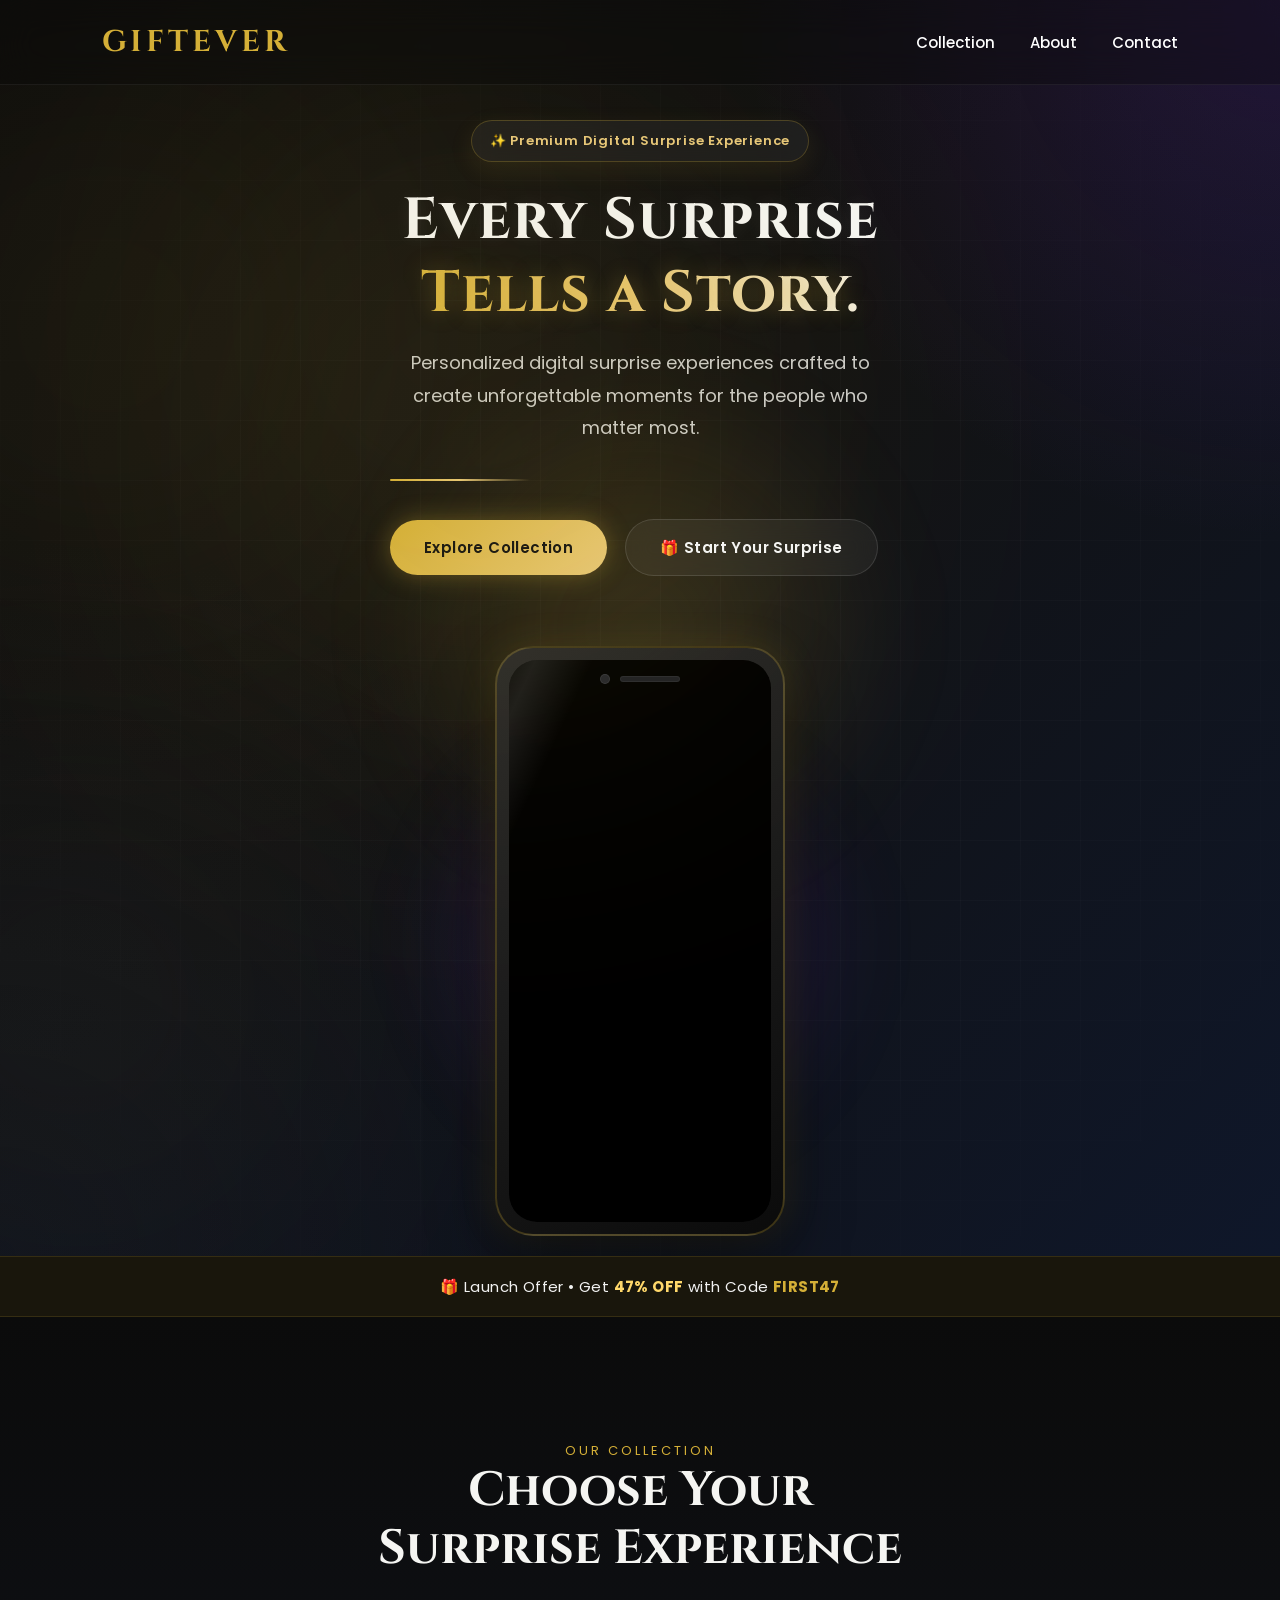
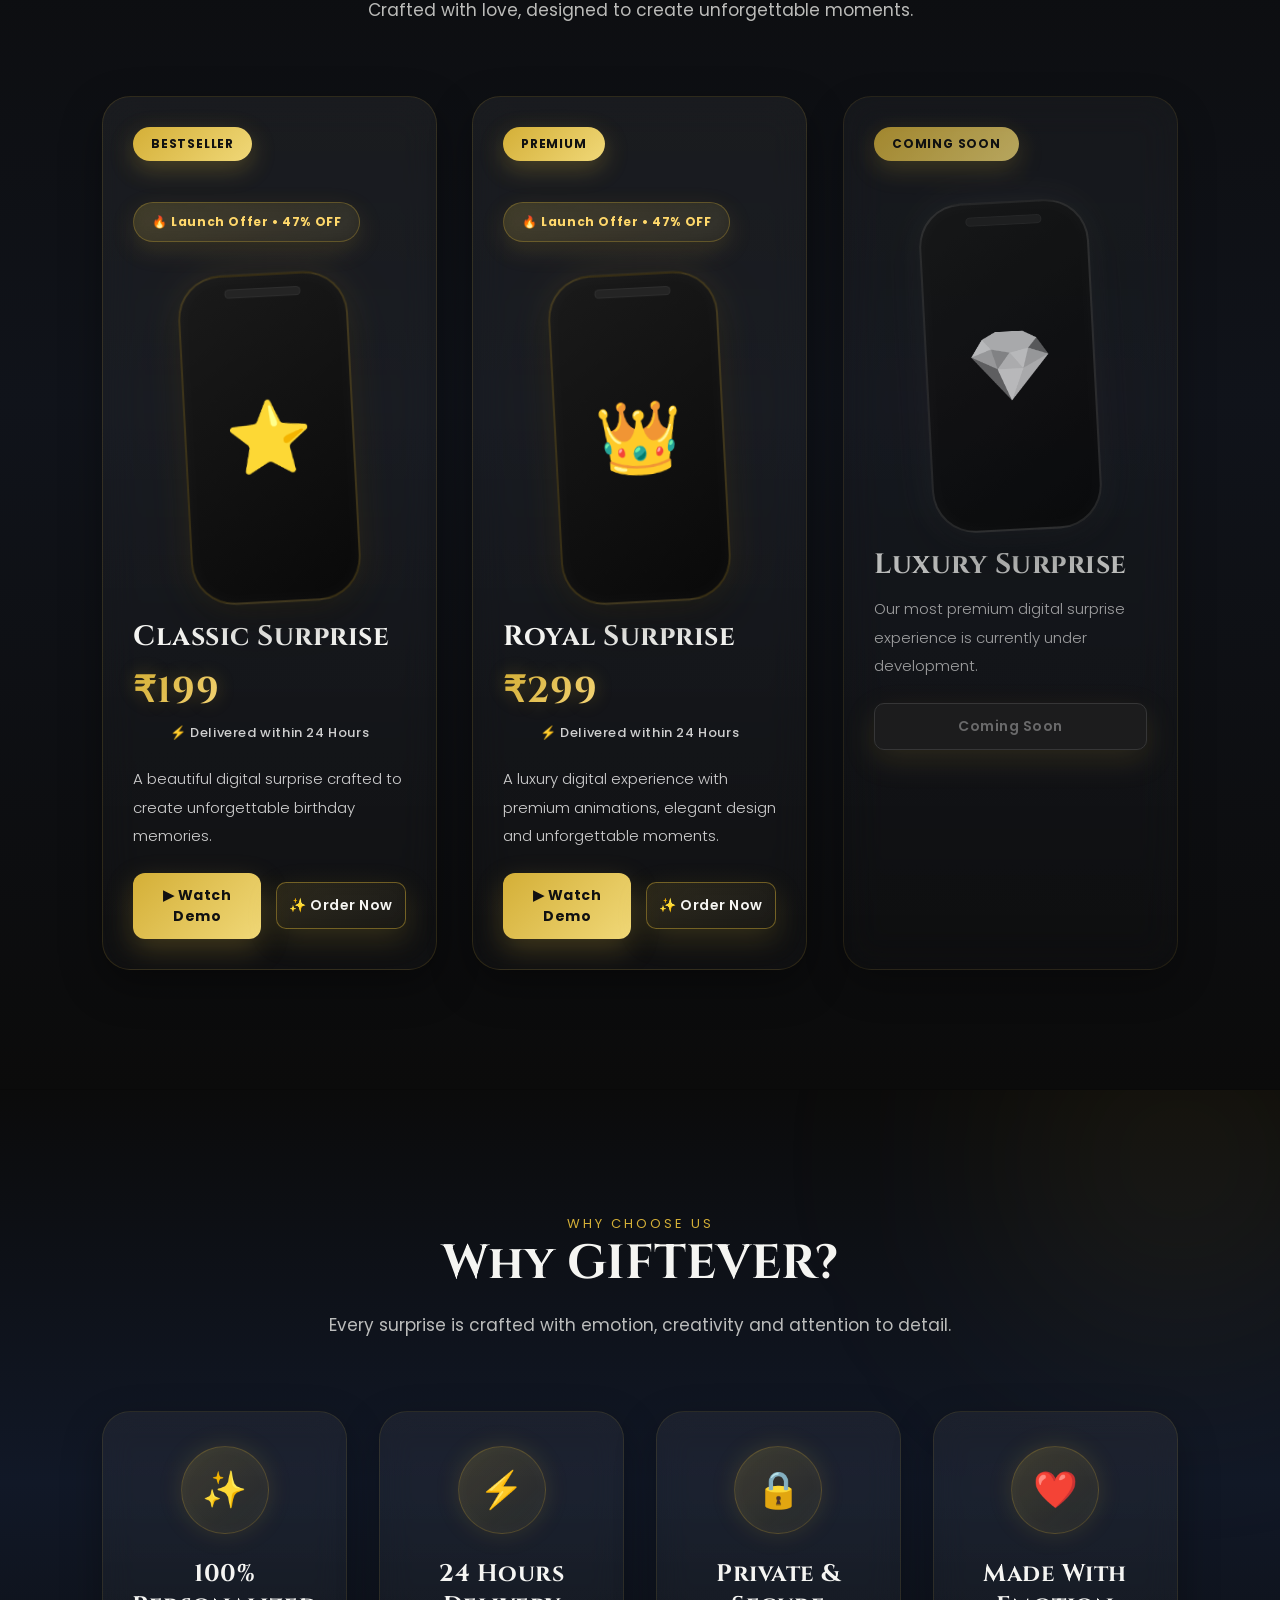
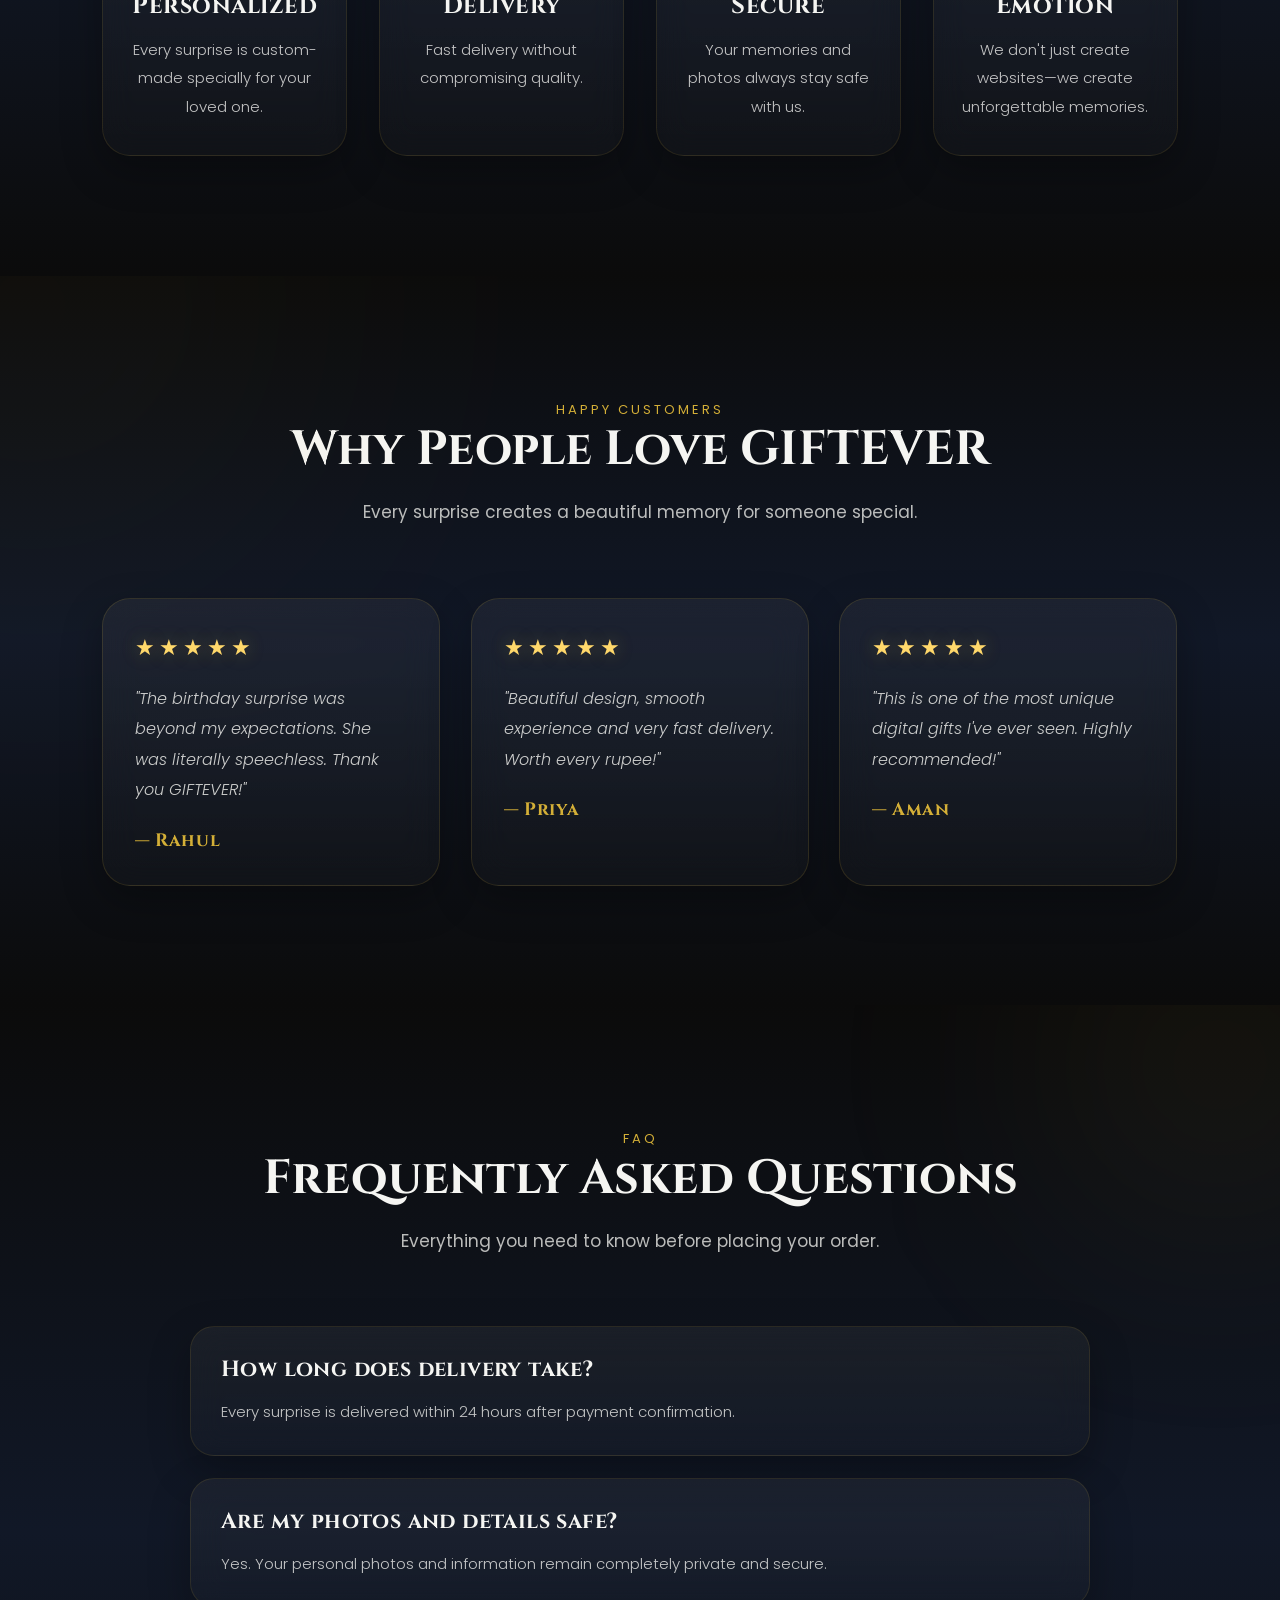
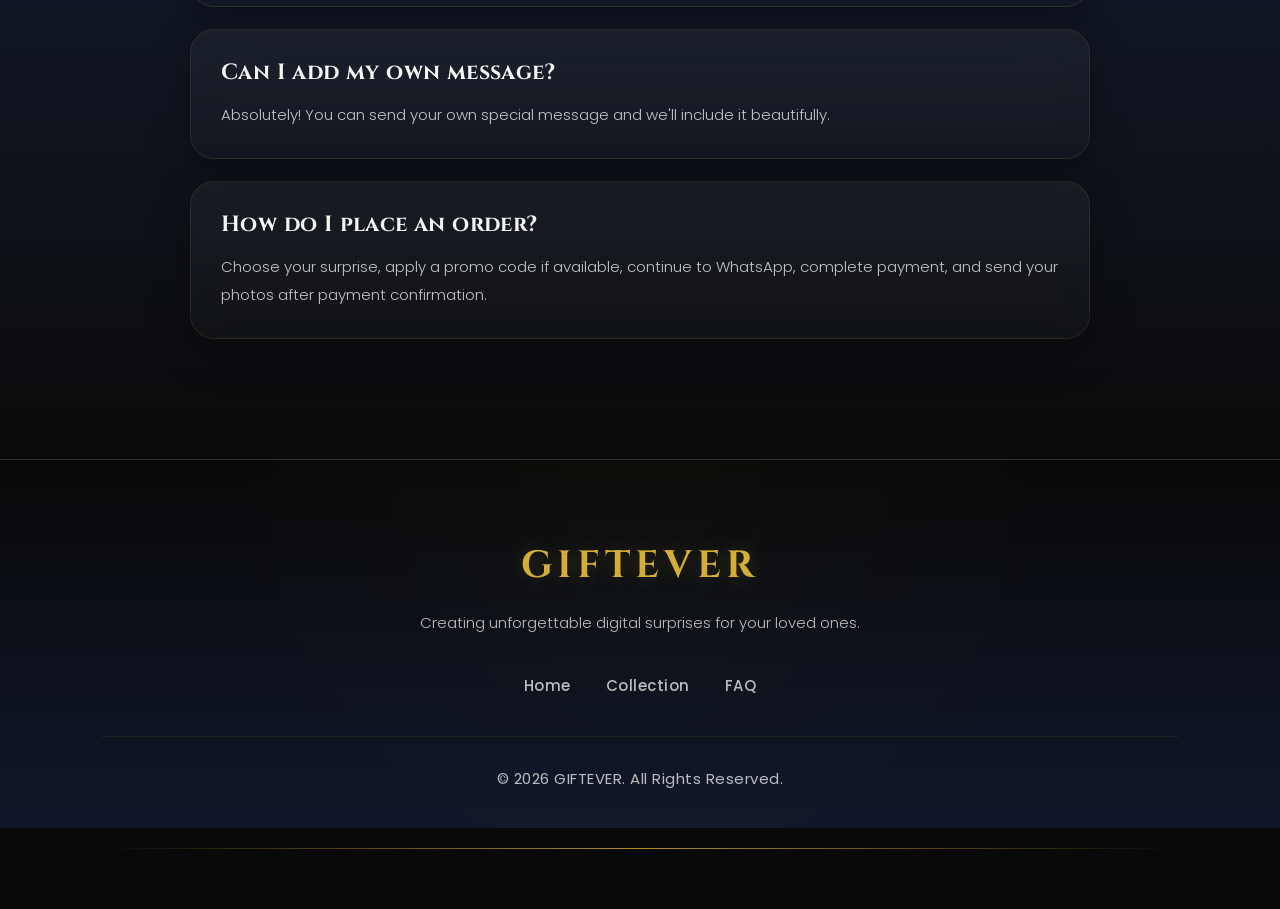
==== index.html @ bfda4cc4 "Update index.html" ====
<!DOCTYPE html>
<html lang="en">

<head> 
 
<meta charset="UTF-8">

<meta name="viewport" content="width=device-width, initial-scale=1.0">
<title>GIFTEVER | Luxury Digital Birthday Surprise Gifts</title>
<meta name="description" content="GIFTEVER creates premium digital birthday surprise websites that turn special moments into unforgettable memories. Personalized, elegant and easy to share.">
<meta name="theme-color" content="#0B0B0B">
 <link rel="stylesheet" href="style.css">
<link rel="stylesheet" href="style.css">

<link rel="preconnect" href="https://fonts.googleapis.com">

<link rel="preconnect" href="https://fonts.gstatic.com" crossorigin>

<link href="https://fonts.googleapis.com/css2?family=Cinzel:wght@600;700&family=Poppins:wght@300;400;500;600&display=swap" rel="stylesheet">

</head>

<body>
<!-- Background -->
<div class="bg-glow"></div>

<!-- Navbar -->
<header class="navbar">

    <div class="logo">
        GIFTEVER
    </div>

    <nav> 

        <a href="#collection">Collection</a>

        <a href="#about">About</a>

        <a href="#contact">Contact</a>

    </nav>

</header>
<!-- Hero Section -->
<section class="hero fade-up" id="hero">
<div class="hero-bg">

    <div class="gold-circle"></div>

    <div class="gold-circle2"></div>

    <div class="grid-lines"></div>

</div>
    <div class="hero-content">
<div class="gold-circle"></div>

<div class="gold-circle2"></div>
        <span class="premium-tag">
            ✨ Premium Digital Surprise Experience
        </span>

        <h1>

Every Surprise

<span>Tells a Story.</span>

        </h1>
        <p>
    Personalized digital surprise experiences
    crafted to create unforgettable moments
    for the people who matter most.
        </p>
<div class="hero-line"></div>
        <div class="hero-buttons">

            <a href="#collection" class="btn-primary" onclick="alert('Button Clicked')">
                Explore Collection
            </a>

           <a href="#collection" class="btn-secondary">
    🎁 Start Your Surprise
</a>
        </div>

    </div>
<div class="hero-phone">

    <div class="hero-phone-frame">

        <div class="hero-phone-screen">

<div class="phone-preview-content">

    <div class="preview-top">
        <div class="preview-camera"></div>
        <div class="preview-speaker"></div>
    </div>

    <div class="preview-header">
        GIFTEVER
    </div>

    <div class="preview-image">

    <video class="hero-demo-video"
        autoplay
        muted
        loop
        playsinline>

        <source src="demo.mp4" type="video/mp4">

    </video>

    </div>

    <div class="preview-text">
        Luxury Digital Surprise
    </div>

    <div class="preview-button">
        Order Now
    </div>

</div>
        </div>
    </div>

</div>
</section>
    <section class="offer-strip">

    <p>

        🎁 Launch Offer • Get <strong>47% OFF</strong> with Code <span>FIRST47</span>

    </p>

    </section>
    <section class="collection fade-up" id="collection">

    <div class="section-title">

        <span>OUR COLLECTION</span>

        <h2>
            Choose Your
            <br>
            Surprise Experience
        </h2>

        <p>
            Crafted with love, designed to create unforgettable moments.
        </p>

    </div>

    <div class="collection-grid">
<!-- Classic Surprise -->

<div class="product-card">

    <div class="product-badge">
        Bestseller
    </div>
<div class="offer-tag">

🔥 Launch Offer • 47% OFF

</div>
   <div class="phone-preview">

    ⭐

</div>
    <h3>Classic Surprise</h3>
<div class="product-price">

₹199

</div>

<div class="delivery-time">

⚡ Delivered within 24 Hours

</div>
    <p>
        A beautiful digital surprise crafted to create unforgettable birthday memories.
    </p>

    <div class="product-buttons">

        <a href="#" class="demo-btn" id="classic-demo">
    ▶ Watch Demo
        </a>

        <a href="#" class="order-btn"
data-price="199" id="classic-order">
            ✨ Order Now
        </a>

    </div>
</div>
<!-- Royal Surprise -->

<div class="product-card">

    <div class="product-badge">
        Premium
    </div>
<div class="offer-tag">

🔥 Launch Offer • 47% OFF

</div>
    <div class="phone-preview">
        👑
    </div>

    <h3>Royal Surprise</h3>
<div class="product-price">

₹299

</div>

<div class="delivery-time">

⚡ Delivered within 24 Hours

</div>
    <p>
        A luxury digital experience with premium animations, elegant design and unforgettable moments.
    </p>

    <div class="product-buttons">

        <a href="#" class="demo-btn" id="royal-demo">
▶ Watch Demo
        </a>

        <a href="#" class="order-btn"
data-price="299" id="royal-order">
            ✨ Order Now
        </a>

    </div>
</div>
<!-- Luxury Surprise -->

<div class="product-card coming-soon">

    <div class="product-badge">
        Coming Soon
    </div>

    <div class="phone-preview">
        💎
    </div>

    <h3>Luxury Surprise</h3>

    <p>
        Our most premium digital surprise experience is currently under development.
    </p>

    <div class="product-buttons">

        <a href="#" class="order-btn">
            Coming Soon
        </a>

    </div>

</div>
    </div>

</section>
<!-- =========================
     COLLECTION SECTION
========================= -->
<section class="features">

<div class="section-title">

        <span>WHY CHOOSE US</span>

        <h2>Why GIFTEVER?</h2>

        <p>
            Every surprise is crafted with emotion, creativity and attention to detail.
        </p>

    </div>

    <div class="features-grid">

        <div class="feature-card">

            <div class="feature-icon">✨</div>

            <h3>100% Personalized</h3>

            <p>
                Every surprise is custom-made specially for your loved one.
            </p>

        </div>

        <div class="feature-card">

            <div class="feature-icon">⚡</div>

            <h3>24 Hours Delivery</h3>

            <p>
                Fast delivery without compromising quality.
            </p>

        </div>

        <div class="feature-card">

            <div class="feature-icon">🔒</div>

            <h3>Private & Secure</h3>

            <p>
                Your memories and photos always stay safe with us.
            </p>

        </div>

        <div class="feature-card">

            <div class="feature-icon">❤️</div>

            <h3>Made With Emotion</h3>

            <p>
                We don't just create websites—we create unforgettable memories.
            </p>

        </div>
    </div>
</section>
    <section class="testimonials">

    <div class="section-title">

        <span>HAPPY CUSTOMERS</span>

        <h2>Why People Love GIFTEVER</h2>

        <p>

            Every surprise creates a beautiful memory for someone special.

        </p>

    </div>

    <div class="testimonial-grid">

        <div class="testimonial-card">

            <div class="stars">★★★★★</div>

<p>
"The birthday surprise was beyond my expectations. She was literally speechless. Thank you GIFTEVER!"
</p>

<h4>— Rahul </h4>

        </div>

        <div class="testimonial-card">

            <div class="stars">★★★★★</div>

<p>
"Beautiful design, smooth experience and very fast delivery. Worth every rupee!"
</p>

<h4>— Priya </h4>

        </div>

        <div class="testimonial-card">

            <div class="stars">★★★★★</div>

<p>
"This is one of the most unique digital gifts I've ever seen. Highly recommended!"
</p>

<h4>— Aman </h4>

        </div>

    </div>

    </section>
    <section class="faq">

    <div class="section-title">

        <span>FAQ</span>

        <h2>Frequently Asked Questions</h2>

        <p>

            Everything you need to know before placing your order.

        </p>

    </div>

    <div class="faq-box">

        <div class="faq-item">

            <h3>How long does delivery take?</h3>

            <p>Every surprise is delivered within 24 hours after payment confirmation.</p>

        </div>

        <div class="faq-item">

            <h3>Are my photos and details safe?</h3>

            <p>Yes. Your personal photos and information remain completely private and secure.</p>

        </div>

        <div class="faq-item">

            <h3>Can I add my own message?</h3>

            <p>Absolutely! You can send your own special message and we'll include it beautifully.</p>

        </div>

        <div class="faq-item">

            <h3>How do I place an order?</h3>

            <p>Choose your surprise, apply a promo code if available, continue to WhatsApp, complete payment, and send your photos after payment confirmation.</p>

        </div>

    </div>

    </section>
    <footer class="footer">

    <div class="footer-logo">

        GIFTEVER

    </div>

    <p class="footer-tagline">

        Creating unforgettable digital surprises for your loved ones.

    </p>

    <div class="footer-links">

        <a href="#hero">Home</a>

        <a href="#collection">Collection</a>

        <a href="#faq">FAQ</a>

    </div>

    <p class="footer-copy">

        © 2026 GIFTEVER. All Rights Reserved.

    </p>

    </footer>
    <!-- Promo Code Popup -->

<div class="promo-popup" id="promoPopup">

    <div class="promo-box">

        <h2>Apply Promo Code</h2>

        <p>Have a promo code? Enter it below.</p>

        <input
        type="text"
        id="promoInput"
        placeholder="Enter Promo Code">

        <button id="applyPromo">

            Apply Code

        </button>

        <div id="promoResult"></div>

        <button id="continueWhatsapp">

            Continue to WhatsApp

        </button>

    </div>

</div>

<section class="lux-divider">

    <div class="divider-line"></div>

</section>
    <!-- Why GIFTEVER -->
<script src="script.js"></script>
</body>

</html>
---- style.css ----
/* Google Font */
@import url('https://fonts.googleapis.com/css2?family=Cinzel:wght@500;700&family=Poppins:wght@300;400;500;600;700&display=swap');
html{

scroll-behavior:smooth;

}
*{
    margin:0;
    padding:0;
    box-sizing:border-box;
    scroll-behavior:smooth;
}

body{

    background:#090909;
    color:white;

    font-family:'Poppins',sans-serif;

    overflow-x:hidden;

}

a{

    text-decoration:none;

}
 
.bg-glow{

    position:fixed;

    width:100%;

    height:100%;

    background:
    radial-gradient(circle at top,#222,#090909);

    z-index:-10;

}
/* =========================
   NAVBAR
========================= */

.navbar{

    width:100%;

    position:fixed;

    top:0;

    left:0;

    display:flex;

    justify-content:space-between;

    align-items:center;

    padding:22px 8%;

    backdrop-filter:blur(18px);

    background:rgba(10,10,10,.35);

    border-bottom:1px solid rgba(255,255,255,.06);

    z-index:999;

}
.navbar.scrolled{

background:rgba(8,8,8,.78);

backdrop-filter:blur(28px);

border-bottom:1px solid rgba(212,175,55,.18);

box-shadow:0 8px 30px rgba(0,0,0,.35);

transition:.35s;

}
.logo{

    font-family:'Cinzel',serif;

    font-size:30px;

    font-weight:700;

    color:#D4AF37;

    letter-spacing:4px;

    cursor:pointer;

}

.navbar nav{

    display:flex;

    gap:35px;

}
@media (max-width:768px){

.navbar{

padding:18px 20px;

}

.logo{

font-size:22px;

letter-spacing:2px;

}
.logo:hover{

color:#FFD86B;

text-shadow:0 0 18px rgba(212,175,55,.55);

transition:.35s;

}
.navbar nav{

display:none;

}

}
.navbar nav a{

    color:#ffffff;

    font-size:15px;

    font-weight:500;

    transition:.35s;

}

.navbar nav a:hover{

    color:#D4AF37;

}
/* =========================
   HERO SECTION
========================= */

.hero{

    min-height:100vh;

    display:flex;
overflow:hidden;
    position:relative;
    justify-content:center;

    align-items:center;
flex-direction:column;
    text-align:center;

    padding:120px 8% 20px;
background:
radial-gradient(circle at top right,
rgba(109,40,217,.18) 0%,
transparent 30%),

radial-gradient(circle at bottom left,
rgba(15,23,42,.45) 0%,
transparent 40%),

linear-gradient(135deg,
#0B0B0B 0%,
#111111 45%,
#0F172A 100%);
}

.hero-content{

    max-width:560px;
position:relative;
z-index:2;
    margin-bottom:50px;
}

.premium-tag{

display:inline-flex;

align-items:center;

gap:8px;

padding:10px 18px;

background:rgba(255,255,255,.05);

backdrop-filter:blur(12px);

border:1px solid rgba(212,175,55,.25);

border-radius:50px;

color:#E8C878;

font-size:13px;

font-weight:600;

letter-spacing:.8px;

box-shadow:0 8px 25px rgba(212,175,55,.10);

margin-bottom:28px;

}
.premium-tag:hover{

transform:scale(1.05);

box-shadow:0 0 20px rgba(212,175,55,.25);

transition:.35s;

cursor:default;

}
.hero h1{

font-family:'Cinzel',serif;

font-size:58px;

font-weight:700;

line-height:1.08;

letter-spacing:1px;

margin-bottom:22px;

color:#F5F5F2;

text-shadow:0 0 18px rgba(255,255,255,.08);

}
.hero h1{

animation:fadeUp 1s ease;

}

@keyframes fadeUp{

0%{

opacity:0;

transform:translateY(40px);

}

100%{

opacity:1;

transform:translateY(0);

}

}
.hero h1 span{

display:block;

margin-top:10px;

background:linear-gradient(
90deg,
#D4AF37,
#E8C878,
#F5F5F2);

-webkit-background-clip:text;

-webkit-text-fill-color:transparent;

text-shadow:0 0 22px rgba(212,175,55,.35);

}
.hero p{

font-size:18px;

line-height:1.8;

color:rgba(245,245,242,.82);

max-width:500px;

margin-bottom:35px;

}
.hero-line{

width:140px;

height:2px;

margin:30px 0;

background:linear-gradient(

90deg,

#D4AF37,

#E8C878,

transparent);

border-radius:20px;

}
.hero-buttons{

display:flex;

gap:18px;

align-items:center;

flex-wrap:wrap;

margin-top:38px;

}

.btn-primary,
.btn-secondary{

    padding:16px 34px;

    border-radius:50px;

    font-weight:600;

    transition:.35s;
letter-spacing:.5px;
}

.btn-primary{

padding:16px 34px;

background:linear-gradient(135deg,#D4AF37,#E8C878);

color:#111;
cursor:pointer;
border:none;

border-radius:50px;

font-size:15px;

font-weight:600;

letter-spacing:.4px;

box-shadow:0 10px 30px rgba(212,175,55,.25);

transition:.35s;

}

.btn-primary:hover{

    transform:translateY(-4px);

}
.btn-primary{

box-shadow:0 0 25px rgba(212,175,55,.35);

}

.btn-primary:hover{

box-shadow:0 0 45px rgba(212,175,55,.6);

}
.btn-secondary{

padding:16px 34px;

background:rgba(255,255,255,.05);

backdrop-filter:blur(12px);

border:1px solid rgba(255,255,255,.12);

color:#F5F5F2;
cursor:pointer;
border-radius:50px;

font-size:15px;

font-weight:600;

letter-spacing:.4px;

transition:.35s;

}

.btn-secondary:hover{

    background:#D4AF37;

    color:#111;
box-shadow:0 0 35px rgba(212,175,55,.35);
transform:translateY(-4px);
}
/* =========================
   LUXURY GLOW
========================= */

.hero::before{

    content:"";

    position:absolute;

    width:550px;

    height:550px;

    background:radial-gradient(circle,
    rgba(212,175,55,.18),
    transparent 70%);

    filter:blur(40px);

    top:50%;

    left:50%;

    transform:translate(-50%,-50%);

    z-index:-1;
pointer-events:none;
}
@keyframes float{

    0%{

        transform:translateY(0px);

    }

    50%{

        transform:translateY(-12px);

    }

    100%{

        transform:translateY(0px);

    }

}

.hero-content{

    animation:float 5s ease-in-out infinite;

}
/*==============================
Floating Luxury Lights
===============================*/

.gold-circle{

position:absolute;

top:-120px;

right:-80px;

width:420px;

height:420px;

background:radial-gradient(circle,
rgba(212,175,55,.28) 0%,
rgba(232,200,120,.10) 35%,
transparent 75%);

filter:blur(35px);

border-radius:50%;

animation:floatGlow 8s ease-in-out infinite;

}

.gold-circle2{

position:absolute;

bottom:-120px;

left:-100px;

width:320px;

height:320px;

background:radial-gradient(circle,
rgba(109,40,217,.20) 0%,
transparent 70%);

filter:blur(40px);

border-radius:50%;

animation:floatGlow2 10s ease-in-out infinite;

}

@keyframes move1{

50%{

transform:translateY(80px);

}

}

@keyframes move2{

50%{

transform:translateY(-80px);

}

}
/*==========================
Hero Background Effects
==========================*/

.hero{

    position:relative;

    overflow:hidden;

}

.hero-bg{

    position:absolute;

    inset:0;

    z-index:-1;
pointer-events:none;
}

.gold-circle{

    position:absolute;

    width:450px;

    height:450px;

    background:#D4AF37;

    border-radius:50%;

    filter:blur(180px);

    opacity:.14;

    left:-120px;

    top:100px;

    animation:floatGlow1 10s ease-in-out infinite;

}

.gold-circle2{

    position:absolute;

    width:350px;

    height:350px;

    background:#D4AF37;

    border-radius:50%;

    filter:blur(160px);

    opacity:.10;

    right:-100px;

    bottom:80px;

    animation:floatGlow2 12s ease-in-out infinite;

}

.grid-lines{

    position:absolute;

    inset:0;

    background-image:

    linear-gradient(rgba(255,255,255,.02) 1px, transparent 1px),

    linear-gradient(90deg, rgba(255,255,255,.02) 1px, transparent 1px);

    background-size:60px 60px;

    mask-image:radial-gradient(circle at center, black 45%, transparent 95%);

}

@keyframes floatGlow1{

    50%{

        transform:translateY(80px);

    }

}

@keyframes floatGlow2{

    50%{

        transform:translateY(-80px);

    }

}
/*==========================
Scroll Indicator
==========================*/

.scroll-indicator{

    position:absolute;

    bottom:35px;

    left:50%;

    transform:translateX(-50%);

    width:28px;

    height:48px;

    border:2px solid rgba(212,175,55,.5);

    border-radius:30px;

    display:flex;

    justify-content:center;

    align-items:flex-start;

    padding-top:8px;

}

.scroll-indicator span{

    width:6px;

    height:6px;

    background:#D4AF37;

    border-radius:50%;

    animation:scrollMove 1.8s infinite;

}

@keyframes scrollMove{

    0%{

        transform:translateY(0);

        opacity:1;

    }

    100%{

        transform:translateY(18px);

        opacity:0;

    }

}
/*==============================
COLLECTION
===============================*/

.collection{

position:relative;

padding:120px 8%;

background:linear-gradient(
180deg,
#0B0B0B 0%,
#10131A 50%,
#0B0B0B 100%);

overflow:hidden;

}

.section-title{

    text-align:center;

    margin-bottom:70px;

}

.section-title span{

    color:#D4AF37;

    letter-spacing:3px;

    font-size:13px;

}

.section-title h2{

    font-size:48px;

font-family:'Cinzel',serif;

font-weight:700;

line-height:1.2;

color:#F5F5F2;

margin-bottom:18px;

}

.section-title p{

    font-size:17px;

line-height:1.8;

color:rgba(245,245,242,.75);

max-width:650px;

margin:auto;

}

.collection-grid{

    display:grid;

grid-template-columns:repeat(auto-fit,minmax(300px,1fr));

gap:35px;

margin-top:70px;
}
/*==============================
PRODUCT CARD
==============================*/

.product-card{

position:relative;

isolation:isolate;

background:linear-gradient(
180deg,
rgba(255,255,255,.05),
rgba(255,255,255,.02));

border:1px solid rgba(212,175,55,.15);

backdrop-filter:blur(18px);

border-radius:28px;

padding:30px;

transition:
transform .45s ease,
box-shadow .45s ease,
border-color .45s ease,
background .45s ease;

overflow:hidden;

cursor:pointer;

min-height:560px;

box-shadow:0 15px 40px rgba(0,0,0,.35);
will-change:transform;
}
.product-card::before{

content:"";

position:absolute;

top:0;

left:0;

width:100%;

height:100%;

border-radius:28px;

padding:1px;

background:linear-gradient(
135deg,
rgba(212,175,55,.35),
transparent,
rgba(212,175,55,.18)
);

-webkit-mask:
linear-gradient(#fff 0 0) content-box,
linear-gradient(#fff 0 0);

-webkit-mask-composite:xor;

mask-composite:exclude;

pointer-events:none;

opacity:.35;

transition:.35s;

}
.product-card::before{

content:"";

position:absolute;

top:0;

left:-120%;

width:70%;

height:100%;

background:linear-gradient(

90deg,

transparent,

rgba(255,255,255,.08),

transparent

);

transform:skewX(-25deg);

transition:.8s;

pointer-events:none;

}
.product-card:hover{

transform:translateY(-12px) scale(1.02);

border-color:#D4AF37;

box-shadow:
0 25px 60px rgba(0,0,0,.45),
0 0 35px rgba(212,175,55,.20),
0 0 80px rgba(212,175,55,.08);
}

.product-card:hover::before{

left:160%;

}
.phone-preview{

transform:rotate(-3deg) scale(1.03);
font-size:72px;

margin:15px 0 18px;
}
.product-badge{

display:inline-flex;

align-items:center;

gap:6px;

background:linear-gradient(
135deg,
#D4AF37,
#F0D878);

color:#111;

padding:8px 18px;

border-radius:30px;

font-size:12px;

font-weight:700;

letter-spacing:.8px;

margin-bottom:25px;

text-transform:uppercase;

box-shadow:0 8px 25px rgba(212,175,55,.28);

}
.product-card:hover .product-badge{

transform:scale(1.06);

box-shadow:0 0 30px rgba(212,175,55,.45);

transition:.35s;

}
.phone-preview{
width:165px;

height:320px;

margin:20px auto;

display:flex;

justify-content:center;

align-items:center;

font-size:68px;

background:linear-gradient(
145deg,
#1A1A1A,
#090909);

border:2px solid rgba(212,175,55,.22);

border-radius:42px;

box-shadow:
0 0 35px rgba(212,175,55,.12),
0 18px 45px rgba(0,0,0,.35),
inset 0 0 20px rgba(255,255,255,.03);

overflow:hidden;

position:relative;

transition:.45s;

}
.phone-preview::before{

content:"";

position:absolute;

top:12px;

left:50%;

transform:translateX(-50%);

width:72px;

height:7px;

background:#242424;

border-radius:30px;

border:1px solid rgba(255,255,255,.05);

}
    .phone-preview:hover{

transform:translateY(-8px) scale(1.04);

box-shadow:
0 0 45px rgba(212,175,55,.22),
0 25px 55px rgba(0,0,0,.45);

    }
.product-card h3{

font-family:'Cinzel',serif;

font-size:28px;

font-weight:700;

color:#F5F5F2;

margin:18px 0 12px;

letter-spacing:.5px;

transition:.35s;

}
.product-card:hover h3{

color:#D4AF37;

transition:.35s;

}
.product-card p{

color:#CFCFCF;

font-size:15px;

line-height:1.9;

font-weight:300;

margin-bottom:22px;

transition:.35s;

}
.product-card:hover p{

color:#F5F5F2;

}
.product-buttons{

    display:flex;

    gap:15px;
align-items:center;
}

.demo-btn,

.order-btn{

    flex:1;

    text-align:center;

    padding:12px 10px;
font-size:14px;
    letter-spacing:.4px;
    border-radius:10px;

    font-weight:600;

    transition:.35s;

}

.demo-btn{

background:linear-gradient(
135deg,
#D4AF37,
#F0D878);

color:#111;

font-weight:700;

letter-spacing:.5px;

border:none;

border-radius:12px;

box-shadow:
0 10px 28px rgba(212,175,55,.25);

transition:.4s ease;

}
.demo-btn:hover{

transform:translateY(-4px) scale(1.03);

background:linear-gradient(
135deg,
#E8C878,
#FFD86B);

box-shadow:
0 18px 40px rgba(212,175,55,.35),
0 0 35px rgba(212,175,55,.25);

}
.order-btn{

border:1px solid rgba(212,175,55,.45);

background:linear-gradient(
135deg,
rgba(212,175,55,.12),
rgba(212,175,55,.04));

color:#F5F5F2;

box-shadow:0 10px 30px rgba(212,175,55,.18);

letter-spacing:.5px;

font-weight:600;

backdrop-filter:blur(10px);

}
.order-btn:hover{

background:linear-gradient(
135deg,
#D4AF37,
#F0D878);

color:#111;

transform:translateY(-4px);

box-shadow:
0 15px 35px rgba(212,175,55,.35),
0 0 35px rgba(212,175,55,.28);

}
.demo-btn:hover{

background:#f2c94c;

transform:translateY(-3px);

box-shadow:0 10px 30px rgba(212,175,55,.25);

}
/*==============================
COMING SOON
==============================*/

.coming-soon{

    opacity:.75;

}

.coming-soon .phone-preview{

    filter:grayscale(100%);

}

.coming-soon .order-btn{

    background:#222;

    color:#888;

    border:1px solid #444;

    cursor:not-allowed;

}
/*==============================
Luxury Divider
==============================*/

.lux-divider{

    padding:20px 8% 60px;

}

.divider-line{

    width:100%;

    height:1px;

    background:linear-gradient(
        to right,
        transparent,
        rgba(212,175,55,.8),
        transparent
    );

}
/*==================================
MOBILE RESPONSIVE
==================================*/

@media (max-width:768px){

.hero{
    padding:90px 20px 60px;
    text-align:center;
}

.hero h1{
    font-size:42px;
    line-height:1.1;
}

.hero p{
    font-size:16px;
    line-height:1.8;
    max-width:100%;
}

.hero-buttons{
    display:flex;
    flex-direction:column;
    gap:15px;
}

.hero-buttons a{
    width:100%;
    text-align:center;
}

.btn-primary,
.btn-secondary{
    padding:18px;
    font-size:16px;
}

.collection{
    padding:70px 20px;
}

.collection-grid{
    display:flex;
    flex-direction:column;
    gap:25px;
}

.product-card{
    width:100%;
    border-radius:22px;
    padding:24px;
}

.phone-preview{
    height:260px;
}

.section-title h2{
    font-size:34px;
}

.section-title p{
    font-size:15px;
}

}
/*==============================
WHY GIFTEVER
==============================*/

.features{

padding:120px 8%;

position:relative;

overflow:hidden;

background:linear-gradient(
180deg,
#0B0B0B 0%,
#111827 50%,
#0B0B0B 100%);

}
.features::before{

content:"";

position:absolute;

top:-180px;

right:-150px;

width:500px;

height:500px;

background:radial-gradient(circle,
rgba(212,175,55,.12),
transparent 70%);

filter:blur(120px);

z-index:0;

pointer-events:none;

}
    .features::after{

content:"";

position:absolute;

bottom:-180px;

left:-150px;

width:450px;

height:450px;

background:radial-gradient(circle,
rgba(109,40,217,.10),
transparent 70%);

filter:blur(120px);

z-index:0;

pointer-events:none;

    }
.features-grid{

display:grid;

grid-template-columns:repeat(auto-fit,minmax(220px,1fr));

gap:32px;

margin-top:50px;

}

.feature-card{

position:relative;

background:linear-gradient(
180deg,
rgba(255,255,255,.05),
rgba(255,255,255,.02));

border:1px solid rgba(212,175,55,.12);

border-radius:28px;

padding:34px 28px;

text-align:center;

backdrop-filter:blur(16px);

overflow:hidden;

transition:.45s ease;

box-shadow:0 15px 40px rgba(0,0,0,.30);

}
.feature-card::before{

content:"";

position:absolute;

top:0;

left:-120%;

width:70%;

height:100%;

background:linear-gradient(
90deg,
transparent,
rgba(255,255,255,.08),
transparent);

transform:skewX(-25deg);

transition:.8s;

pointer-events:none;

}
    .feature-card:hover::before{

left:150%;

    }
.feature-card:hover{

transform:translateY(-12px) scale(1.03);

border-color:#D4AF37;

box-shadow:
0 18px 45px rgba(0,0,0,.35),
0 0 28px rgba(212,175,55,.18);

}
.feature-card:hover .feature-icon{

transform:translateY(-6px) scale(1.08) rotate(8deg);

background:linear-gradient(
135deg,
#D4AF37,
#F0D878);

color:#111;

box-shadow:
0 0 40px rgba(212,175,55,.45);

}
.feature-icon{

width:88px;

height:88px;

margin:0 auto 24px;

display:flex;

justify-content:center;

align-items:center;

font-size:36px;

background:linear-gradient(
135deg,
rgba(212,175,55,.18),
rgba(212,175,55,.06));

border:1px solid rgba(212,175,55,.22);

border-radius:50%;

box-shadow:
0 0 25px rgba(212,175,55,.15),
inset 0 0 18px rgba(255,255,255,.03);

transition:.4s ease;

}

.feature-card h3{

font-family:'Cinzel',serif;

font-size:24px;

font-weight:700;

color:#F5F5F2;

margin-bottom:14px;

letter-spacing:.5px;

transition:.35s;

}

.feature-card:hover h3{

color:#D4AF37;

}

.feature-card p{

font-size:15px;

line-height:1.9;

color:rgba(245,245,242,.78);

font-weight:300;

transition:.35s;

}
.feature-card:hover p{

color:#FFFFFF;

}
.fade-up{

opacity:0;

transform:translateY(70px);

transition:

opacity .9s ease,

transform .9s cubic-bezier(.22,.61,.36,1);

will-change:opacity,transform;

}

.fade-up.show{

opacity:1;

transform:translateY(0);

}
/*==============================
HERO PHONE
==============================*/

.hero-phone{
position:relative;
display:flex;

justify-content:center;

align-items:center;

margin-top:20px;
animation:heroPhoneFloat 5s ease-in-out infinite;
}

.hero-phone-frame{

width:290px;

height:590px;

border-radius:38px;

padding:12px;

background:linear-gradient(145deg,#2A2A2A,#0B0B0B);

border:2px solid rgba(212,175,55,.25);

box-shadow:

0 25px 60px rgba(0,0,0,.55),

0 0 35px rgba(212,175,55,.18);

position:relative;

overflow:hidden;

transition:.5s ease;
}
.hero-phone-frame::before{

content:"";

position:absolute;

top:0;

left:-100%;

width:60%;

height:100%;

background:linear-gradient(

90deg,

transparent,

rgba(255,255,255,.12),

transparent

);

transform:skewX(-20deg);

transition:1s;

}
.hero-phone:hover .hero-phone-frame::before{

left:160%;

}
.hero-phone-frame:hover{

transform:scale(1.03);

box-shadow:

0 0 60px rgba(212,175,55,.28),

inset 0 0 18px rgba(255,255,255,.05);

    }
.hero-phone-screen{

width:100%;

height:100%;

border-radius:28px;

background:linear-gradient(180deg,#101010,#0B0B0B);

display:flex;

justify-content:center;

align-items:center;

color:#D4AF37;

font-size:15px;

letter-spacing:1px;
position:relative;

overflow:hidden;
}
.hero-phone-screen span{

position:relative;

z-index:2;

font-weight:600;

letter-spacing:1px;

}
.hero-phone-screen::before{

content:"";

position:absolute;

top:-50%;

left:-50%;

width:200%;

height:200%;

background:radial-gradient(

circle,

rgba(212,175,55,.12),

transparent 70%
pointer-events:none;
);

animation:screenGlow 6s linear infinite;

}
@keyframes heroPhoneFloat{

0%{

transform:translateY(0px);

}

50%{

transform:translateY(-12px);

}

100%{

transform:translateY(0px);

}

}
@keyframes screenGlow{

0%{

transform:rotate(0deg);

}

100%{

transform:rotate(360deg);

}

}
/*==============================
PHONE PREVIEW PLACEHOLDER
==============================*/

.phone-preview-content{
    position: relative;
    width: 100%;
    height: 100%;
    overflow: hidden;
    padding: 0;
}
.preview-header{

width:70%;

height:12px;

margin:0 auto 20px;

border-radius:30px;

background:rgba(212,175,55,.35);

}

.preview-image{
    position: absolute;
    inset: 0;
    width: 100%;
    height: 100%;
    border-radius: 28px;
    overflow: hidden;
    margin: 0;
    background: #000;
}

border:1px solid rgba(212,175,55,.12);

box-shadow:
inset 0 0 20px rgba(212,175,55,.08);
}

.preview-text{

width:80%;

height:10px;

margin:0 auto 16px;

border-radius:30px;

background:rgba(255,255,255,.12);

}

.preview-button{

transition:.35s;

}

.preview-button:hover{

transform:scale(1.05);

box-shadow:0 0 30px rgba(212,175,55,.45);

}
/*==============================
PRICE
==============================*/

.product-price{

font-family:'Cinzel',serif;

font-size:36px;

font-weight:700;

background:linear-gradient(
135deg,
#D4AF37,
#FFE08A,
#D4AF37);

-webkit-background-clip:text;

-webkit-text-fill-color:transparent;

margin:12px 0 8px;

letter-spacing:1px;

text-shadow:0 0 18px rgba(212,175,55,.28);

}
.delivery-time{

font-size:13px;

font-weight:500;

color:#CFCFCF;

margin-bottom:22px;

letter-spacing:.6px;

display:flex;

justify-content:center;

align-items:center;

gap:6px;

}
.product-card:hover .product-price{

filter:drop-shadow(0 0 10px rgba(212,175,55,.45));

transition:.35s;

}
/*==============================
LAUNCH OFFER
==============================*/

.offer-tag{

display:inline-flex;

align-items:center;

justify-content:center;

gap:6px;

margin:16px 0;

padding:10px 18px;

background:linear-gradient(
135deg,
rgba(212,175,55,.18),
rgba(212,175,55,.08));

border:1px solid rgba(212,175,55,.30);

border-radius:50px;

color:#FFD86B;

font-size:12px;

font-weight:700;

letter-spacing:.6px;

box-shadow:0 8px 25px rgba(212,175,55,.15);

backdrop-filter:blur(10px);

transition:.35s;

}
    .offer-tag:hover{

transform:scale(1.05);

box-shadow:
0 0 30px rgba(212,175,55,.30);

border-color:#D4AF37;

    }
/*==============================
OFFER STRIP
==============================*/

.offer-strip{

padding:18px 20px;

text-align:center;

background:rgba(212,175,55,.08);

border-top:1px solid rgba(212,175,55,.15);

border-bottom:1px solid rgba(212,175,55,.15);

}

.offer-strip p{

font-size:15px;

color:#f2f2f2;

letter-spacing:.4px;

}

.offer-strip strong{

color:#FFD86B;

}

.offer-strip span{

color:#D4AF37;

font-weight:700;

}
/*==============================
PHONE TOP
==============================*/

.preview-top{
    position: absolute;
    top: 14px;
    left: 50%;
    transform: translateX(-50%);
    display: flex;
    align-items: center;
    gap: 10px;
    z-index: 10;
}

.preview-camera{

width:10px;

height:10px;

border-radius:50%;

background:#2b2b2b;

border:1px solid rgba(255,255,255,.08);

}

.preview-speaker{

width:60px;

height:6px;

border-radius:30px;

background:#242424;

border:1px solid rgba(255,255,255,.05);

}
/*==============================
PHONE TEXT STYLE
==============================*/

.preview-header{

display:flex;

justify-content:center;

align-items:center;

font-size:16px;

font-weight:700;

font-family:'Cinzel',serif;

color:#D4AF37;

}

.preview-text{

display:flex;

justify-content:center;

align-items:center;

font-size:11px;

color:#d5d5d5;

text-align:center;

padding:0 8px;

}

.preview-button{

display:flex;

justify-content:center;

align-items:center;

font-size:12px;

font-weight:600;

color:#111;

}
/*==============================
MINI BANNER
==============================*/

.mini-banner{

width:100%;

height:100%;

display:flex;

justify-content:center;

align-items:center;

border-radius:18px;

background:

linear-gradient(

135deg,

#1b1b1b,

#111,

#242424

);

border:1px solid rgba(212,175,55,.15);
box-shadow:inset 0 0 25px rgba(212,175,55,.08);
   position:relative;
    overflow:hidden;
}
.mini-banner::before{

content:"";

position:absolute;

top:0;

left:-120%;

width:50%;

height:100%;

background:linear-gradient(

90deg,

transparent,

rgba(255,255,255,.18),

transparent

);

transform:skewX(-25deg);

animation:bannerShine 4s linear infinite;

}
.mini-banner span{

font-family:'Cinzel',serif;

font-size:15px;

color:#D4AF37;

letter-spacing:1px;

text-align:center;

}
@keyframes bannerShine{

0%{

left:-120%;

}

100%{

left:170%;

}

    }
.features::after{

content:"";

position:absolute;

left:50%;

bottom:0;

transform:translateX(-50%);

width:70%;

height:1px;

background:linear-gradient(

to right,

transparent,

rgba(212,175,55,.5),

transparent

);

}
/*==============================
TESTIMONIALS
==============================*/

.testimonials{

padding:120px 8%;

position:relative;

overflow:hidden;

background:linear-gradient(
180deg,
#0B0B0B 0%,
#0F172A 50%,
#0B0B0B 100%);

}
.testimonials::before{

content:"";

position:absolute;
top:-180px;
left:-180px;    
width:500px;

height:500px;

background:radial-gradient(
circle,
rgba(212,175,55,.10),
transparent 70%);#D4AF37;

border-radius:50%;

filter:blur(120px);

opacity:.08;

left:-150px;

bottom:-120px;
pointer-events:none;
z-index:-0;

}
.testimonials::after{

content:"";

position:absolute;

right:-120px;

top:-80px;

width:260px;

height:260px;

background:rgba(212,175,55,.06);

border-radius:50%;

filter:blur(120px);

z-index:-1;

}
.testimonial-grid{

display:grid;

grid-template-columns:repeat(auto-fit,minmax(300px,1fr));

gap:32px;

margin-top:70px;

position:relative;

z-index:2;

}

.testimonial-card{

position:relative;

background:linear-gradient(
180deg,
rgba(255,255,255,.05),
rgba(255,255,255,.02));

border:1px solid rgba(212,175,55,.12);

border-radius:28px;

padding:34px 28px;

backdrop-filter:blur(16px);

overflow:hidden;

transition:.45s ease;

box-shadow:0 15px 40px rgba(0,0,0,.30);

}
.testimonial-card::before{

content:"";

position:absolute;

top:0;

left:-120%;

width:70%;

height:100%;

background:linear-gradient(
90deg,
transparent,
rgba(255,255,255,.08),
transparent);

transform:skewX(-25deg);

transition:.8s;

pointer-events:none;

}
.testimonial-card:hover::before{

left:150%;

}
.testimonial-card:hover{

transform:translateY(-12px) scale(1.02);

border-color:#D4AF37;

box-shadow:
0 25px 60px rgba(0,0,0,.45),
0 0 35px rgba(212,175,55,.20);

}

.stars{

font-size:22px;

letter-spacing:4px;

color:#FFD86B;

margin-bottom:20px;

text-shadow:0 0 18px rgba(212,175,55,.35);

transition:.35s;

}
.testimonial-card:hover .stars{

transform:scale(1.08);

text-shadow:0 0 30px rgba(212,175,55,.55);

}
.testimonial-card p{

font-size:16px;

line-height:1.9;

color:rgba(245,245,242,.82);

font-weight:300;

font-style:italic;

transition:.35s;

}

.testimonial-card h4{

margin-top:22px;

font-family:'Cinzel',serif;

font-size:18px;

font-weight:700;

color:#D4AF37;

letter-spacing:.6px;

transition:.35s;

}
.testimonial-card:hover h4{

color:#FFD86B;

text-shadow:0 0 18px rgba(212,175,55,.35);

}
/*==============================
FAQ SECTION
==============================*/

.faq{

padding:120px 8%;

position:relative;

overflow:hidden;

background:linear-gradient(
180deg,
#0B0B0B 0%,
#111827 50%,
#0B0B0B 100%);

}

.faq::before{

content:"";

position:absolute;

top:-180px;

right:-180px;

width:480px;

height:480px;

background:radial-gradient(
circle,
rgba(212,175,55,.10),
transparent 70%);

filter:blur(120px);

pointer-events:none;

z-index:0;

}

.faq-box{

position:relative;

z-index:2;

max-width:900px;

margin:60px auto 0;

display:flex;

flex-direction:column;

gap:22px;

}
.faq-item{

position:relative;

background:linear-gradient(
180deg,
rgba(255,255,255,.05),
rgba(255,255,255,.02));

border:1px solid rgba(212,175,55,.12);

border-radius:24px;

padding:28px 30px;

backdrop-filter:blur(16px);

overflow:hidden;

transition:.4s ease;

box-shadow:0 15px 40px rgba(0,0,0,.28);

}
.faq-item::before{

content:"";

position:absolute;

top:0;

left:-120%;

width:70%;

height:100%;

background:linear-gradient(
90deg,
transparent,
rgba(255,255,255,.08),
transparent);

transform:skewX(-25deg);

transition:.8s;

pointer-events:none;

}
.faq-item:hover{

transform:translateY(-8px);

border-color:#D4AF37;

box-shadow:
0 25px 60px rgba(0,0,0,.40),
0 0 30px rgba(212,175,55,.18);

}

.faq-item:hover::before{

left:150%;

}
.faq-item h3{

font-family:'Cinzel',serif;

font-size:22px;

font-weight:700;

color:#F5F5F2;

margin-bottom:14px;

letter-spacing:.4px;

transition:.35s;

}

.faq-item:hover h3{

color:#D4AF37;

text-shadow:0 0 18px rgba(212,175,55,.25);

}

.faq-item p{

font-size:15px;

line-height:1.9;

color:rgba(245,245,242,.78);

font-weight:300;

}
.faq-item:hover h3{

color:#D4AF37;

text-shadow:0 0 18px rgba(212,175,55,.25);

}
.faq-item p{

font-size:15px;

line-height:1.9;

color:rgba(245,245,242,.78);

font-weight:300;

}
/*==============================
FOOTER
==============================*/

.footer{

position:relative;

padding:90px 8% 45px;

text-align:center;

background:linear-gradient(
180deg,
#080808 0%,
#0F172A 100%);

border-top:1px solid rgba(212,175,55,.12);

overflow:hidden;

}
.footer::before{

content:"";

position:absolute;

top:-180px;

left:50%;

transform:translateX(-50%);

width:520px;

height:520px;

background:radial-gradient(
circle,
rgba(212,175,55,.10),
transparent 70%);

filter:blur(130px);

pointer-events:none;

z-index:0;

}
.footer>*{

position:relative;

z-index:2;

}
.footer-logo{

font-family:'Cinzel',serif;

font-size:38px;

font-weight:700;

letter-spacing:5px;

color:#D4AF37;

margin-bottom:18px;

text-shadow:0 0 20px rgba(212,175,55,.25);

transition:.35s;

}
.footer-logo:hover{

color:#FFD86B;

text-shadow:0 0 35px rgba(212,175,55,.50);

}
.footer-tagline{

max-width:650px;

margin:0 auto 35px;

font-size:16px;

line-height:1.9;

color:rgba(245,245,242,.75);

font-weight:300;

}

.footer-links{

display:flex;

justify-content:center;

align-items:center;

gap:35px;

flex-wrap:wrap;

margin-bottom:35px;

}
.footer-links a{

color:rgba(245,245,242,.82);

font-size:15px;

font-weight:500;

letter-spacing:.5px;

transition:.35s ease;

position:relative;

}
.footer-links a::after{

content:"";

position:absolute;

left:0;

bottom:-6px;

width:0;

height:2px;

background:#D4AF37;

transition:.35s ease;

}

.footer-links a:hover{

color:#D4AF37;

}

.footer-links a:hover::after{

width:100%;

}
.footer-links a:hover{

color:#D4AF37;

}

.footer-copy{

padding-top:28px;

border-top:1px solid rgba(212,175,55,.10);

font-size:14px;

color:rgba(245,245,242,.55);

letter-spacing:.5px;

line-height:1.8;

}
.footer-copy span{

color:#D4AF37;

font-weight:600;

}
/*==============================
PROMO POPUP
==============================*/

.promo-popup{

position:fixed;

inset:0;

background:rgba(0,0,0,.75);

backdrop-filter:blur(8px);

display:none;

justify-content:center;

align-items:center;

padding:20px;

z-index:9999;

}

.promo-box{

width:100%;

max-width:420px;

background:#111;

border:1px solid rgba(212,175,55,.25);

border-radius:24px;

padding:30px;

text-align:center;

box-shadow:0 0 40px rgba(212,175,55,.18);

}

.promo-box h2{

font-family:'Cinzel',serif;

color:#D4AF37;

margin-bottom:12px;

}

.promo-box p{

color:#cfcfcf;

margin-bottom:22px;

line-height:1.7;

}

.promo-box input{

width:100%;

padding:14px;

border-radius:12px;

border:1px solid rgba(255,255,255,.12);

background:#1a1a1a;

color:#fff;

outline:none;

margin-bottom:18px;

}

.promo-box button{

width:100%;

padding:14px;

margin-top:12px;

border:none;

border-radius:50px;

background:#D4AF37;

color:#111;

font-weight:600;

cursor:pointer;

transition:.35s;

}

.promo-box button:hover{

transform:translateY(-2px);

box-shadow:0 0 25px rgba(212,175,55,.35);

}

#promoResult{

margin-top:15px;

font-weight:600;

color:#D4AF37;

}
.close-popup{

float:right;

font-size:28px;

color:#D4AF37;

cursor:pointer;

transition:.3s;

}

.close-popup:hover{

transform:scale(1.15);

color:#FFD86B;

}
.btn-primary:hover{

transform:translateY(-4px);

box-shadow:0 12px 30px rgba(212,175,55,.35);

}

.btn-secondary:hover{

transform:translateY(-4px);

border-color:#D4AF37;

box-shadow:0 12px 30px rgba(212,175,55,.20);

}
@keyframes floatGlow{

0%,100%{

transform:translateY(0);

}

50%{

transform:translateY(-25px);

}

}

@keyframes floatGlow2{

0%,100%{

transform:translateY(0);

}

50%{

transform:translateY(20px);

}

                     }
.btn-primary:hover{

transform:translateY(-4px);

box-shadow:0 18px 40px rgba(212,175,55,.40);

}

.btn-secondary:hover{

transform:translateY(-4px);

background:rgba(255,255,255,.08);

border-color:#D4AF37;

box-shadow:0 18px 40px rgba(212,175,55,.18);

                }
.hero-phone-frame:hover{

transform:translateY(-10px) scale(1.02);

box-shadow:

0 35px 80px rgba(0,0,0,.65),

0 0 45px rgba(212,175,55,.30);

}
.hero-phone::before{

content:"";

position:absolute;

width:420px;

height:420px;

border-radius:50%;

background:radial-gradient(circle,

rgba(212,175,55,.22) 0%,

rgba(109,40,217,.14) 45%,

transparent 75%);

filter:blur(40px);

z-index:-1;

animation:heroAura 8s ease-in-out infinite;
pointer-events:none;
}

@keyframes heroAura{

0%,100%{

transform:scale(1);

opacity:.9;

}

50%{

transform:scale(1.08);

opacity:1;

}

}
.hero-phone-screen::after{

content:"";

position:absolute;

top:-20%;

left:-60%;

width:40%;

height:140%;

background:linear-gradient(

90deg,

transparent,

rgba(255,255,255,.10),

transparent);

transform:rotate(25deg);

animation:screenShine 5s linear infinite;
pointer-events:none;
}

@keyframes screenShine{

0%{

left:-60%;

}

100%{

left:140%;

}

}
.hero-content{

animation:heroFloat 5s ease-in-out infinite;

}

@keyframes heroFloat{

0%,100%{

transform:translateY(0);

}

50%{

transform:translateY(-6px);

}

    }
.product-card::before{

content:"";

position:absolute;

top:0;

left:-120%;

width:60%;

height:100%;

background:linear-gradient(
90deg,
transparent,
rgba(255,255,255,.12),
transparent);

transform:skewX(-25deg);

transition:.8s;

}
@media (max-width:768px){

.footer{

padding:70px 20px 35px;

}

.footer-logo{

font-size:30px;

letter-spacing:3px;

}

.footer-links{

gap:20px;

}

.footer-tagline{

font-size:15px;

}

.footer-copy{

font-size:13px;

}

}
/*==============================
PREMIUM ANIMATIONS
==============================*/

.section-title{

transition:all .8s ease;

}

.section-title:hover h2{

color:#FFD86B;

transition:.35s;

    }
/*==============================
FOOTER UPGRADE
==============================*/

.footer{

position:relative;

overflow:hidden;

background:linear-gradient(
180deg,
#090909,
#0F172A);

padding:80px 8% 35px;

border-top:1px solid rgba(212,175,55,.15);

}

.footer::before{

content:"";

position:absolute;

top:-120px;

right:-120px;

width:320px;

height:320px;

background:#D4AF37;

border-radius:50%;

filter:blur(170px);

opacity:.08;

z-index:0;

    }
.footer-content{

position:relative;

z-index:2;

display:grid;

grid-template-columns:repeat(auto-fit,minmax(240px,1fr));

gap:45px;

}

.footer h3{

font-family:'Cinzel',serif;

font-size:24px;

color:#D4AF37;

margin-bottom:18px;

letter-spacing:.5px;

}

.footer p,

.footer a{

color:rgba(245,245,242,.75);

font-size:15px;

line-height:1.9;

text-decoration:none;

transition:.35s;

}

.footer a:hover{

color:#FFD86B;

padding-left:6px;

    }
.footer-bottom{

position:relative;

z-index:2;

margin-top:55px;

padding-top:25px;

border-top:1px solid rgba(212,175,55,.12);

display:flex;

justify-content:space-between;

align-items:center;

flex-wrap:wrap;

gap:15px;

}

.footer-bottom p{

font-size:14px;

color:rgba(245,245,242,.6);

}

.footer-social{

display:flex;

gap:15px;

}

.footer-social a{

width:42px;

height:42px;

display:flex;

justify-content:center;

align-items:center;

border-radius:50%;

background:rgba(255,255,255,.05);

border:1px solid rgba(212,175,55,.15);

transition:.35s;

}

.footer-social a:hover{

background:#D4AF37;

color:#111;

transform:translateY(-4px);

box-shadow:0 0 25px rgba(212,175,55,.35);

}
/*==============================
TESTIMONIALS
==============================*/

.testimonials{

position:relative;

padding:120px 8%;

background:linear-gradient(
180deg,
#0B0B0B,
#111827,
#0B0B0B);

overflow:hidden;

}

.testimonials::before{

content:"";

position:absolute;

top:-180px;

left:-180px;

width:420px;

height:420px;

background:#D4AF37;

border-radius:50%;

filter:blur(180px);

opacity:.08;

z-index:0;

    }
.testimonial-grid{

position:relative;

z-index:2;

display:grid;

grid-template-columns:repeat(auto-fit,minmax(300px,1fr));

gap:30px;

margin-top:60px;

}

.testimonial-card{

position:relative;

padding:32px;

border-radius:28px;

background:linear-gradient(
180deg,
rgba(255,255,255,.05),
rgba(255,255,255,.02));

border:1px solid rgba(212,175,55,.15);

backdrop-filter:blur(18px);

overflow:hidden;

transition:.45s ease;

box-shadow:0 15px 40px rgba(0,0,0,.30);

}
.testimonial-card::before{

content:"";

position:absolute;

top:0;

left:-120%;

width:70%;

height:100%;

background:linear-gradient(
90deg,
transparent,
rgba(255,255,255,.08),
transparent);

transform:skewX(-25deg);

transition:.8s;

pointer-events:none;

}

.testimonial-card:hover::before{

left:160%;

}

.testimonial-card:hover{

transform:translateY(-12px) scale(1.02);

border-color:#D4AF37;

box-shadow:
0 22px 55px rgba(0,0,0,.40),
0 0 35px rgba(212,175,55,.18);

    }
.testimonial-avatar{

width:70px;

height:70px;

border-radius:50%;

display:flex;

align-items:center;

justify-content:center;

margin-bottom:20px;

background:linear-gradient(135deg,#D4AF37,#F0D878);

color:#111;

font-size:28px;

font-weight:700;

box-shadow:0 0 25px rgba(212,175,55,.30);

}

.testimonial-stars{

color:#D4AF37;

font-size:18px;

letter-spacing:3px;

margin-bottom:18px;

}

.testimonial-text{

font-size:15px;

line-height:1.9;

color:rgba(245,245,242,.82);

font-style:italic;

margin-bottom:22px;

}

.testimonial-name{

font-family:'Cinzel',serif;

font-size:20px;

color:#F5F5F2;

margin-bottom:4px;

}

.testimonial-role{

font-size:13px;

color:rgba(245,245,242,.55);

letter-spacing:.5px;

}
.testimonial-card:hover .testimonial-avatar{

transform:scale(1.08) rotate(6deg);

box-shadow:
0 0 40px rgba(212,175,55,.45);

transition:.35s;

}

.testimonial-card:hover .testimonial-name{

color:#D4AF37;

transition:.35s;

}

.testimonial-card:hover .testimonial-text{

color:#FFFFFF;

}

.testimonial-card:hover .testimonial-stars{

text-shadow:0 0 15px rgba(212,175,55,.55);

}

.testimonial-card{

will-change:transform;
 
}
/* ==========================
   Hero Live Demo Video
========================== */

.hero-demo-video{
    width:100%;
    height:100%;
    object-fit:cover;
    display:block;
}
---- style.css ----
/* Google Font */
@import url('https://fonts.googleapis.com/css2?family=Cinzel:wght@500;700&family=Poppins:wght@300;400;500;600;700&display=swap');
html{

scroll-behavior:smooth;

}
*{
    margin:0;
    padding:0;
    box-sizing:border-box;
    scroll-behavior:smooth;
}

body{

    background:#090909;
    color:white;

    font-family:'Poppins',sans-serif;

    overflow-x:hidden;

}

a{

    text-decoration:none;

}
 
.bg-glow{

    position:fixed;

    width:100%;

    height:100%;

    background:
    radial-gradient(circle at top,#222,#090909);

    z-index:-10;

}
/* =========================
   NAVBAR
========================= */

.navbar{

    width:100%;

    position:fixed;

    top:0;

    left:0;

    display:flex;

    justify-content:space-between;

    align-items:center;

    padding:22px 8%;

    backdrop-filter:blur(18px);

    background:rgba(10,10,10,.35);

    border-bottom:1px solid rgba(255,255,255,.06);

    z-index:999;

}
.navbar.scrolled{

background:rgba(8,8,8,.78);

backdrop-filter:blur(28px);

border-bottom:1px solid rgba(212,175,55,.18);

box-shadow:0 8px 30px rgba(0,0,0,.35);

transition:.35s;

}
.logo{

    font-family:'Cinzel',serif;

    font-size:30px;

    font-weight:700;

    color:#D4AF37;

    letter-spacing:4px;

    cursor:pointer;

}

.navbar nav{

    display:flex;

    gap:35px;

}
@media (max-width:768px){

.navbar{

padding:18px 20px;

}

.logo{

font-size:22px;

letter-spacing:2px;

}
.logo:hover{

color:#FFD86B;

text-shadow:0 0 18px rgba(212,175,55,.55);

transition:.35s;

}
.navbar nav{

display:none;

}

}
.navbar nav a{

    color:#ffffff;

    font-size:15px;

    font-weight:500;

    transition:.35s;

}

.navbar nav a:hover{

    color:#D4AF37;

}
/* =========================
   HERO SECTION
========================= */

.hero{

    min-height:100vh;

    display:flex;
overflow:hidden;
    position:relative;
    justify-content:center;

    align-items:center;
flex-direction:column;
    text-align:center;

    padding:120px 8% 20px;
background:
radial-gradient(circle at top right,
rgba(109,40,217,.18) 0%,
transparent 30%),

radial-gradient(circle at bottom left,
rgba(15,23,42,.45) 0%,
transparent 40%),

linear-gradient(135deg,
#0B0B0B 0%,
#111111 45%,
#0F172A 100%);
}

.hero-content{

    max-width:560px;
position:relative;
z-index:2;
    margin-bottom:50px;
}

.premium-tag{

display:inline-flex;

align-items:center;

gap:8px;

padding:10px 18px;

background:rgba(255,255,255,.05);

backdrop-filter:blur(12px);

border:1px solid rgba(212,175,55,.25);

border-radius:50px;

color:#E8C878;

font-size:13px;

font-weight:600;

letter-spacing:.8px;

box-shadow:0 8px 25px rgba(212,175,55,.10);

margin-bottom:28px;

}
.premium-tag:hover{

transform:scale(1.05);

box-shadow:0 0 20px rgba(212,175,55,.25);

transition:.35s;

cursor:default;

}
.hero h1{

font-family:'Cinzel',serif;

font-size:58px;

font-weight:700;

line-height:1.08;

letter-spacing:1px;

margin-bottom:22px;

color:#F5F5F2;

text-shadow:0 0 18px rgba(255,255,255,.08);

}
.hero h1{

animation:fadeUp 1s ease;

}

@keyframes fadeUp{

0%{

opacity:0;

transform:translateY(40px);

}

100%{

opacity:1;

transform:translateY(0);

}

}
.hero h1 span{

display:block;

margin-top:10px;

background:linear-gradient(
90deg,
#D4AF37,
#E8C878,
#F5F5F2);

-webkit-background-clip:text;

-webkit-text-fill-color:transparent;

text-shadow:0 0 22px rgba(212,175,55,.35);

}
.hero p{

font-size:18px;

line-height:1.8;

color:rgba(245,245,242,.82);

max-width:500px;

margin-bottom:35px;

}
.hero-line{

width:140px;

height:2px;

margin:30px 0;

background:linear-gradient(

90deg,

#D4AF37,

#E8C878,

transparent);

border-radius:20px;

}
.hero-buttons{

display:flex;

gap:18px;

align-items:center;

flex-wrap:wrap;

margin-top:38px;

}

.btn-primary,
.btn-secondary{

    padding:16px 34px;

    border-radius:50px;

    font-weight:600;

    transition:.35s;
letter-spacing:.5px;
}

.btn-primary{

padding:16px 34px;

background:linear-gradient(135deg,#D4AF37,#E8C878);

color:#111;
cursor:pointer;
border:none;

border-radius:50px;

font-size:15px;

font-weight:600;

letter-spacing:.4px;

box-shadow:0 10px 30px rgba(212,175,55,.25);

transition:.35s;

}

.btn-primary:hover{

    transform:translateY(-4px);

}
.btn-primary{

box-shadow:0 0 25px rgba(212,175,55,.35);

}

.btn-primary:hover{

box-shadow:0 0 45px rgba(212,175,55,.6);

}
.btn-secondary{

padding:16px 34px;

background:rgba(255,255,255,.05);

backdrop-filter:blur(12px);

border:1px solid rgba(255,255,255,.12);

color:#F5F5F2;
cursor:pointer;
border-radius:50px;

font-size:15px;

font-weight:600;

letter-spacing:.4px;

transition:.35s;

}

.btn-secondary:hover{

    background:#D4AF37;

    color:#111;
box-shadow:0 0 35px rgba(212,175,55,.35);
transform:translateY(-4px);
}
/* =========================
   LUXURY GLOW
========================= */

.hero::before{

    content:"";

    position:absolute;

    width:550px;

    height:550px;

    background:radial-gradient(circle,
    rgba(212,175,55,.18),
    transparent 70%);

    filter:blur(40px);

    top:50%;

    left:50%;

    transform:translate(-50%,-50%);

    z-index:-1;
pointer-events:none;
}
@keyframes float{

    0%{

        transform:translateY(0px);

    }

    50%{

        transform:translateY(-12px);

    }

    100%{

        transform:translateY(0px);

    }

}

.hero-content{

    animation:float 5s ease-in-out infinite;

}
/*==============================
Floating Luxury Lights
===============================*/

.gold-circle{

position:absolute;

top:-120px;

right:-80px;

width:420px;

height:420px;

background:radial-gradient(circle,
rgba(212,175,55,.28) 0%,
rgba(232,200,120,.10) 35%,
transparent 75%);

filter:blur(35px);

border-radius:50%;

animation:floatGlow 8s ease-in-out infinite;

}

.gold-circle2{

position:absolute;

bottom:-120px;

left:-100px;

width:320px;

height:320px;

background:radial-gradient(circle,
rgba(109,40,217,.20) 0%,
transparent 70%);

filter:blur(40px);

border-radius:50%;

animation:floatGlow2 10s ease-in-out infinite;

}

@keyframes move1{

50%{

transform:translateY(80px);

}

}

@keyframes move2{

50%{

transform:translateY(-80px);

}

}
/*==========================
Hero Background Effects
==========================*/

.hero{

    position:relative;

    overflow:hidden;

}

.hero-bg{

    position:absolute;

    inset:0;

    z-index:-1;
pointer-events:none;
}

.gold-circle{

    position:absolute;

    width:450px;

    height:450px;

    background:#D4AF37;

    border-radius:50%;

    filter:blur(180px);

    opacity:.14;

    left:-120px;

    top:100px;

    animation:floatGlow1 10s ease-in-out infinite;

}

.gold-circle2{

    position:absolute;

    width:350px;

    height:350px;

    background:#D4AF37;

    border-radius:50%;

    filter:blur(160px);

    opacity:.10;

    right:-100px;

    bottom:80px;

    animation:floatGlow2 12s ease-in-out infinite;

}

.grid-lines{

    position:absolute;

    inset:0;

    background-image:

    linear-gradient(rgba(255,255,255,.02) 1px, transparent 1px),

    linear-gradient(90deg, rgba(255,255,255,.02) 1px, transparent 1px);

    background-size:60px 60px;

    mask-image:radial-gradient(circle at center, black 45%, transparent 95%);

}

@keyframes floatGlow1{

    50%{

        transform:translateY(80px);

    }

}

@keyframes floatGlow2{

    50%{

        transform:translateY(-80px);

    }

}
/*==========================
Scroll Indicator
==========================*/

.scroll-indicator{

    position:absolute;

    bottom:35px;

    left:50%;

    transform:translateX(-50%);

    width:28px;

    height:48px;

    border:2px solid rgba(212,175,55,.5);

    border-radius:30px;

    display:flex;

    justify-content:center;

    align-items:flex-start;

    padding-top:8px;

}

.scroll-indicator span{

    width:6px;

    height:6px;

    background:#D4AF37;

    border-radius:50%;

    animation:scrollMove 1.8s infinite;

}

@keyframes scrollMove{

    0%{

        transform:translateY(0);

        opacity:1;

    }

    100%{

        transform:translateY(18px);

        opacity:0;

    }

}
/*==============================
COLLECTION
===============================*/

.collection{

position:relative;

padding:120px 8%;

background:linear-gradient(
180deg,
#0B0B0B 0%,
#10131A 50%,
#0B0B0B 100%);

overflow:hidden;

}

.section-title{

    text-align:center;

    margin-bottom:70px;

}

.section-title span{

    color:#D4AF37;

    letter-spacing:3px;

    font-size:13px;

}

.section-title h2{

    font-size:48px;

font-family:'Cinzel',serif;

font-weight:700;

line-height:1.2;

color:#F5F5F2;

margin-bottom:18px;

}

.section-title p{

    font-size:17px;

line-height:1.8;

color:rgba(245,245,242,.75);

max-width:650px;

margin:auto;

}

.collection-grid{

    display:grid;

grid-template-columns:repeat(auto-fit,minmax(300px,1fr));

gap:35px;

margin-top:70px;
}
/*==============================
PRODUCT CARD
==============================*/

.product-card{

position:relative;

isolation:isolate;

background:linear-gradient(
180deg,
rgba(255,255,255,.05),
rgba(255,255,255,.02));

border:1px solid rgba(212,175,55,.15);

backdrop-filter:blur(18px);

border-radius:28px;

padding:30px;

transition:
transform .45s ease,
box-shadow .45s ease,
border-color .45s ease,
background .45s ease;

overflow:hidden;

cursor:pointer;

min-height:560px;

box-shadow:0 15px 40px rgba(0,0,0,.35);
will-change:transform;
}
.product-card::before{

content:"";

position:absolute;

top:0;

left:0;

width:100%;

height:100%;

border-radius:28px;

padding:1px;

background:linear-gradient(
135deg,
rgba(212,175,55,.35),
transparent,
rgba(212,175,55,.18)
);

-webkit-mask:
linear-gradient(#fff 0 0) content-box,
linear-gradient(#fff 0 0);

-webkit-mask-composite:xor;

mask-composite:exclude;

pointer-events:none;

opacity:.35;

transition:.35s;

}
.product-card::before{

content:"";

position:absolute;

top:0;

left:-120%;

width:70%;

height:100%;

background:linear-gradient(

90deg,

transparent,

rgba(255,255,255,.08),

transparent

);

transform:skewX(-25deg);

transition:.8s;

pointer-events:none;

}
.product-card:hover{

transform:translateY(-12px) scale(1.02);

border-color:#D4AF37;

box-shadow:
0 25px 60px rgba(0,0,0,.45),
0 0 35px rgba(212,175,55,.20),
0 0 80px rgba(212,175,55,.08);
}

.product-card:hover::before{

left:160%;

}
.phone-preview{

transform:rotate(-3deg) scale(1.03);
font-size:72px;

margin:15px 0 18px;
}
.product-badge{

display:inline-flex;

align-items:center;

gap:6px;

background:linear-gradient(
135deg,
#D4AF37,
#F0D878);

color:#111;

padding:8px 18px;

border-radius:30px;

font-size:12px;

font-weight:700;

letter-spacing:.8px;

margin-bottom:25px;

text-transform:uppercase;

box-shadow:0 8px 25px rgba(212,175,55,.28);

}
.product-card:hover .product-badge{

transform:scale(1.06);

box-shadow:0 0 30px rgba(212,175,55,.45);

transition:.35s;

}
.phone-preview{
width:165px;

height:320px;

margin:20px auto;

display:flex;

justify-content:center;

align-items:center;

font-size:68px;

background:linear-gradient(
145deg,
#1A1A1A,
#090909);

border:2px solid rgba(212,175,55,.22);

border-radius:42px;

box-shadow:
0 0 35px rgba(212,175,55,.12),
0 18px 45px rgba(0,0,0,.35),
inset 0 0 20px rgba(255,255,255,.03);

overflow:hidden;

position:relative;

transition:.45s;

}
.phone-preview::before{

content:"";

position:absolute;

top:12px;

left:50%;

transform:translateX(-50%);

width:72px;

height:7px;

background:#242424;

border-radius:30px;

border:1px solid rgba(255,255,255,.05);

}
    .phone-preview:hover{

transform:translateY(-8px) scale(1.04);

box-shadow:
0 0 45px rgba(212,175,55,.22),
0 25px 55px rgba(0,0,0,.45);

    }
.product-card h3{

font-family:'Cinzel',serif;

font-size:28px;

font-weight:700;

color:#F5F5F2;

margin:18px 0 12px;

letter-spacing:.5px;

transition:.35s;

}
.product-card:hover h3{

color:#D4AF37;

transition:.35s;

}
.product-card p{

color:#CFCFCF;

font-size:15px;

line-height:1.9;

font-weight:300;

margin-bottom:22px;

transition:.35s;

}
.product-card:hover p{

color:#F5F5F2;

}
.product-buttons{

    display:flex;

    gap:15px;
align-items:center;
}

.demo-btn,

.order-btn{

    flex:1;

    text-align:center;

    padding:12px 10px;
font-size:14px;
    letter-spacing:.4px;
    border-radius:10px;

    font-weight:600;

    transition:.35s;

}

.demo-btn{

background:linear-gradient(
135deg,
#D4AF37,
#F0D878);

color:#111;

font-weight:700;

letter-spacing:.5px;

border:none;

border-radius:12px;

box-shadow:
0 10px 28px rgba(212,175,55,.25);

transition:.4s ease;

}
.demo-btn:hover{

transform:translateY(-4px) scale(1.03);

background:linear-gradient(
135deg,
#E8C878,
#FFD86B);

box-shadow:
0 18px 40px rgba(212,175,55,.35),
0 0 35px rgba(212,175,55,.25);

}
.order-btn{

border:1px solid rgba(212,175,55,.45);

background:linear-gradient(
135deg,
rgba(212,175,55,.12),
rgba(212,175,55,.04));

color:#F5F5F2;

box-shadow:0 10px 30px rgba(212,175,55,.18);

letter-spacing:.5px;

font-weight:600;

backdrop-filter:blur(10px);

}
.order-btn:hover{

background:linear-gradient(
135deg,
#D4AF37,
#F0D878);

color:#111;

transform:translateY(-4px);

box-shadow:
0 15px 35px rgba(212,175,55,.35),
0 0 35px rgba(212,175,55,.28);

}
.demo-btn:hover{

background:#f2c94c;

transform:translateY(-3px);

box-shadow:0 10px 30px rgba(212,175,55,.25);

}
/*==============================
COMING SOON
==============================*/

.coming-soon{

    opacity:.75;

}

.coming-soon .phone-preview{

    filter:grayscale(100%);

}

.coming-soon .order-btn{

    background:#222;

    color:#888;

    border:1px solid #444;

    cursor:not-allowed;

}
/*==============================
Luxury Divider
==============================*/

.lux-divider{

    padding:20px 8% 60px;

}

.divider-line{

    width:100%;

    height:1px;

    background:linear-gradient(
        to right,
        transparent,
        rgba(212,175,55,.8),
        transparent
    );

}
/*==================================
MOBILE RESPONSIVE
==================================*/

@media (max-width:768px){

.hero{
    padding:90px 20px 60px;
    text-align:center;
}

.hero h1{
    font-size:42px;
    line-height:1.1;
}

.hero p{
    font-size:16px;
    line-height:1.8;
    max-width:100%;
}

.hero-buttons{
    display:flex;
    flex-direction:column;
    gap:15px;
}

.hero-buttons a{
    width:100%;
    text-align:center;
}

.btn-primary,
.btn-secondary{
    padding:18px;
    font-size:16px;
}

.collection{
    padding:70px 20px;
}

.collection-grid{
    display:flex;
    flex-direction:column;
    gap:25px;
}

.product-card{
    width:100%;
    border-radius:22px;
    padding:24px;
}

.phone-preview{
    height:260px;
}

.section-title h2{
    font-size:34px;
}

.section-title p{
    font-size:15px;
}

}
/*==============================
WHY GIFTEVER
==============================*/

.features{

padding:120px 8%;

position:relative;

overflow:hidden;

background:linear-gradient(
180deg,
#0B0B0B 0%,
#111827 50%,
#0B0B0B 100%);

}
.features::before{

content:"";

position:absolute;

top:-180px;

right:-150px;

width:500px;

height:500px;

background:radial-gradient(circle,
rgba(212,175,55,.12),
transparent 70%);

filter:blur(120px);

z-index:0;

pointer-events:none;

}
    .features::after{

content:"";

position:absolute;

bottom:-180px;

left:-150px;

width:450px;

height:450px;

background:radial-gradient(circle,
rgba(109,40,217,.10),
transparent 70%);

filter:blur(120px);

z-index:0;

pointer-events:none;

    }
.features-grid{

display:grid;

grid-template-columns:repeat(auto-fit,minmax(220px,1fr));

gap:32px;

margin-top:50px;

}

.feature-card{

position:relative;

background:linear-gradient(
180deg,
rgba(255,255,255,.05),
rgba(255,255,255,.02));

border:1px solid rgba(212,175,55,.12);

border-radius:28px;

padding:34px 28px;

text-align:center;

backdrop-filter:blur(16px);

overflow:hidden;

transition:.45s ease;

box-shadow:0 15px 40px rgba(0,0,0,.30);

}
.feature-card::before{

content:"";

position:absolute;

top:0;

left:-120%;

width:70%;

height:100%;

background:linear-gradient(
90deg,
transparent,
rgba(255,255,255,.08),
transparent);

transform:skewX(-25deg);

transition:.8s;

pointer-events:none;

}
    .feature-card:hover::before{

left:150%;

    }
.feature-card:hover{

transform:translateY(-12px) scale(1.03);

border-color:#D4AF37;

box-shadow:
0 18px 45px rgba(0,0,0,.35),
0 0 28px rgba(212,175,55,.18);

}
.feature-card:hover .feature-icon{

transform:translateY(-6px) scale(1.08) rotate(8deg);

background:linear-gradient(
135deg,
#D4AF37,
#F0D878);

color:#111;

box-shadow:
0 0 40px rgba(212,175,55,.45);

}
.feature-icon{

width:88px;

height:88px;

margin:0 auto 24px;

display:flex;

justify-content:center;

align-items:center;

font-size:36px;

background:linear-gradient(
135deg,
rgba(212,175,55,.18),
rgba(212,175,55,.06));

border:1px solid rgba(212,175,55,.22);

border-radius:50%;

box-shadow:
0 0 25px rgba(212,175,55,.15),
inset 0 0 18px rgba(255,255,255,.03);

transition:.4s ease;

}

.feature-card h3{

font-family:'Cinzel',serif;

font-size:24px;

font-weight:700;

color:#F5F5F2;

margin-bottom:14px;

letter-spacing:.5px;

transition:.35s;

}

.feature-card:hover h3{

color:#D4AF37;

}

.feature-card p{

font-size:15px;

line-height:1.9;

color:rgba(245,245,242,.78);

font-weight:300;

transition:.35s;

}
.feature-card:hover p{

color:#FFFFFF;

}
.fade-up{

opacity:0;

transform:translateY(70px);

transition:

opacity .9s ease,

transform .9s cubic-bezier(.22,.61,.36,1);

will-change:opacity,transform;

}

.fade-up.show{

opacity:1;

transform:translateY(0);

}
/*==============================
HERO PHONE
==============================*/

.hero-phone{
position:relative;
display:flex;

justify-content:center;

align-items:center;

margin-top:20px;
animation:heroPhoneFloat 5s ease-in-out infinite;
}

.hero-phone-frame{

width:290px;

height:590px;

border-radius:38px;

padding:12px;

background:linear-gradient(145deg,#2A2A2A,#0B0B0B);

border:2px solid rgba(212,175,55,.25);

box-shadow:

0 25px 60px rgba(0,0,0,.55),

0 0 35px rgba(212,175,55,.18);

position:relative;

overflow:hidden;

transition:.5s ease;
}
.hero-phone-frame::before{

content:"";

position:absolute;

top:0;

left:-100%;

width:60%;

height:100%;

background:linear-gradient(

90deg,

transparent,

rgba(255,255,255,.12),

transparent

);

transform:skewX(-20deg);

transition:1s;

}
.hero-phone:hover .hero-phone-frame::before{

left:160%;

}
.hero-phone-frame:hover{

transform:scale(1.03);

box-shadow:

0 0 60px rgba(212,175,55,.28),

inset 0 0 18px rgba(255,255,255,.05);

    }
.hero-phone-screen{

width:100%;

height:100%;

border-radius:28px;

background:linear-gradient(180deg,#101010,#0B0B0B);

display:flex;

justify-content:center;

align-items:center;

color:#D4AF37;

font-size:15px;

letter-spacing:1px;
position:relative;

overflow:hidden;
}
.hero-phone-screen span{

position:relative;

z-index:2;

font-weight:600;

letter-spacing:1px;

}
.hero-phone-screen::before{

content:"";

position:absolute;

top:-50%;

left:-50%;

width:200%;

height:200%;

background:radial-gradient(

circle,

rgba(212,175,55,.12),

transparent 70%
pointer-events:none;
);

animation:screenGlow 6s linear infinite;

}
@keyframes heroPhoneFloat{

0%{

transform:translateY(0px);

}

50%{

transform:translateY(-12px);

}

100%{

transform:translateY(0px);

}

}
@keyframes screenGlow{

0%{

transform:rotate(0deg);

}

100%{

transform:rotate(360deg);

}

}
/*==============================
PHONE PREVIEW PLACEHOLDER
==============================*/

.phone-preview-content{
    position: relative;
    width: 100%;
    height: 100%;
    overflow: hidden;
    padding: 0;
}
.preview-header{

width:70%;

height:12px;

margin:0 auto 20px;

border-radius:30px;

background:rgba(212,175,55,.35);

}

.preview-image{
    position: absolute;
    inset: 0;
    width: 100%;
    height: 100%;
    border-radius: 28px;
    overflow: hidden;
    margin: 0;
    background: #000;
}

border:1px solid rgba(212,175,55,.12);

box-shadow:
inset 0 0 20px rgba(212,175,55,.08);
}

.preview-text{

width:80%;

height:10px;

margin:0 auto 16px;

border-radius:30px;

background:rgba(255,255,255,.12);

}

.preview-button{

transition:.35s;

}

.preview-button:hover{

transform:scale(1.05);

box-shadow:0 0 30px rgba(212,175,55,.45);

}
/*==============================
PRICE
==============================*/

.product-price{

font-family:'Cinzel',serif;

font-size:36px;

font-weight:700;

background:linear-gradient(
135deg,
#D4AF37,
#FFE08A,
#D4AF37);

-webkit-background-clip:text;

-webkit-text-fill-color:transparent;

margin:12px 0 8px;

letter-spacing:1px;

text-shadow:0 0 18px rgba(212,175,55,.28);

}
.delivery-time{

font-size:13px;

font-weight:500;

color:#CFCFCF;

margin-bottom:22px;

letter-spacing:.6px;

display:flex;

justify-content:center;

align-items:center;

gap:6px;

}
.product-card:hover .product-price{

filter:drop-shadow(0 0 10px rgba(212,175,55,.45));

transition:.35s;

}
/*==============================
LAUNCH OFFER
==============================*/

.offer-tag{

display:inline-flex;

align-items:center;

justify-content:center;

gap:6px;

margin:16px 0;

padding:10px 18px;

background:linear-gradient(
135deg,
rgba(212,175,55,.18),
rgba(212,175,55,.08));

border:1px solid rgba(212,175,55,.30);

border-radius:50px;

color:#FFD86B;

font-size:12px;

font-weight:700;

letter-spacing:.6px;

box-shadow:0 8px 25px rgba(212,175,55,.15);

backdrop-filter:blur(10px);

transition:.35s;

}
    .offer-tag:hover{

transform:scale(1.05);

box-shadow:
0 0 30px rgba(212,175,55,.30);

border-color:#D4AF37;

    }
/*==============================
OFFER STRIP
==============================*/

.offer-strip{

padding:18px 20px;

text-align:center;

background:rgba(212,175,55,.08);

border-top:1px solid rgba(212,175,55,.15);

border-bottom:1px solid rgba(212,175,55,.15);

}

.offer-strip p{

font-size:15px;

color:#f2f2f2;

letter-spacing:.4px;

}

.offer-strip strong{

color:#FFD86B;

}

.offer-strip span{

color:#D4AF37;

font-weight:700;

}
/*==============================
PHONE TOP
==============================*/

.preview-top{
    position: absolute;
    top: 14px;
    left: 50%;
    transform: translateX(-50%);
    display: flex;
    align-items: center;
    gap: 10px;
    z-index: 10;
}

.preview-camera{

width:10px;

height:10px;

border-radius:50%;

background:#2b2b2b;

border:1px solid rgba(255,255,255,.08);

}

.preview-speaker{

width:60px;

height:6px;

border-radius:30px;

background:#242424;

border:1px solid rgba(255,255,255,.05);

}
/*==============================
PHONE TEXT STYLE
==============================*/

.preview-header{

display:flex;

justify-content:center;

align-items:center;

font-size:16px;

font-weight:700;

font-family:'Cinzel',serif;

color:#D4AF37;

}

.preview-text{

display:flex;

justify-content:center;

align-items:center;

font-size:11px;

color:#d5d5d5;

text-align:center;

padding:0 8px;

}

.preview-button{

display:flex;

justify-content:center;

align-items:center;

font-size:12px;

font-weight:600;

color:#111;

}
/*==============================
MINI BANNER
==============================*/

.mini-banner{

width:100%;

height:100%;

display:flex;

justify-content:center;

align-items:center;

border-radius:18px;

background:

linear-gradient(

135deg,

#1b1b1b,

#111,

#242424

);

border:1px solid rgba(212,175,55,.15);
box-shadow:inset 0 0 25px rgba(212,175,55,.08);
   position:relative;
    overflow:hidden;
}
.mini-banner::before{

content:"";

position:absolute;

top:0;

left:-120%;

width:50%;

height:100%;

background:linear-gradient(

90deg,

transparent,

rgba(255,255,255,.18),

transparent

);

transform:skewX(-25deg);

animation:bannerShine 4s linear infinite;

}
.mini-banner span{

font-family:'Cinzel',serif;

font-size:15px;

color:#D4AF37;

letter-spacing:1px;

text-align:center;

}
@keyframes bannerShine{

0%{

left:-120%;

}

100%{

left:170%;

}

    }
.features::after{

content:"";

position:absolute;

left:50%;

bottom:0;

transform:translateX(-50%);

width:70%;

height:1px;

background:linear-gradient(

to right,

transparent,

rgba(212,175,55,.5),

transparent

);

}
/*==============================
TESTIMONIALS
==============================*/

.testimonials{

padding:120px 8%;

position:relative;

overflow:hidden;

background:linear-gradient(
180deg,
#0B0B0B 0%,
#0F172A 50%,
#0B0B0B 100%);

}
.testimonials::before{

content:"";

position:absolute;
top:-180px;
left:-180px;    
width:500px;

height:500px;

background:radial-gradient(
circle,
rgba(212,175,55,.10),
transparent 70%);#D4AF37;

border-radius:50%;

filter:blur(120px);

opacity:.08;

left:-150px;

bottom:-120px;
pointer-events:none;
z-index:-0;

}
.testimonials::after{

content:"";

position:absolute;

right:-120px;

top:-80px;

width:260px;

height:260px;

background:rgba(212,175,55,.06);

border-radius:50%;

filter:blur(120px);

z-index:-1;

}
.testimonial-grid{

display:grid;

grid-template-columns:repeat(auto-fit,minmax(300px,1fr));

gap:32px;

margin-top:70px;

position:relative;

z-index:2;

}

.testimonial-card{

position:relative;

background:linear-gradient(
180deg,
rgba(255,255,255,.05),
rgba(255,255,255,.02));

border:1px solid rgba(212,175,55,.12);

border-radius:28px;

padding:34px 28px;

backdrop-filter:blur(16px);

overflow:hidden;

transition:.45s ease;

box-shadow:0 15px 40px rgba(0,0,0,.30);

}
.testimonial-card::before{

content:"";

position:absolute;

top:0;

left:-120%;

width:70%;

height:100%;

background:linear-gradient(
90deg,
transparent,
rgba(255,255,255,.08),
transparent);

transform:skewX(-25deg);

transition:.8s;

pointer-events:none;

}
.testimonial-card:hover::before{

left:150%;

}
.testimonial-card:hover{

transform:translateY(-12px) scale(1.02);

border-color:#D4AF37;

box-shadow:
0 25px 60px rgba(0,0,0,.45),
0 0 35px rgba(212,175,55,.20);

}

.stars{

font-size:22px;

letter-spacing:4px;

color:#FFD86B;

margin-bottom:20px;

text-shadow:0 0 18px rgba(212,175,55,.35);

transition:.35s;

}
.testimonial-card:hover .stars{

transform:scale(1.08);

text-shadow:0 0 30px rgba(212,175,55,.55);

}
.testimonial-card p{

font-size:16px;

line-height:1.9;

color:rgba(245,245,242,.82);

font-weight:300;

font-style:italic;

transition:.35s;

}

.testimonial-card h4{

margin-top:22px;

font-family:'Cinzel',serif;

font-size:18px;

font-weight:700;

color:#D4AF37;

letter-spacing:.6px;

transition:.35s;

}
.testimonial-card:hover h4{

color:#FFD86B;

text-shadow:0 0 18px rgba(212,175,55,.35);

}
/*==============================
FAQ SECTION
==============================*/

.faq{

padding:120px 8%;

position:relative;

overflow:hidden;

background:linear-gradient(
180deg,
#0B0B0B 0%,
#111827 50%,
#0B0B0B 100%);

}

.faq::before{

content:"";

position:absolute;

top:-180px;

right:-180px;

width:480px;

height:480px;

background:radial-gradient(
circle,
rgba(212,175,55,.10),
transparent 70%);

filter:blur(120px);

pointer-events:none;

z-index:0;

}

.faq-box{

position:relative;

z-index:2;

max-width:900px;

margin:60px auto 0;

display:flex;

flex-direction:column;

gap:22px;

}
.faq-item{

position:relative;

background:linear-gradient(
180deg,
rgba(255,255,255,.05),
rgba(255,255,255,.02));

border:1px solid rgba(212,175,55,.12);

border-radius:24px;

padding:28px 30px;

backdrop-filter:blur(16px);

overflow:hidden;

transition:.4s ease;

box-shadow:0 15px 40px rgba(0,0,0,.28);

}
.faq-item::before{

content:"";

position:absolute;

top:0;

left:-120%;

width:70%;

height:100%;

background:linear-gradient(
90deg,
transparent,
rgba(255,255,255,.08),
transparent);

transform:skewX(-25deg);

transition:.8s;

pointer-events:none;

}
.faq-item:hover{

transform:translateY(-8px);

border-color:#D4AF37;

box-shadow:
0 25px 60px rgba(0,0,0,.40),
0 0 30px rgba(212,175,55,.18);

}

.faq-item:hover::before{

left:150%;

}
.faq-item h3{

font-family:'Cinzel',serif;

font-size:22px;

font-weight:700;

color:#F5F5F2;

margin-bottom:14px;

letter-spacing:.4px;

transition:.35s;

}

.faq-item:hover h3{

color:#D4AF37;

text-shadow:0 0 18px rgba(212,175,55,.25);

}

.faq-item p{

font-size:15px;

line-height:1.9;

color:rgba(245,245,242,.78);

font-weight:300;

}
.faq-item:hover h3{

color:#D4AF37;

text-shadow:0 0 18px rgba(212,175,55,.25);

}
.faq-item p{

font-size:15px;

line-height:1.9;

color:rgba(245,245,242,.78);

font-weight:300;

}
/*==============================
FOOTER
==============================*/

.footer{

position:relative;

padding:90px 8% 45px;

text-align:center;

background:linear-gradient(
180deg,
#080808 0%,
#0F172A 100%);

border-top:1px solid rgba(212,175,55,.12);

overflow:hidden;

}
.footer::before{

content:"";

position:absolute;

top:-180px;

left:50%;

transform:translateX(-50%);

width:520px;

height:520px;

background:radial-gradient(
circle,
rgba(212,175,55,.10),
transparent 70%);

filter:blur(130px);

pointer-events:none;

z-index:0;

}
.footer>*{

position:relative;

z-index:2;

}
.footer-logo{

font-family:'Cinzel',serif;

font-size:38px;

font-weight:700;

letter-spacing:5px;

color:#D4AF37;

margin-bottom:18px;

text-shadow:0 0 20px rgba(212,175,55,.25);

transition:.35s;

}
.footer-logo:hover{

color:#FFD86B;

text-shadow:0 0 35px rgba(212,175,55,.50);

}
.footer-tagline{

max-width:650px;

margin:0 auto 35px;

font-size:16px;

line-height:1.9;

color:rgba(245,245,242,.75);

font-weight:300;

}

.footer-links{

display:flex;

justify-content:center;

align-items:center;

gap:35px;

flex-wrap:wrap;

margin-bottom:35px;

}
.footer-links a{

color:rgba(245,245,242,.82);

font-size:15px;

font-weight:500;

letter-spacing:.5px;

transition:.35s ease;

position:relative;

}
.footer-links a::after{

content:"";

position:absolute;

left:0;

bottom:-6px;

width:0;

height:2px;

background:#D4AF37;

transition:.35s ease;

}

.footer-links a:hover{

color:#D4AF37;

}

.footer-links a:hover::after{

width:100%;

}
.footer-links a:hover{

color:#D4AF37;

}

.footer-copy{

padding-top:28px;

border-top:1px solid rgba(212,175,55,.10);

font-size:14px;

color:rgba(245,245,242,.55);

letter-spacing:.5px;

line-height:1.8;

}
.footer-copy span{

color:#D4AF37;

font-weight:600;

}
/*==============================
PROMO POPUP
==============================*/

.promo-popup{

position:fixed;

inset:0;

background:rgba(0,0,0,.75);

backdrop-filter:blur(8px);

display:none;

justify-content:center;

align-items:center;

padding:20px;

z-index:9999;

}

.promo-box{

width:100%;

max-width:420px;

background:#111;

border:1px solid rgba(212,175,55,.25);

border-radius:24px;

padding:30px;

text-align:center;

box-shadow:0 0 40px rgba(212,175,55,.18);

}

.promo-box h2{

font-family:'Cinzel',serif;

color:#D4AF37;

margin-bottom:12px;

}

.promo-box p{

color:#cfcfcf;

margin-bottom:22px;

line-height:1.7;

}

.promo-box input{

width:100%;

padding:14px;

border-radius:12px;

border:1px solid rgba(255,255,255,.12);

background:#1a1a1a;

color:#fff;

outline:none;

margin-bottom:18px;

}

.promo-box button{

width:100%;

padding:14px;

margin-top:12px;

border:none;

border-radius:50px;

background:#D4AF37;

color:#111;

font-weight:600;

cursor:pointer;

transition:.35s;

}

.promo-box button:hover{

transform:translateY(-2px);

box-shadow:0 0 25px rgba(212,175,55,.35);

}

#promoResult{

margin-top:15px;

font-weight:600;

color:#D4AF37;

}
.close-popup{

float:right;

font-size:28px;

color:#D4AF37;

cursor:pointer;

transition:.3s;

}

.close-popup:hover{

transform:scale(1.15);

color:#FFD86B;

}
.btn-primary:hover{

transform:translateY(-4px);

box-shadow:0 12px 30px rgba(212,175,55,.35);

}

.btn-secondary:hover{

transform:translateY(-4px);

border-color:#D4AF37;

box-shadow:0 12px 30px rgba(212,175,55,.20);

}
@keyframes floatGlow{

0%,100%{

transform:translateY(0);

}

50%{

transform:translateY(-25px);

}

}

@keyframes floatGlow2{

0%,100%{

transform:translateY(0);

}

50%{

transform:translateY(20px);

}

                     }
.btn-primary:hover{

transform:translateY(-4px);

box-shadow:0 18px 40px rgba(212,175,55,.40);

}

.btn-secondary:hover{

transform:translateY(-4px);

background:rgba(255,255,255,.08);

border-color:#D4AF37;

box-shadow:0 18px 40px rgba(212,175,55,.18);

                }
.hero-phone-frame:hover{

transform:translateY(-10px) scale(1.02);

box-shadow:

0 35px 80px rgba(0,0,0,.65),

0 0 45px rgba(212,175,55,.30);

}
.hero-phone::before{

content:"";

position:absolute;

width:420px;

height:420px;

border-radius:50%;

background:radial-gradient(circle,

rgba(212,175,55,.22) 0%,

rgba(109,40,217,.14) 45%,

transparent 75%);

filter:blur(40px);

z-index:-1;

animation:heroAura 8s ease-in-out infinite;
pointer-events:none;
}

@keyframes heroAura{

0%,100%{

transform:scale(1);

opacity:.9;

}

50%{

transform:scale(1.08);

opacity:1;

}

}
.hero-phone-screen::after{

content:"";

position:absolute;

top:-20%;

left:-60%;

width:40%;

height:140%;

background:linear-gradient(

90deg,

transparent,

rgba(255,255,255,.10),

transparent);

transform:rotate(25deg);

animation:screenShine 5s linear infinite;
pointer-events:none;
}

@keyframes screenShine{

0%{

left:-60%;

}

100%{

left:140%;

}

}
.hero-content{

animation:heroFloat 5s ease-in-out infinite;

}

@keyframes heroFloat{

0%,100%{

transform:translateY(0);

}

50%{

transform:translateY(-6px);

}

    }
.product-card::before{

content:"";

position:absolute;

top:0;

left:-120%;

width:60%;

height:100%;

background:linear-gradient(
90deg,
transparent,
rgba(255,255,255,.12),
transparent);

transform:skewX(-25deg);

transition:.8s;

}
@media (max-width:768px){

.footer{

padding:70px 20px 35px;

}

.footer-logo{

font-size:30px;

letter-spacing:3px;

}

.footer-links{

gap:20px;

}

.footer-tagline{

font-size:15px;

}

.footer-copy{

font-size:13px;

}

}
/*==============================
PREMIUM ANIMATIONS
==============================*/

.section-title{

transition:all .8s ease;

}

.section-title:hover h2{

color:#FFD86B;

transition:.35s;

    }
/*==============================
FOOTER UPGRADE
==============================*/

.footer{

position:relative;

overflow:hidden;

background:linear-gradient(
180deg,
#090909,
#0F172A);

padding:80px 8% 35px;

border-top:1px solid rgba(212,175,55,.15);

}

.footer::before{

content:"";

position:absolute;

top:-120px;

right:-120px;

width:320px;

height:320px;

background:#D4AF37;

border-radius:50%;

filter:blur(170px);

opacity:.08;

z-index:0;

    }
.footer-content{

position:relative;

z-index:2;

display:grid;

grid-template-columns:repeat(auto-fit,minmax(240px,1fr));

gap:45px;

}

.footer h3{

font-family:'Cinzel',serif;

font-size:24px;

color:#D4AF37;

margin-bottom:18px;

letter-spacing:.5px;

}

.footer p,

.footer a{

color:rgba(245,245,242,.75);

font-size:15px;

line-height:1.9;

text-decoration:none;

transition:.35s;

}

.footer a:hover{

color:#FFD86B;

padding-left:6px;

    }
.footer-bottom{

position:relative;

z-index:2;

margin-top:55px;

padding-top:25px;

border-top:1px solid rgba(212,175,55,.12);

display:flex;

justify-content:space-between;

align-items:center;

flex-wrap:wrap;

gap:15px;

}

.footer-bottom p{

font-size:14px;

color:rgba(245,245,242,.6);

}

.footer-social{

display:flex;

gap:15px;

}

.footer-social a{

width:42px;

height:42px;

display:flex;

justify-content:center;

align-items:center;

border-radius:50%;

background:rgba(255,255,255,.05);

border:1px solid rgba(212,175,55,.15);

transition:.35s;

}

.footer-social a:hover{

background:#D4AF37;

color:#111;

transform:translateY(-4px);

box-shadow:0 0 25px rgba(212,175,55,.35);

}
/*==============================
TESTIMONIALS
==============================*/

.testimonials{

position:relative;

padding:120px 8%;

background:linear-gradient(
180deg,
#0B0B0B,
#111827,
#0B0B0B);

overflow:hidden;

}

.testimonials::before{

content:"";

position:absolute;

top:-180px;

left:-180px;

width:420px;

height:420px;

background:#D4AF37;

border-radius:50%;

filter:blur(180px);

opacity:.08;

z-index:0;

    }
.testimonial-grid{

position:relative;

z-index:2;

display:grid;

grid-template-columns:repeat(auto-fit,minmax(300px,1fr));

gap:30px;

margin-top:60px;

}

.testimonial-card{

position:relative;

padding:32px;

border-radius:28px;

background:linear-gradient(
180deg,
rgba(255,255,255,.05),
rgba(255,255,255,.02));

border:1px solid rgba(212,175,55,.15);

backdrop-filter:blur(18px);

overflow:hidden;

transition:.45s ease;

box-shadow:0 15px 40px rgba(0,0,0,.30);

}
.testimonial-card::before{

content:"";

position:absolute;

top:0;

left:-120%;

width:70%;

height:100%;

background:linear-gradient(
90deg,
transparent,
rgba(255,255,255,.08),
transparent);

transform:skewX(-25deg);

transition:.8s;

pointer-events:none;

}

.testimonial-card:hover::before{

left:160%;

}

.testimonial-card:hover{

transform:translateY(-12px) scale(1.02);

border-color:#D4AF37;

box-shadow:
0 22px 55px rgba(0,0,0,.40),
0 0 35px rgba(212,175,55,.18);

    }
.testimonial-avatar{

width:70px;

height:70px;

border-radius:50%;

display:flex;

align-items:center;

justify-content:center;

margin-bottom:20px;

background:linear-gradient(135deg,#D4AF37,#F0D878);

color:#111;

font-size:28px;

font-weight:700;

box-shadow:0 0 25px rgba(212,175,55,.30);

}

.testimonial-stars{

color:#D4AF37;

font-size:18px;

letter-spacing:3px;

margin-bottom:18px;

}

.testimonial-text{

font-size:15px;

line-height:1.9;

color:rgba(245,245,242,.82);

font-style:italic;

margin-bottom:22px;

}

.testimonial-name{

font-family:'Cinzel',serif;

font-size:20px;

color:#F5F5F2;

margin-bottom:4px;

}

.testimonial-role{

font-size:13px;

color:rgba(245,245,242,.55);

letter-spacing:.5px;

}
.testimonial-card:hover .testimonial-avatar{

transform:scale(1.08) rotate(6deg);

box-shadow:
0 0 40px rgba(212,175,55,.45);

transition:.35s;

}

.testimonial-card:hover .testimonial-name{

color:#D4AF37;

transition:.35s;

}

.testimonial-card:hover .testimonial-text{

color:#FFFFFF;

}

.testimonial-card:hover .testimonial-stars{

text-shadow:0 0 15px rgba(212,175,55,.55);

}

.testimonial-card{

will-change:transform;
 
}
/* ==========================
   Hero Live Demo Video
========================== */

.hero-demo-video{
    width:100%;
    height:100%;
    object-fit:cover;
    display:block;
}
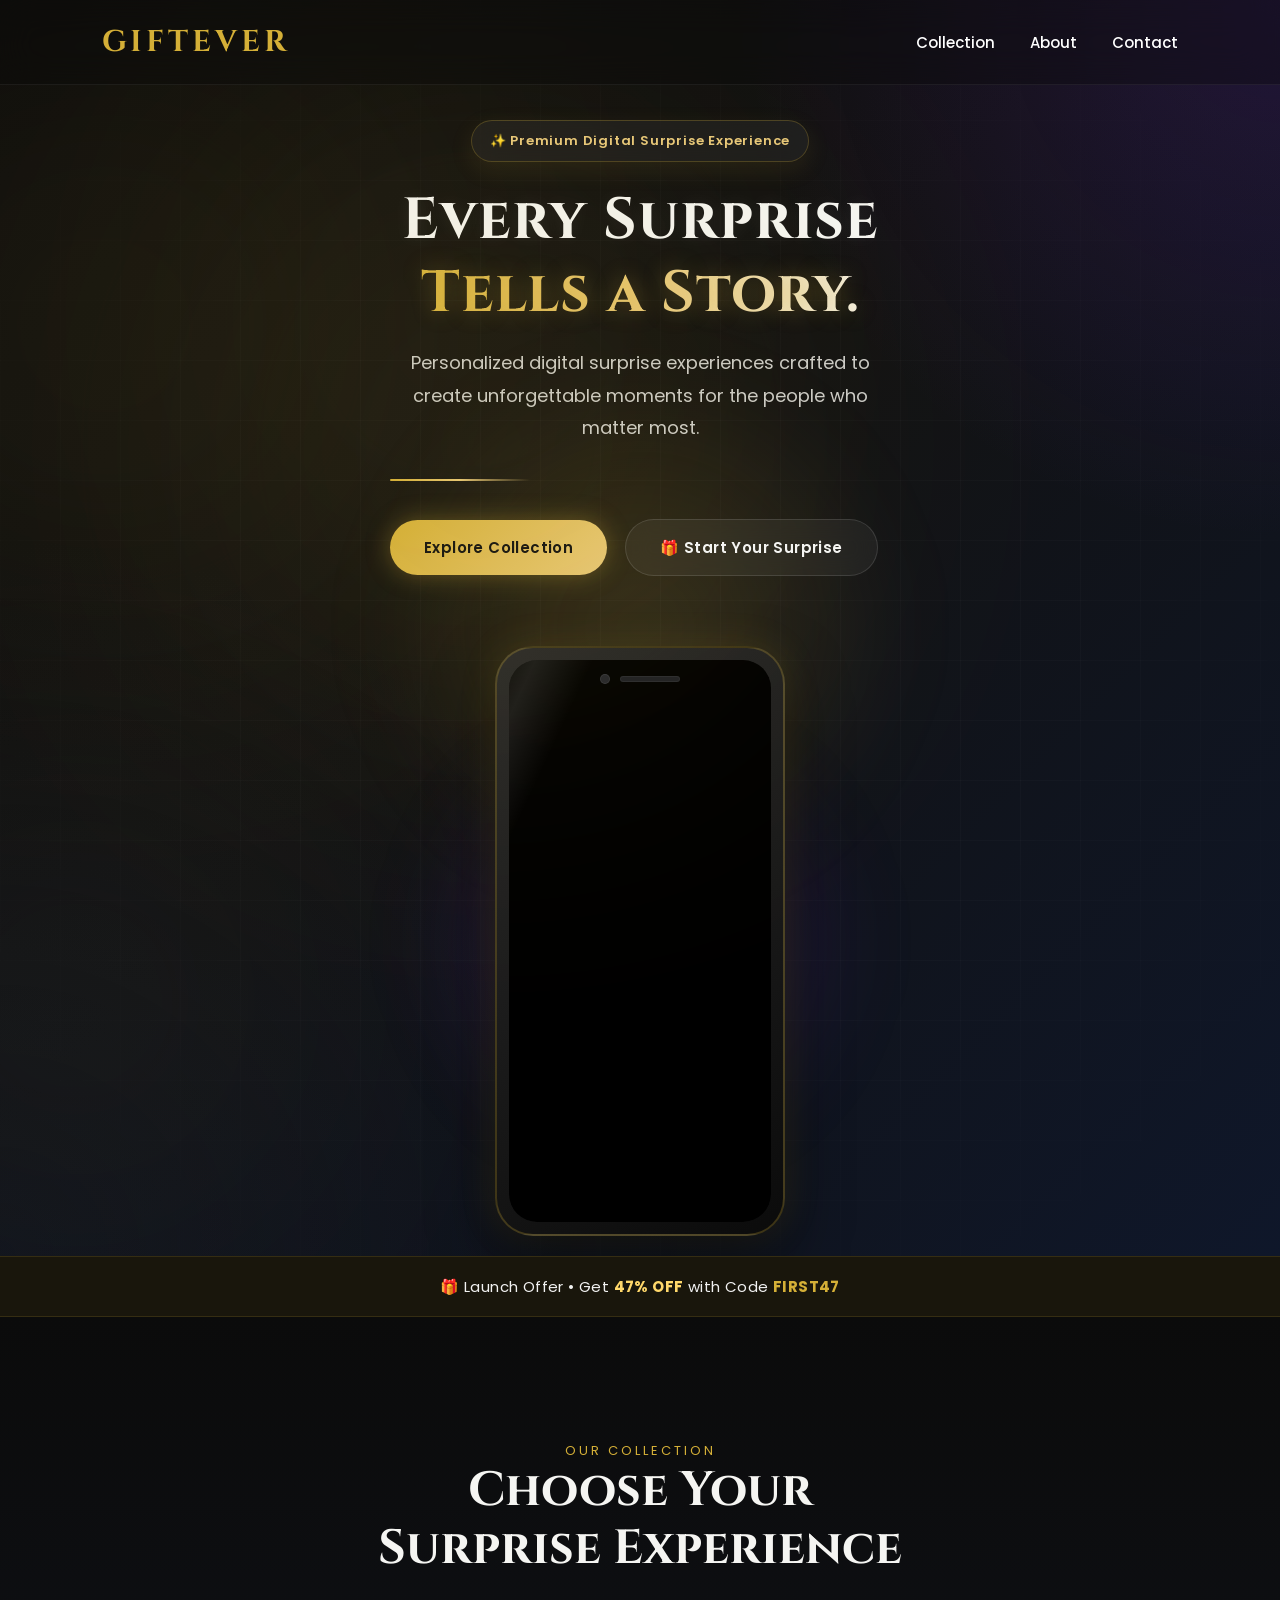
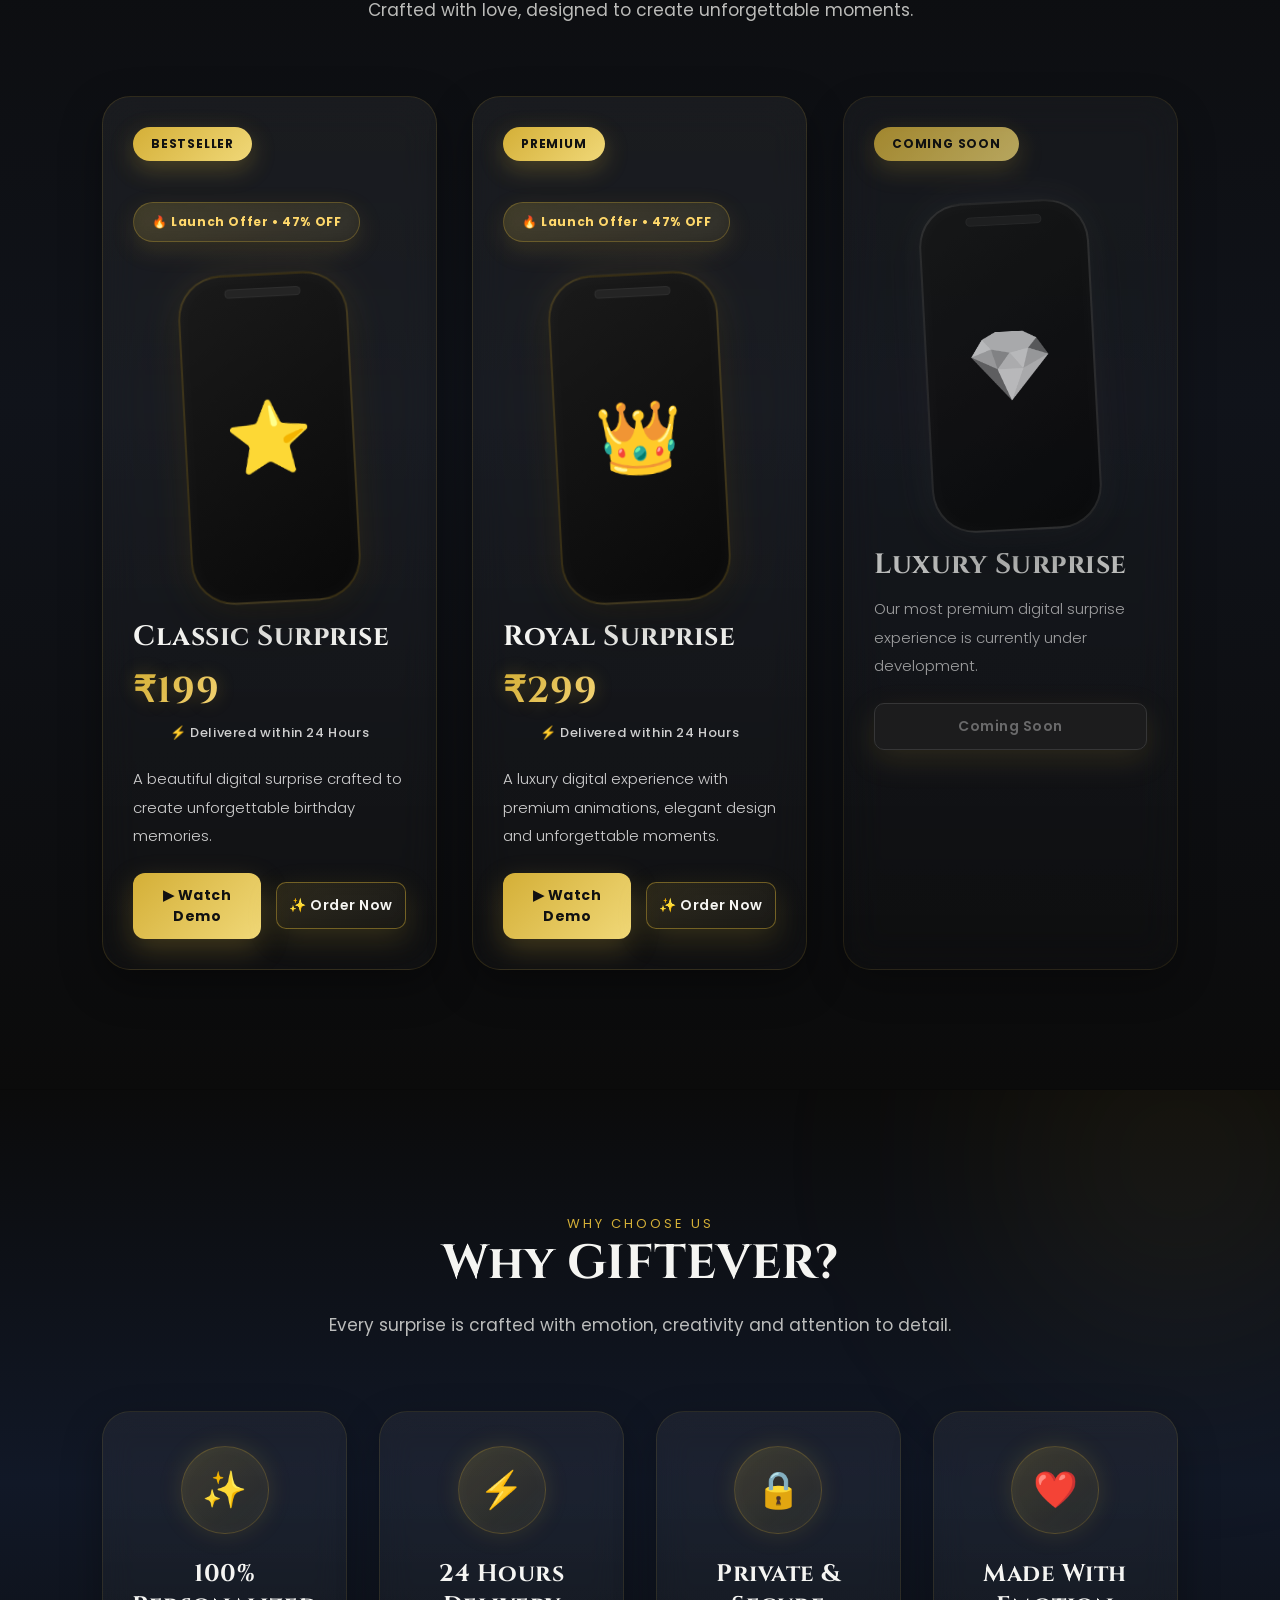
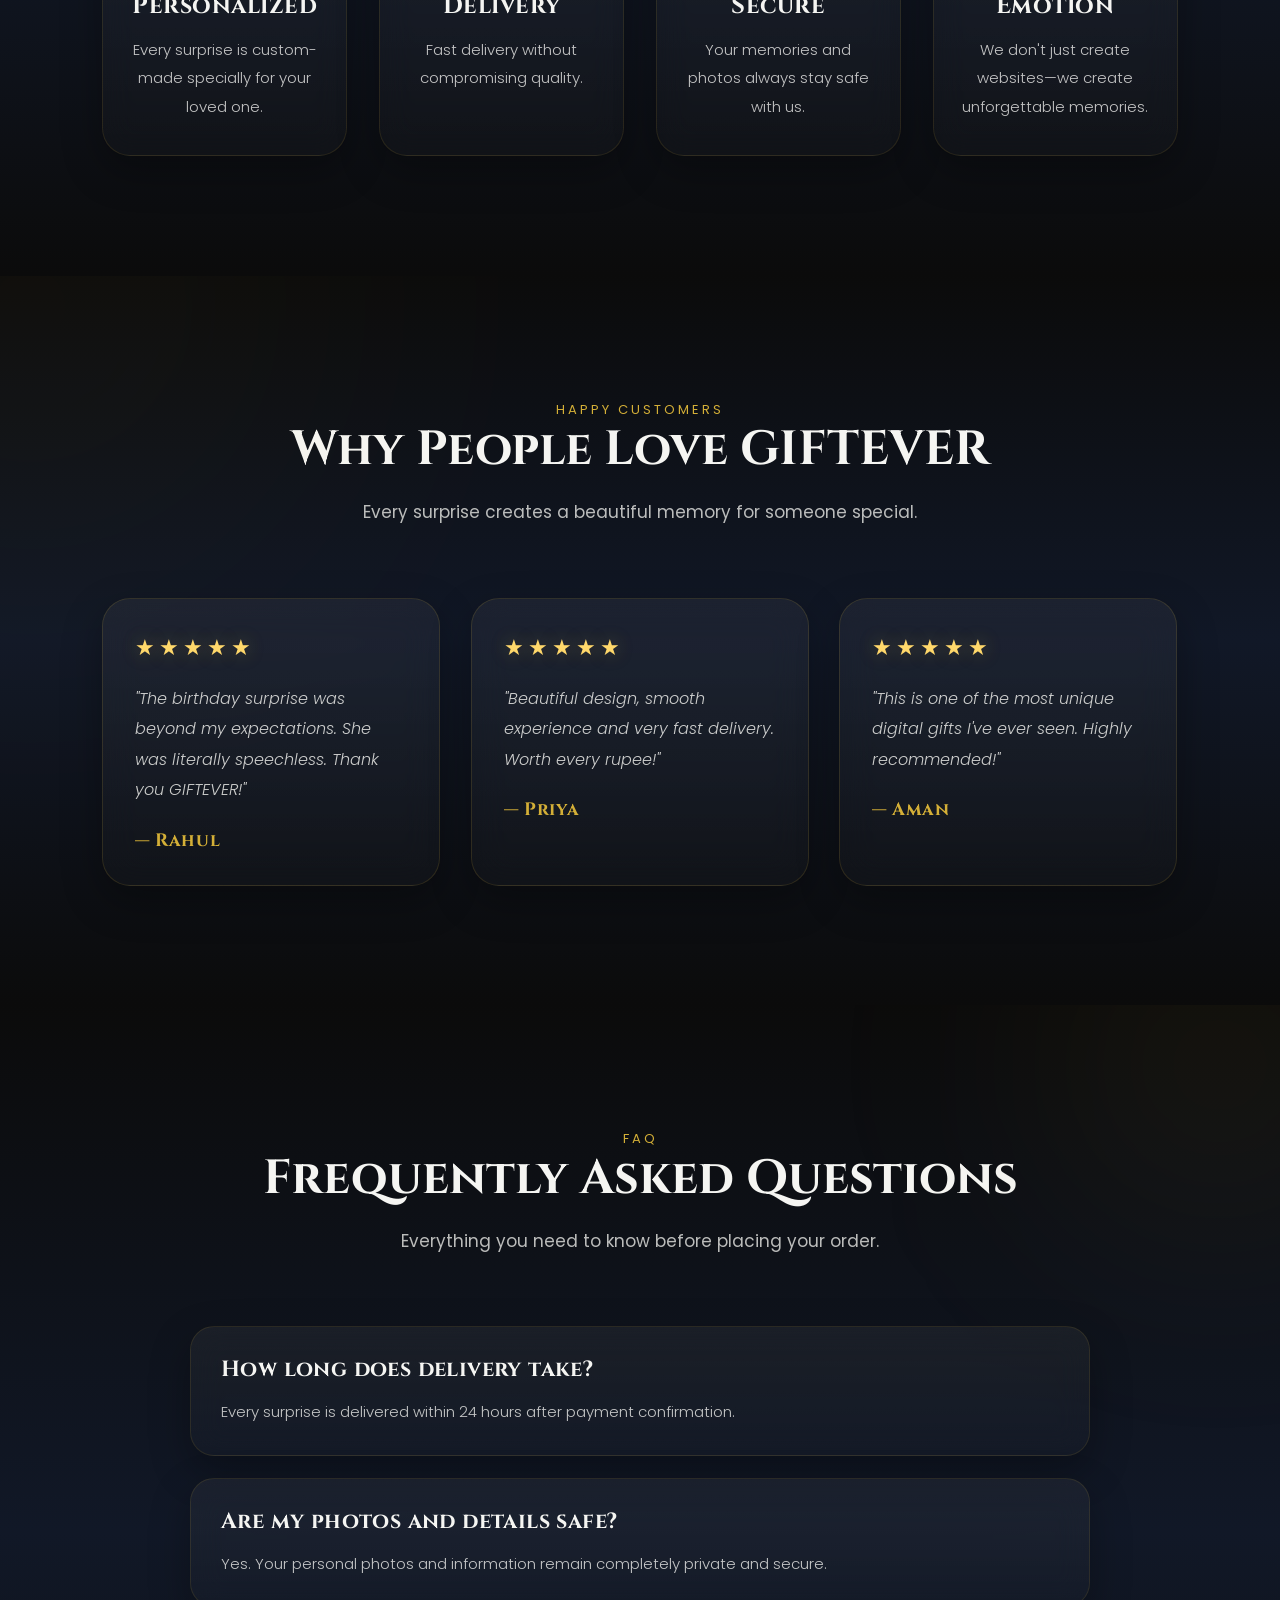
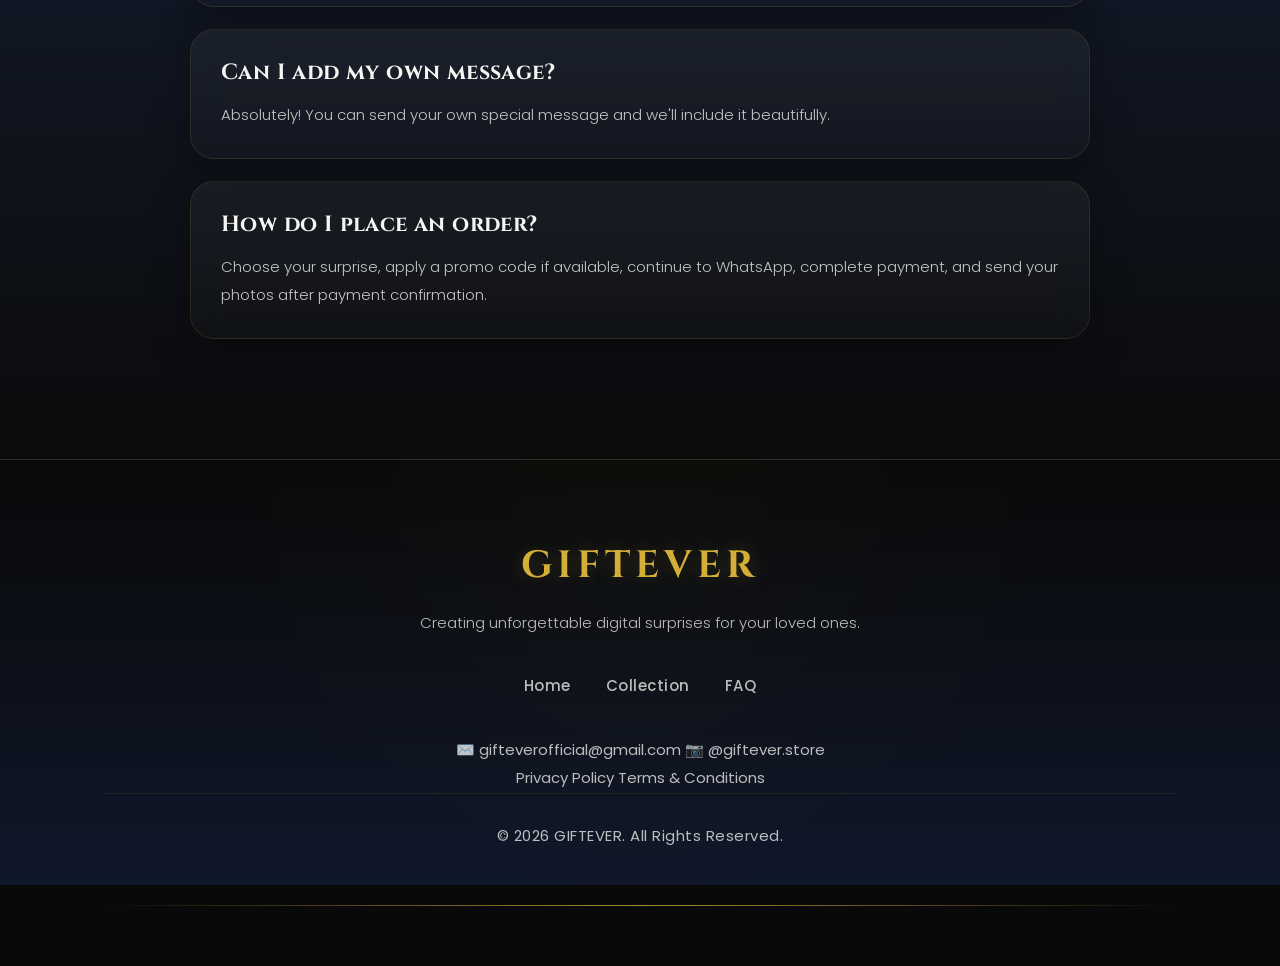
==== commit 8656dc7e: "Update index.html" ====
--- a/index.html
+++ b/index.html
@@ -481,7 +481,25 @@
         <a href="#faq">FAQ</a>
 
     </div>
-
+<div class="footer-contact">
+
+    <a href="mailto:gifteverofficial@gmail.com">
+        ✉️ gifteverofficial@gmail.com
+    </a>
+
+    <a href="https://instagram.com/giftever.store" target="_blank">
+        📷 @giftever.store
+    </a>
+
+</div>
+
+<div class="footer-policy">
+
+    <a href="privacy.html">Privacy Policy</a>
+
+    <a href="terms.html">Terms & Conditions</a>
+
+</div>
     <p class="footer-copy">
 
         © 2026 GIFTEVER. All Rights Reserved.
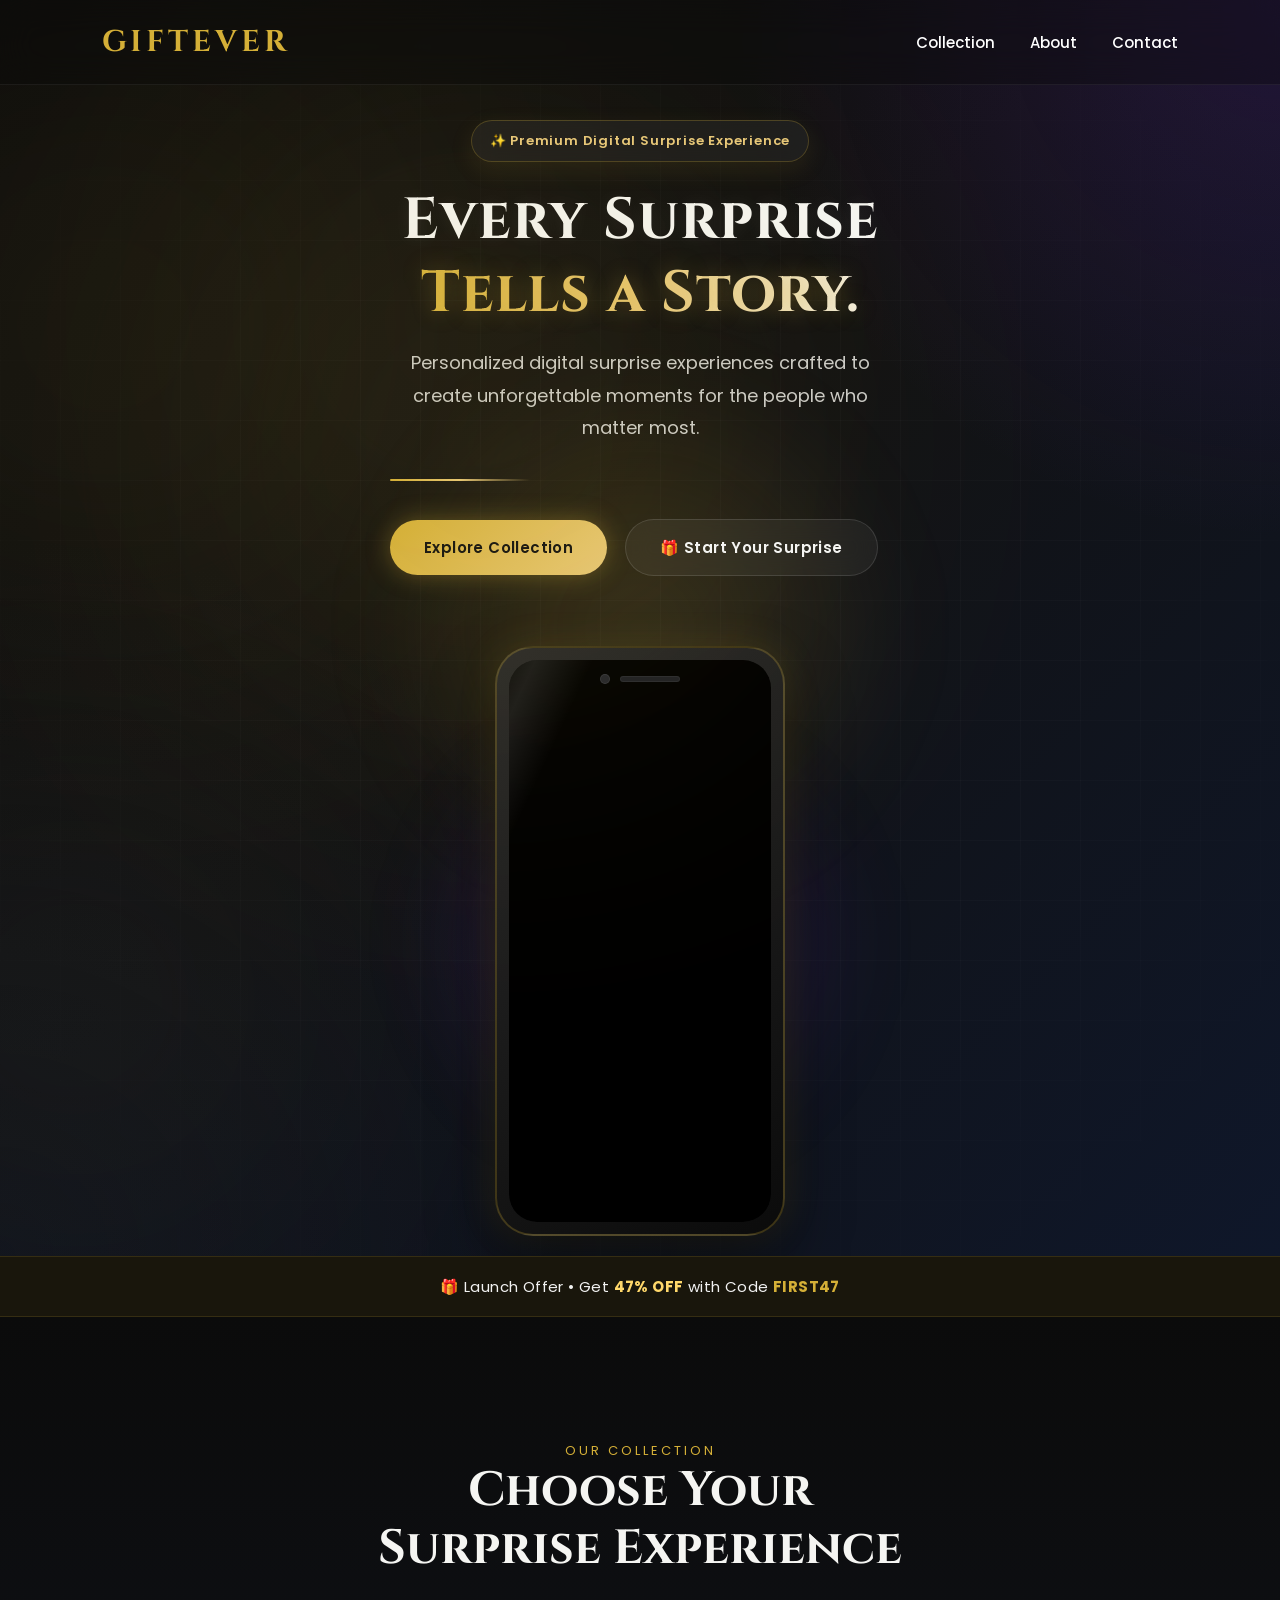
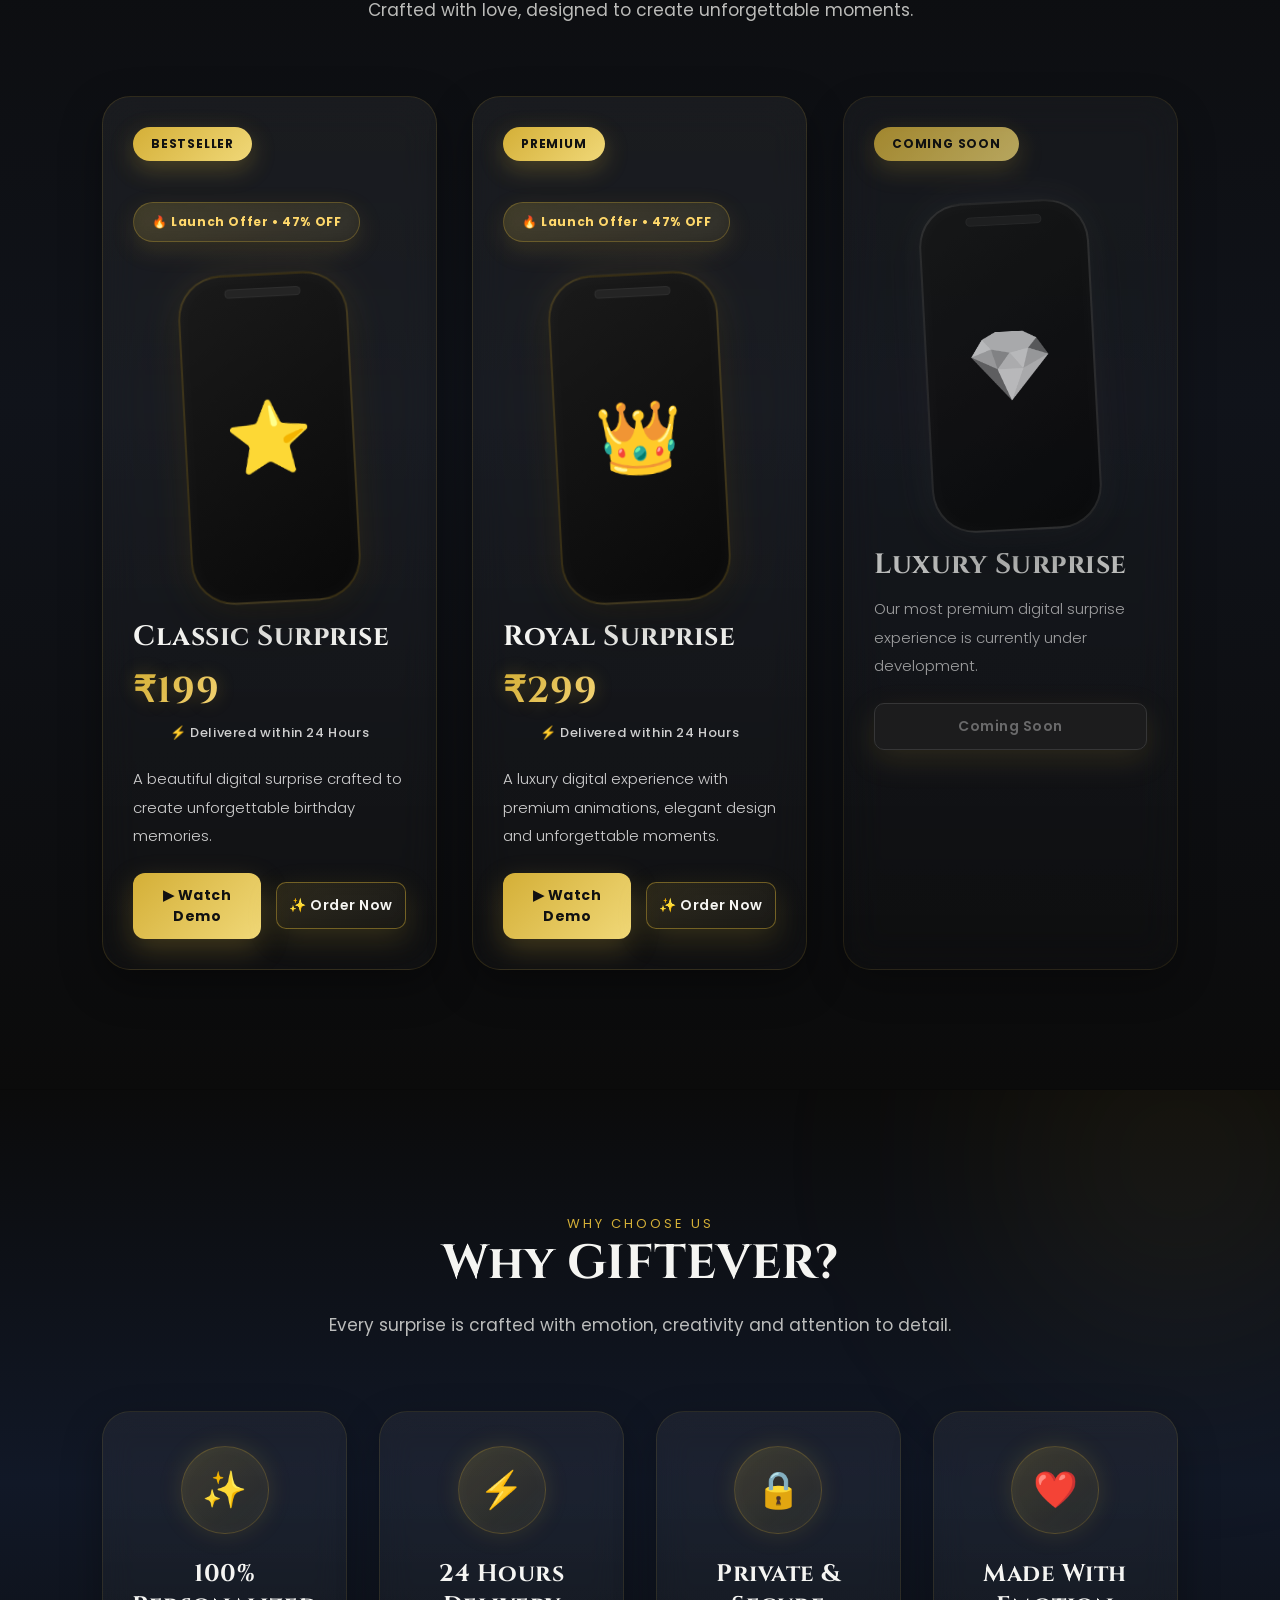
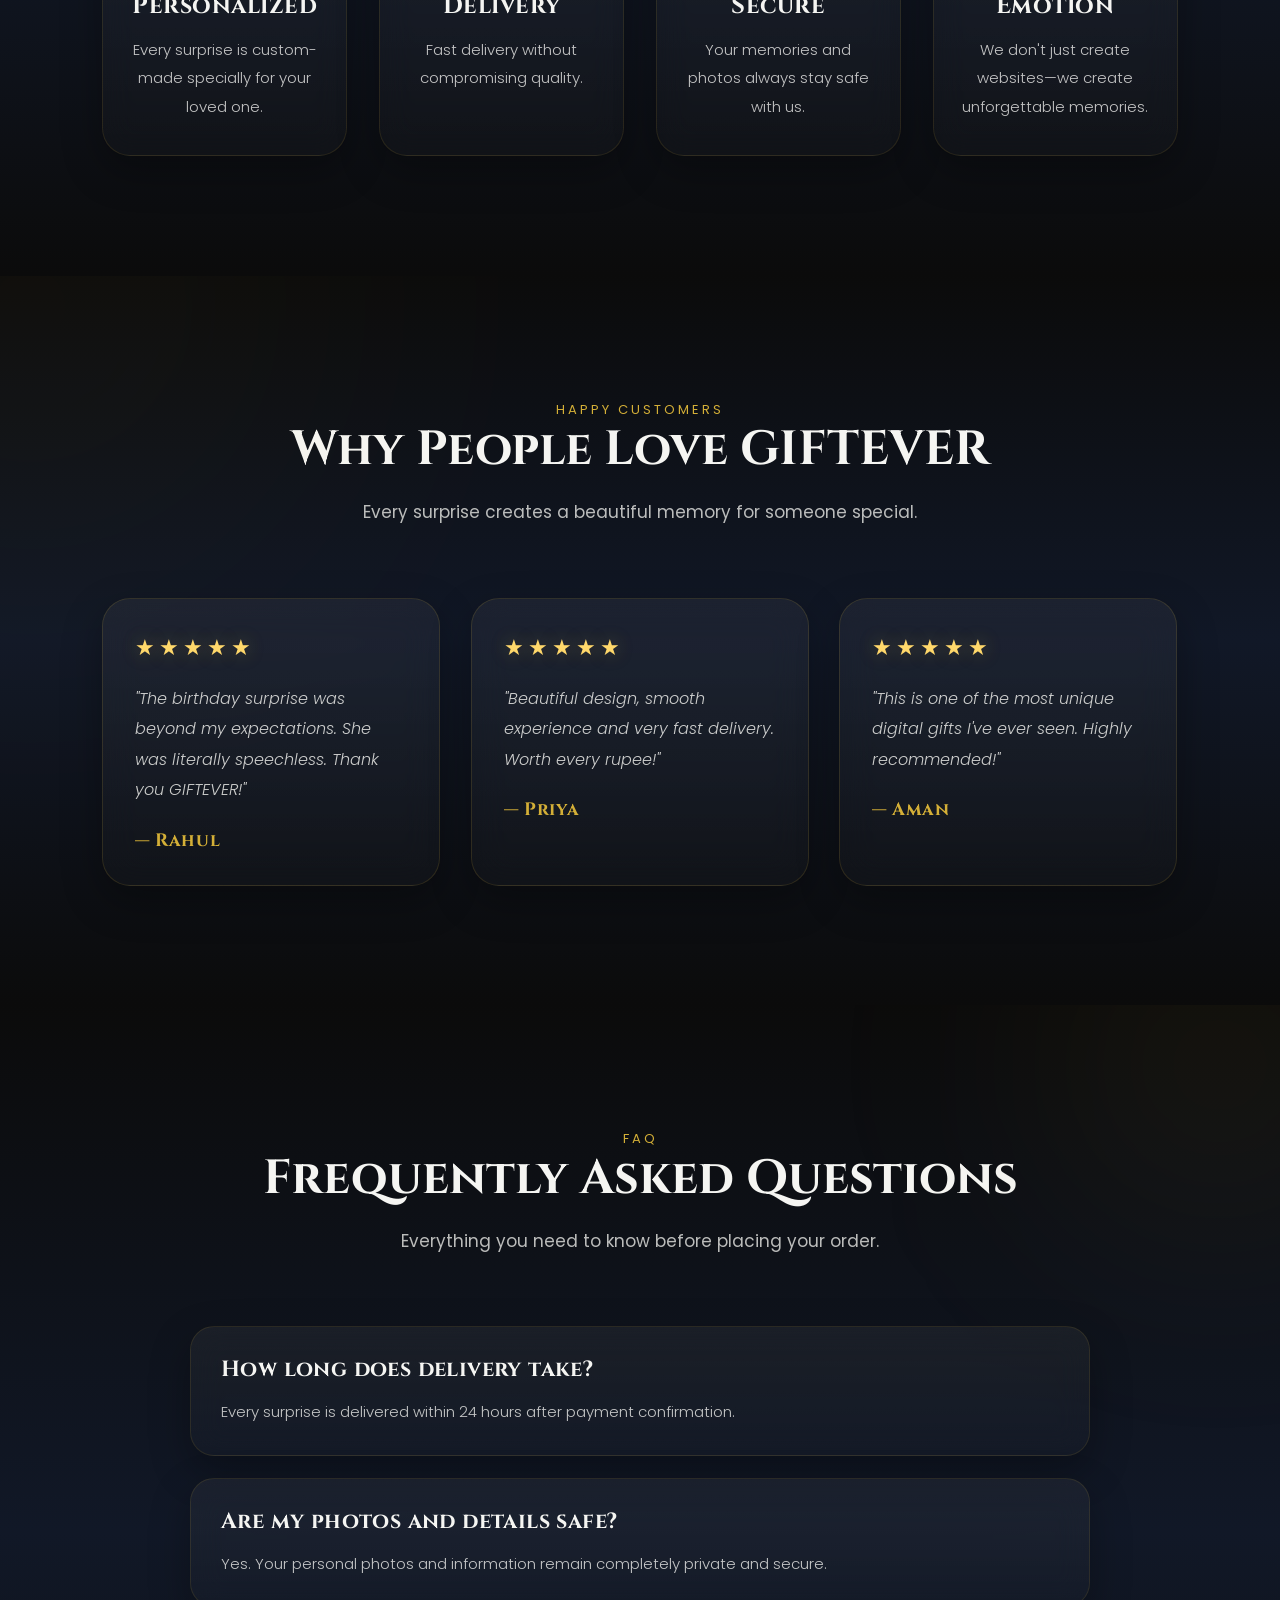
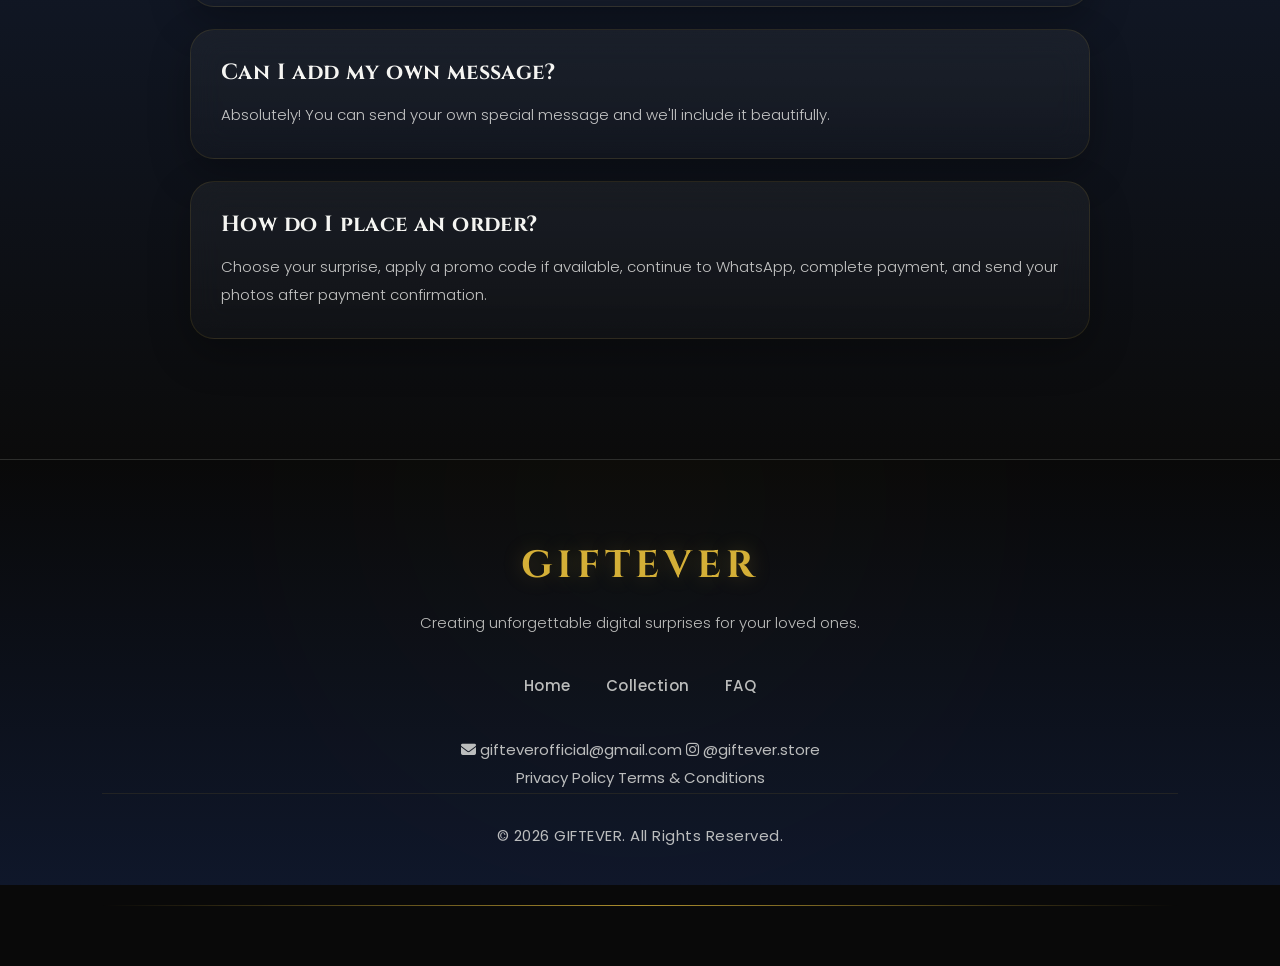
==== commit cbfbe639: "Update index.html" ====
--- a/index.html
+++ b/index.html
@@ -11,7 +11,7 @@
 <meta name="theme-color" content="#0B0B0B">
  <link rel="stylesheet" href="style.css">
 <link rel="stylesheet" href="style.css">
-
+<link rel="stylesheet" href="https://cdnjs.cloudflare.com/ajax/libs/font-awesome/6.7.2/css/all.min.css">
 <link rel="preconnect" href="https://fonts.googleapis.com">
 
 <link rel="preconnect" href="https://fonts.gstatic.com" crossorigin>
@@ -484,11 +484,13 @@
 <div class="footer-contact">
 
     <a href="mailto:gifteverofficial@gmail.com">
-        ✉️ gifteverofficial@gmail.com
+        <i class="fa-solid fa-envelope"></i>
+        gifteverofficial@gmail.com
     </a>
 
     <a href="https://instagram.com/giftever.store" target="_blank">
-        📷 @giftever.store
+        <i class="fa-brands fa-instagram"></i>
+        @giftever.store
     </a>
 
 </div>
--- a/style.css
+++ b/style.css
@@ -3186,7 +3186,71 @@
 padding:70px 20px 35px;
 
 }
-
+.footer-contact{
+
+display:flex;
+
+justify-content:center;
+
+align-items:center;
+
+gap:20px;
+
+flex-wrap:wrap;
+
+margin:20px 0;
+
+}
+
+.footer-contact a{
+
+color:#d4af37;
+
+text-decoration:none;
+
+font-size:15px;
+
+transition:.3s ease;
+
+}
+
+.footer-contact a:hover{
+
+color:#fff;
+
+}
+
+.footer-policy{
+
+display:flex;
+
+justify-content:center;
+
+gap:20px;
+
+flex-wrap:wrap;
+
+margin-bottom:20px;
+
+}
+
+.footer-policy a{
+
+color:#bdbdbd;
+
+text-decoration:none;
+
+font-size:14px;
+
+transition:.3s ease;
+
+}
+
+.footer-policy a:hover{
+
+color:#d4af37;
+
+}
 .footer-logo{
 
 font-size:30px;
@@ -3652,3 +3716,62 @@
     object-fit:cover;
     display:block;
 }
+.legal-page{
+
+max-width:850px;
+
+margin:80px auto;
+
+padding:30px;
+
+color:#fff;
+
+line-height:1.9;
+
+}
+
+.legal-page h1{
+
+color:#D4AF37;
+
+margin-bottom:20px;
+
+text-align:center;
+
+}
+
+.legal-page h2{
+
+color:#D4AF37;
+
+margin-top:35px;
+
+margin-bottom:10px;
+
+}
+
+.legal-page p{
+
+color:#d5d5d5;
+
+}
+
+.legal-page a{
+
+display:inline-block;
+
+margin-top:40px;
+
+color:#D4AF37;
+
+text-decoration:none;
+
+font-weight:600;
+
+}
+
+.legal-page a:hover{
+
+text-decoration:underline;
+
+}
--- a/style.css
+++ b/style.css
@@ -3186,7 +3186,71 @@
 padding:70px 20px 35px;
 
 }
-
+.footer-contact{
+
+display:flex;
+
+justify-content:center;
+
+align-items:center;
+
+gap:20px;
+
+flex-wrap:wrap;
+
+margin:20px 0;
+
+}
+
+.footer-contact a{
+
+color:#d4af37;
+
+text-decoration:none;
+
+font-size:15px;
+
+transition:.3s ease;
+
+}
+
+.footer-contact a:hover{
+
+color:#fff;
+
+}
+
+.footer-policy{
+
+display:flex;
+
+justify-content:center;
+
+gap:20px;
+
+flex-wrap:wrap;
+
+margin-bottom:20px;
+
+}
+
+.footer-policy a{
+
+color:#bdbdbd;
+
+text-decoration:none;
+
+font-size:14px;
+
+transition:.3s ease;
+
+}
+
+.footer-policy a:hover{
+
+color:#d4af37;
+
+}
 .footer-logo{
 
 font-size:30px;
@@ -3652,3 +3716,62 @@
     object-fit:cover;
     display:block;
 }
+.legal-page{
+
+max-width:850px;
+
+margin:80px auto;
+
+padding:30px;
+
+color:#fff;
+
+line-height:1.9;
+
+}
+
+.legal-page h1{
+
+color:#D4AF37;
+
+margin-bottom:20px;
+
+text-align:center;
+
+}
+
+.legal-page h2{
+
+color:#D4AF37;
+
+margin-top:35px;
+
+margin-bottom:10px;
+
+}
+
+.legal-page p{
+
+color:#d5d5d5;
+
+}
+
+.legal-page a{
+
+display:inline-block;
+
+margin-top:40px;
+
+color:#D4AF37;
+
+text-decoration:none;
+
+font-weight:600;
+
+}
+
+.legal-page a:hover{
+
+text-decoration:underline;
+
+}
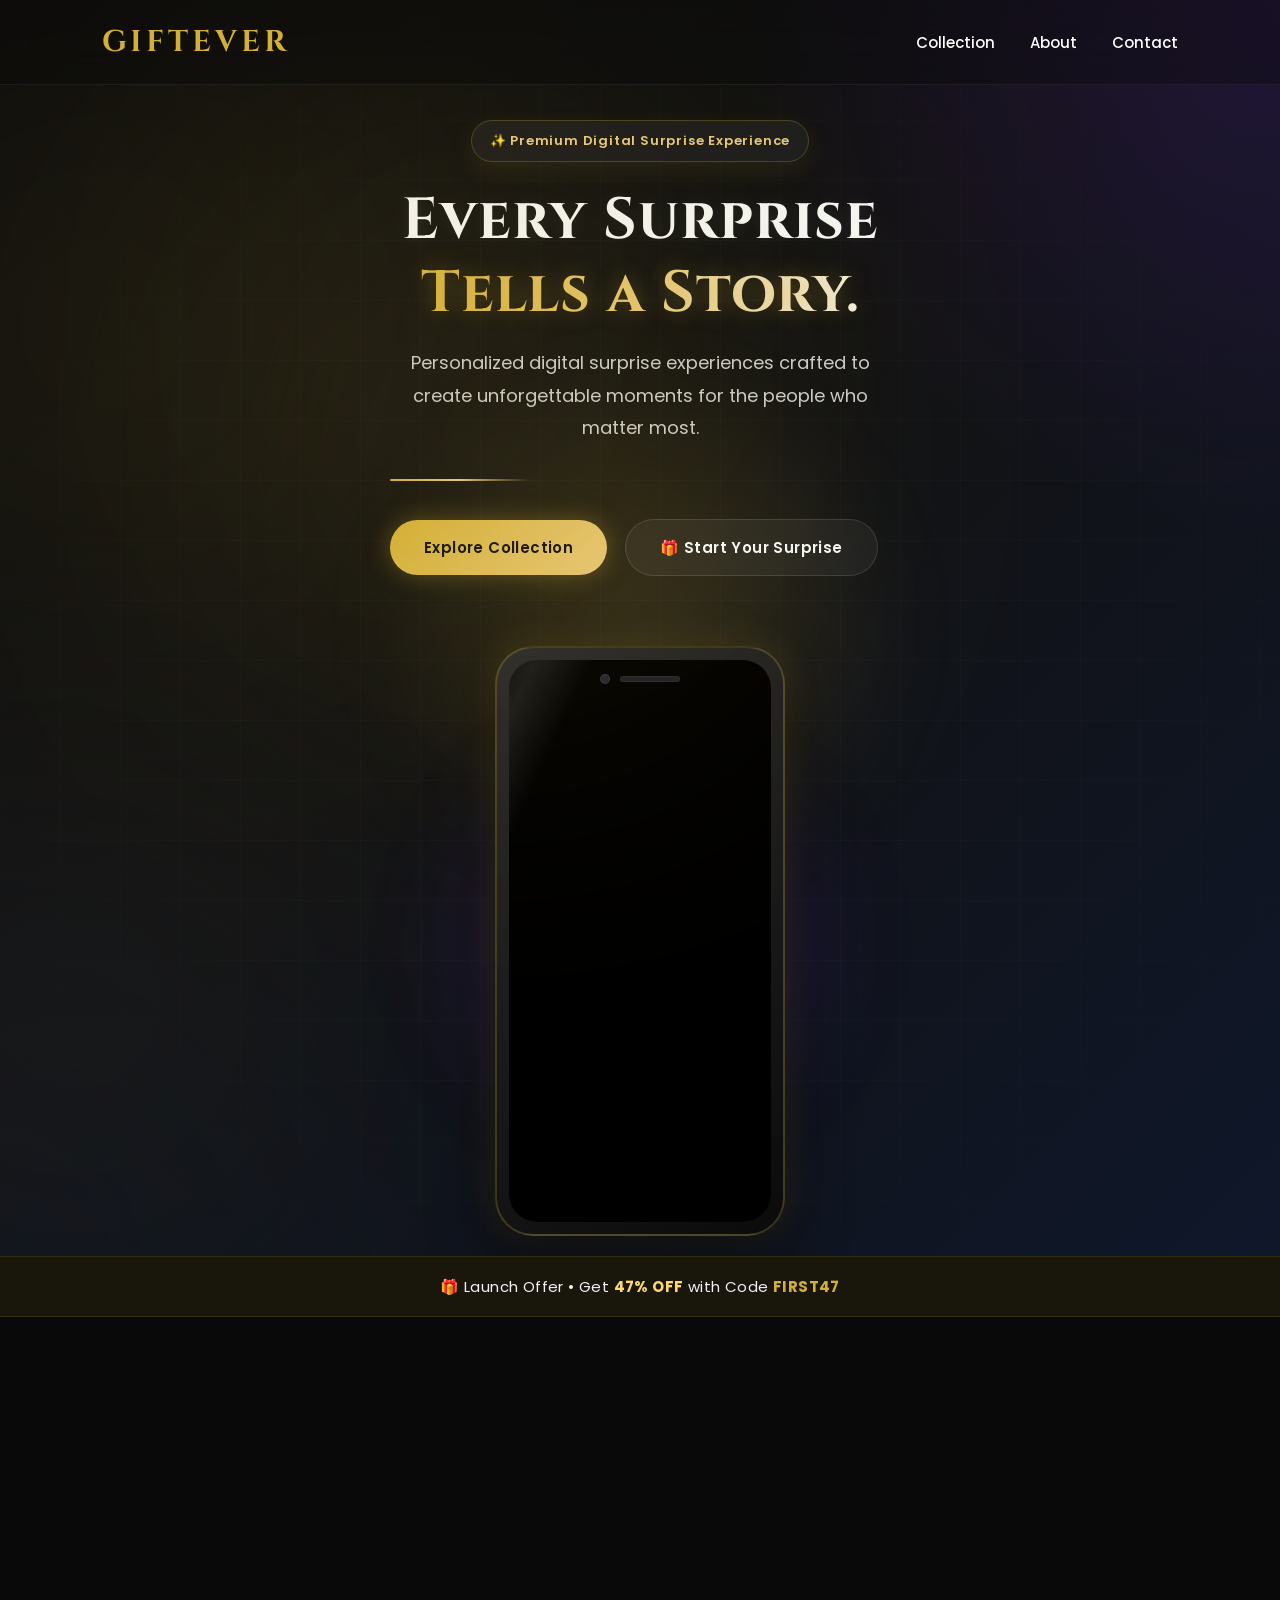
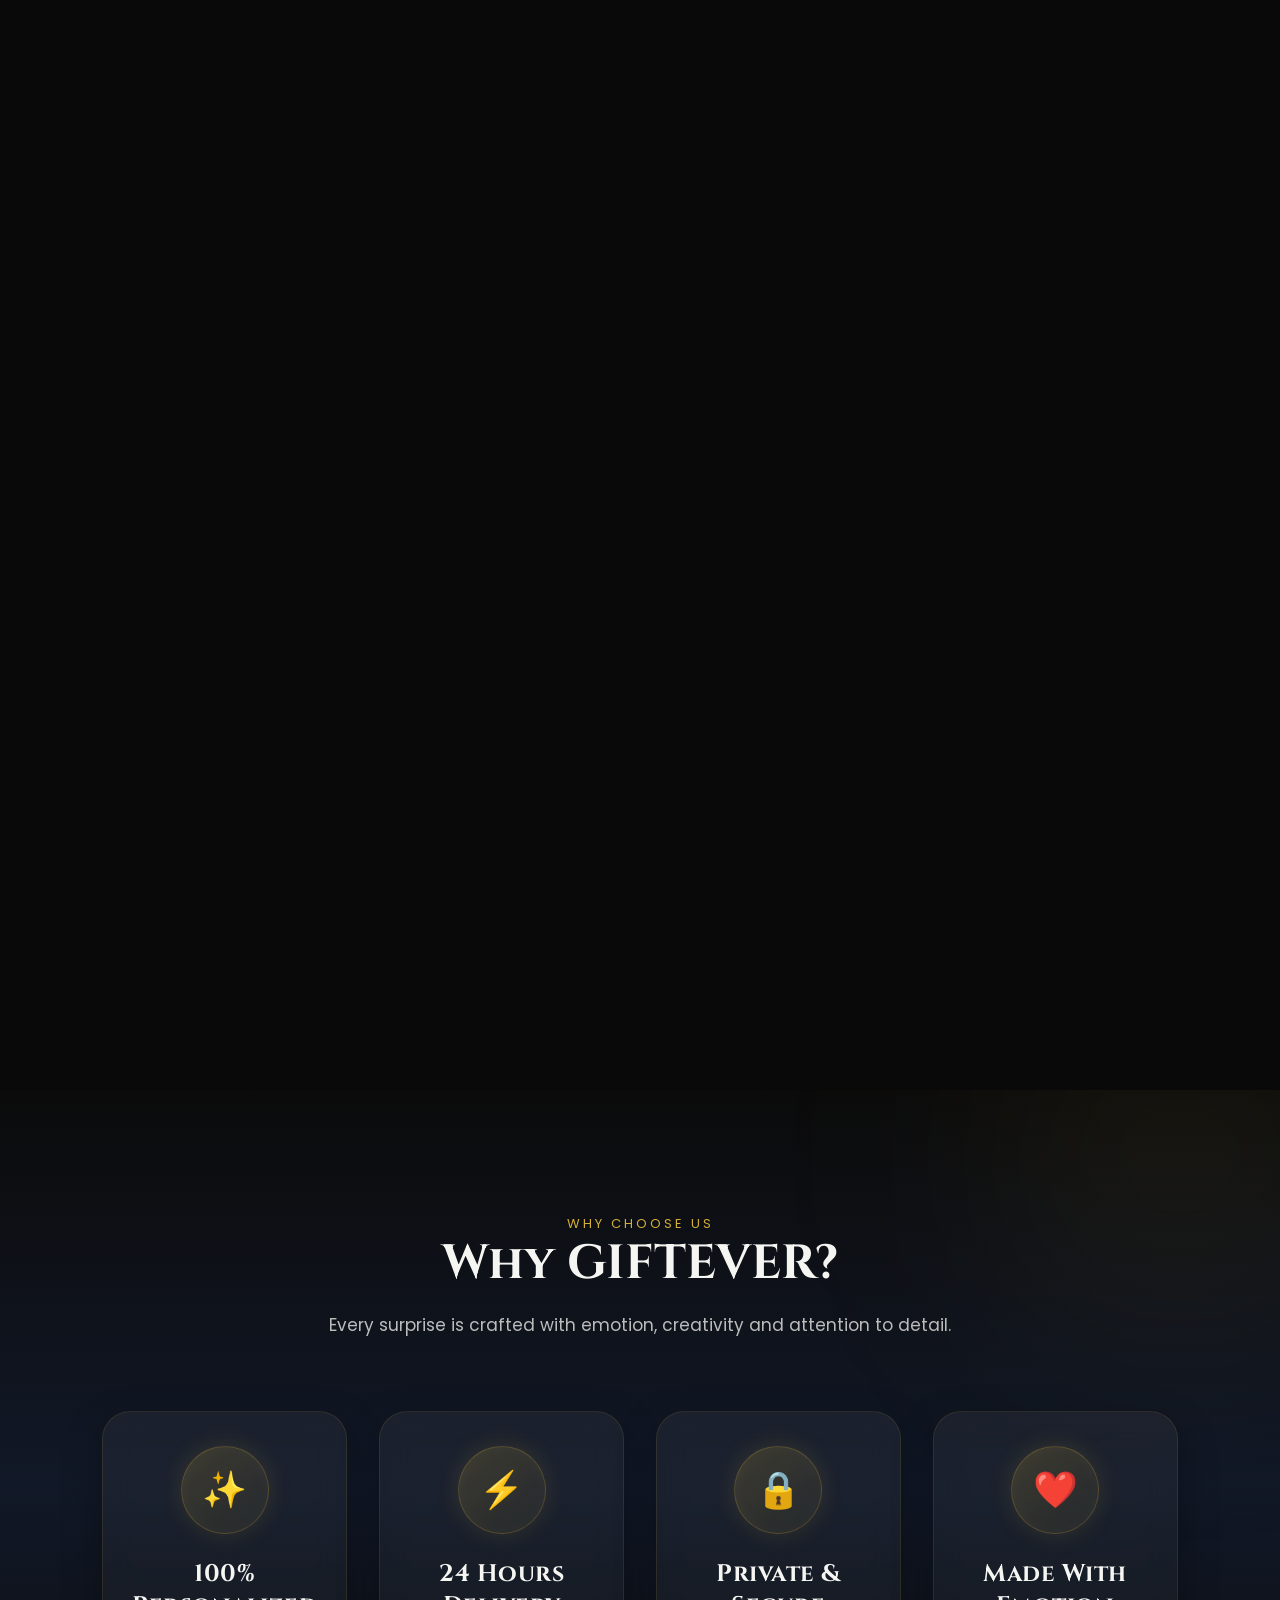
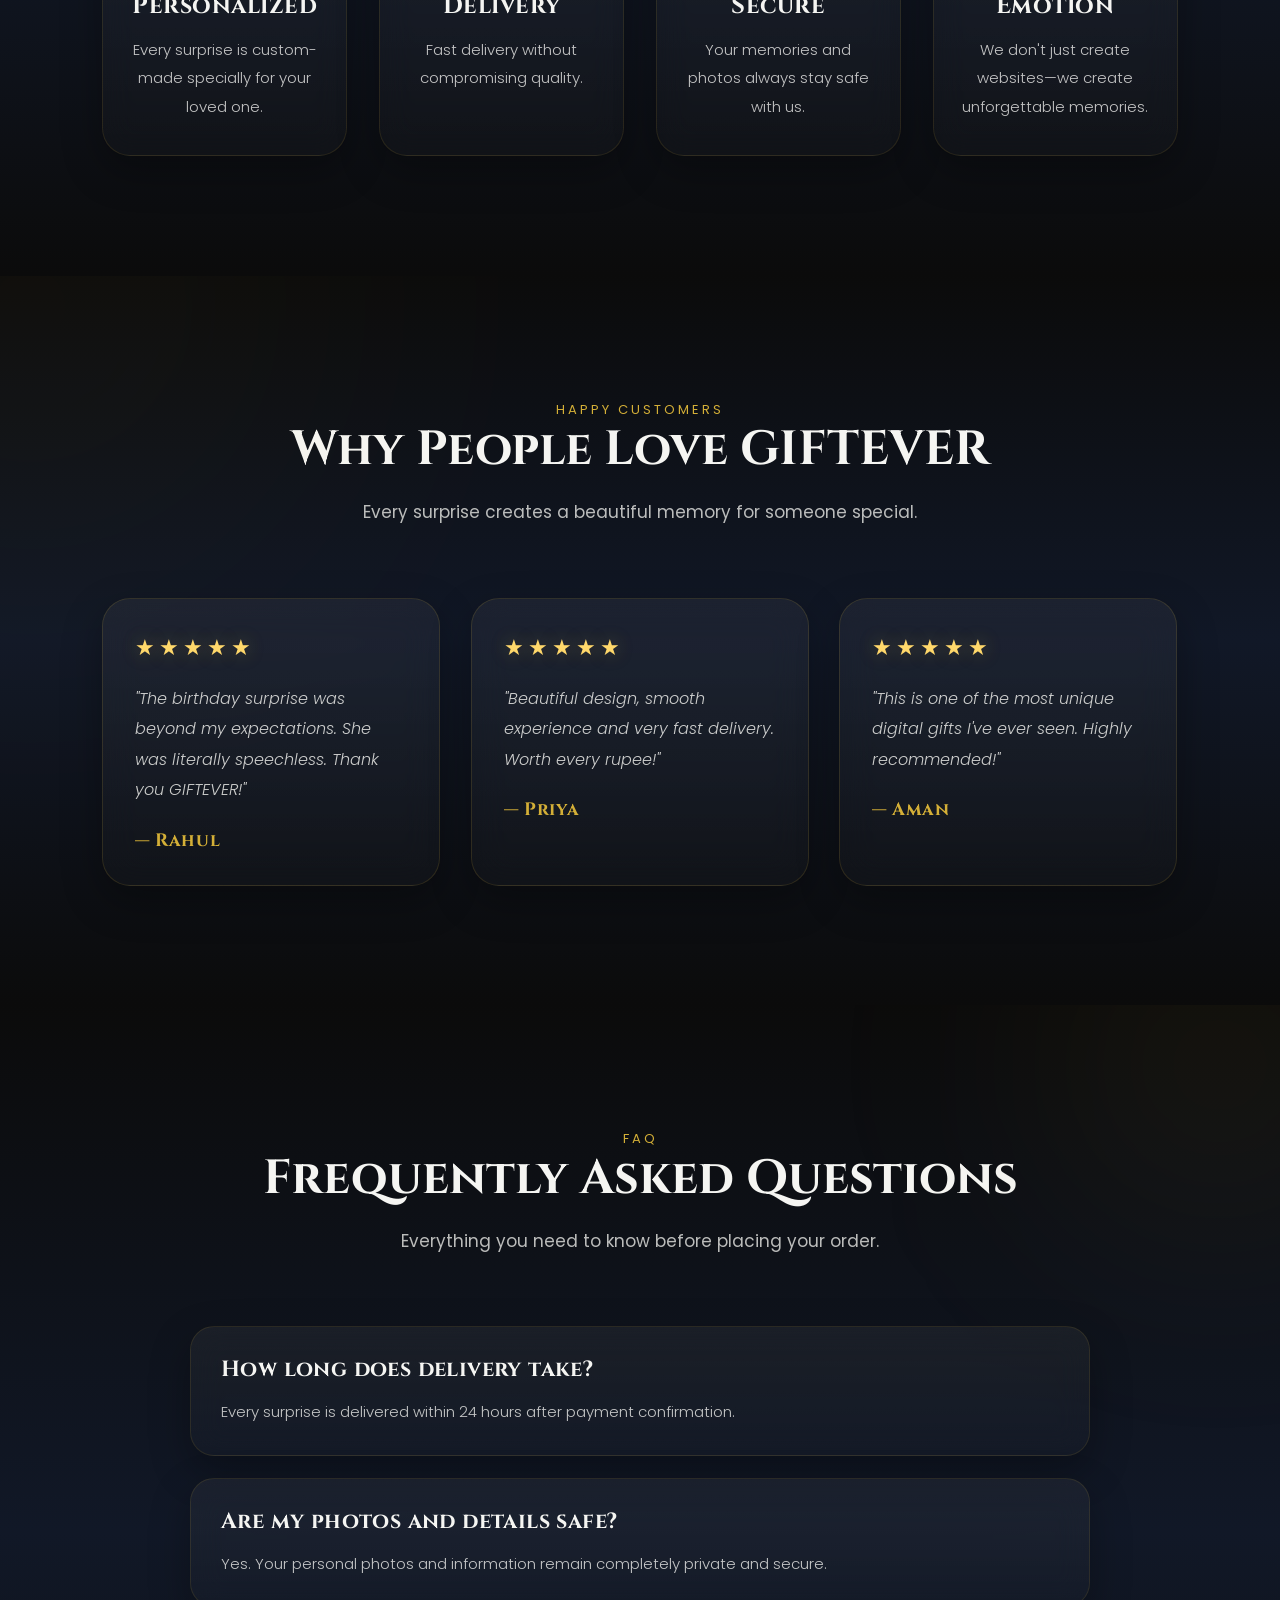
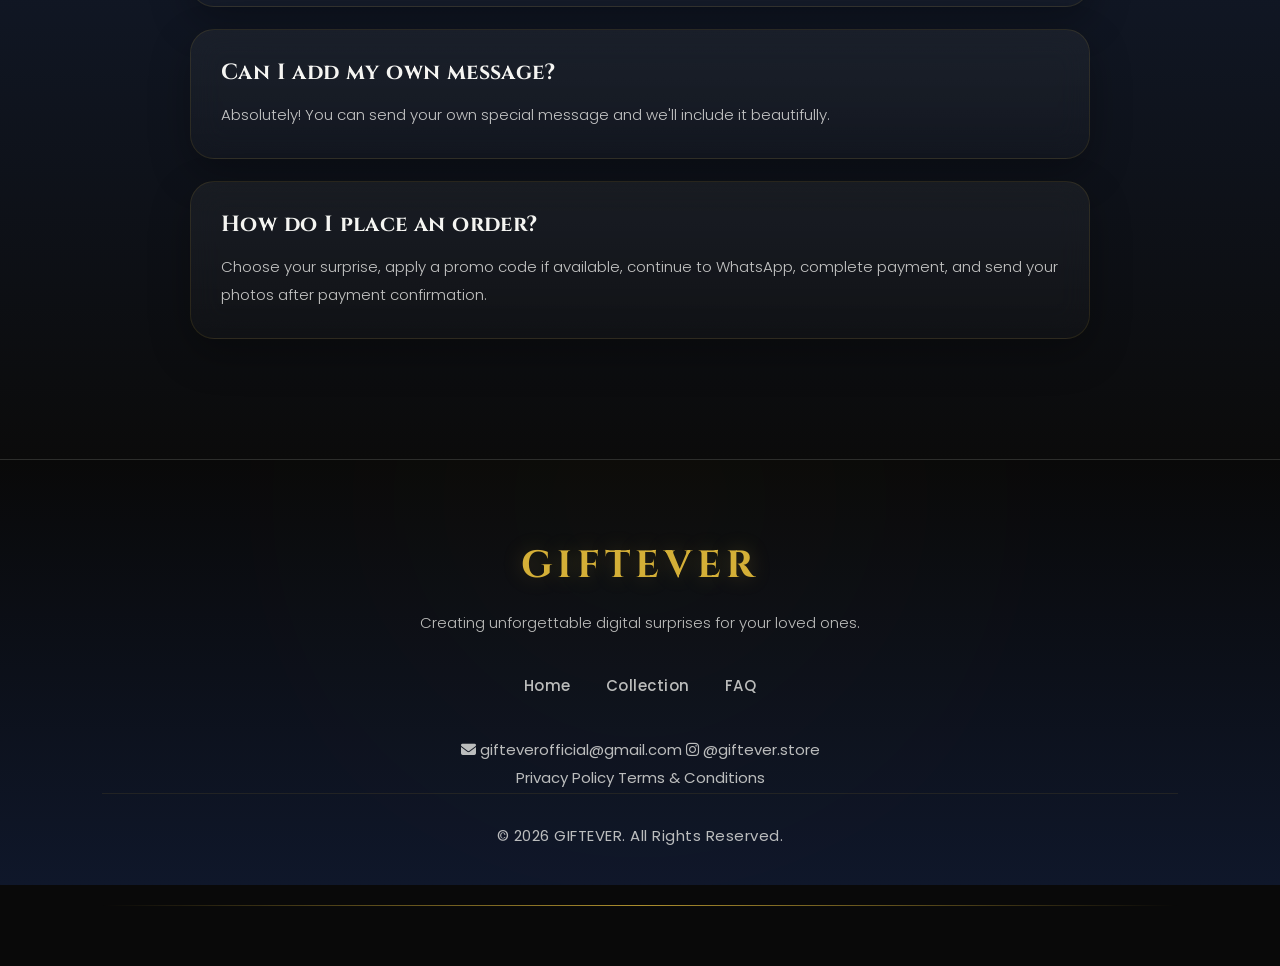
==== commit 22fbecda: "Update index.html" ====
--- a/index.html
+++ b/index.html
@@ -7,6 +7,33 @@
 
 <meta name="viewport" content="width=device-width, initial-scale=1.0">
 <title>GIFTEVER | Luxury Digital Birthday Surprise Gifts</title>
+ <meta name="description" content="Create unforgettable digital surprise websites for birthdays, anniversaries, proposals, and special moments. Personalized luxury experiences by GIFTEVER.">
+
+<meta name="keywords" content="digital gifts, birthday surprise, surprise website, personalized gift, giftever, luxury digital surprise">
+
+<meta name="author" content="GIFTEVER">
+
+<meta property="og:title" content="GIFTEVER | Luxury Digital Surprise Gifts">
+
+<meta property="og:description" content="Create unforgettable digital surprise websites for your loved ones.">
+
+<meta property="og:image" content="https://giftever.store/favicon.png">
+
+<meta property="og:url" content="https://giftever.store">
+
+<meta property="og:type" content="website">
+
+<meta property="og:site_name" content="GIFTEVER">
+
+<meta name="twitter:card" content="summary_large_image">
+
+<meta name="twitter:title" content="GIFTEVER | Luxury Digital Surprise Gifts">
+
+<meta name="twitter:description" content="Create unforgettable digital surprise websites for your loved ones.">
+
+<meta name="twitter:image" content="https://giftever.store/favicon.png">
+ <link rel="icon" type="image/png" href="favicon.png">
+ <link rel="apple-touch-icon" href="favicon.png">
 <meta name="description" content="GIFTEVER creates premium digital birthday surprise websites that turn special moments into unforgettable memories. Personalized, elegant and easy to share.">
 <meta name="theme-color" content="#0B0B0B">
  <link rel="stylesheet" href="style.css">
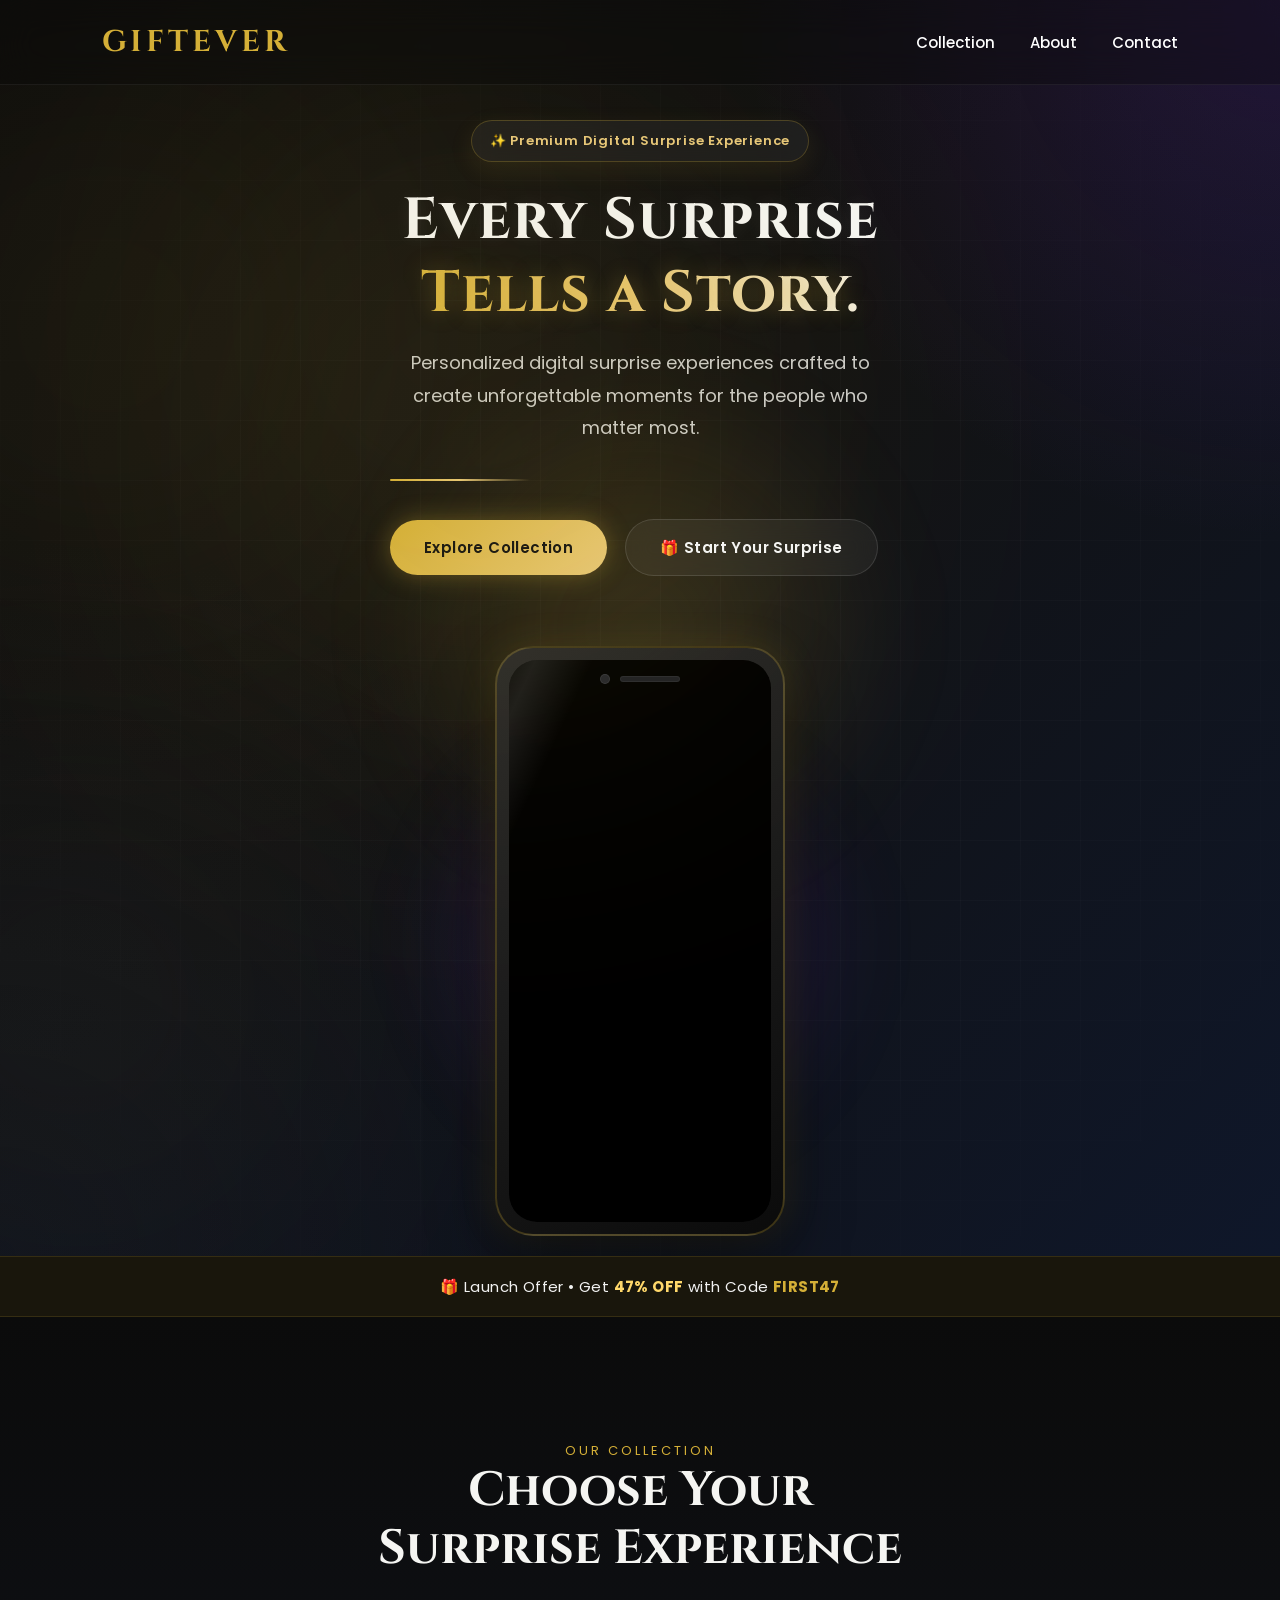
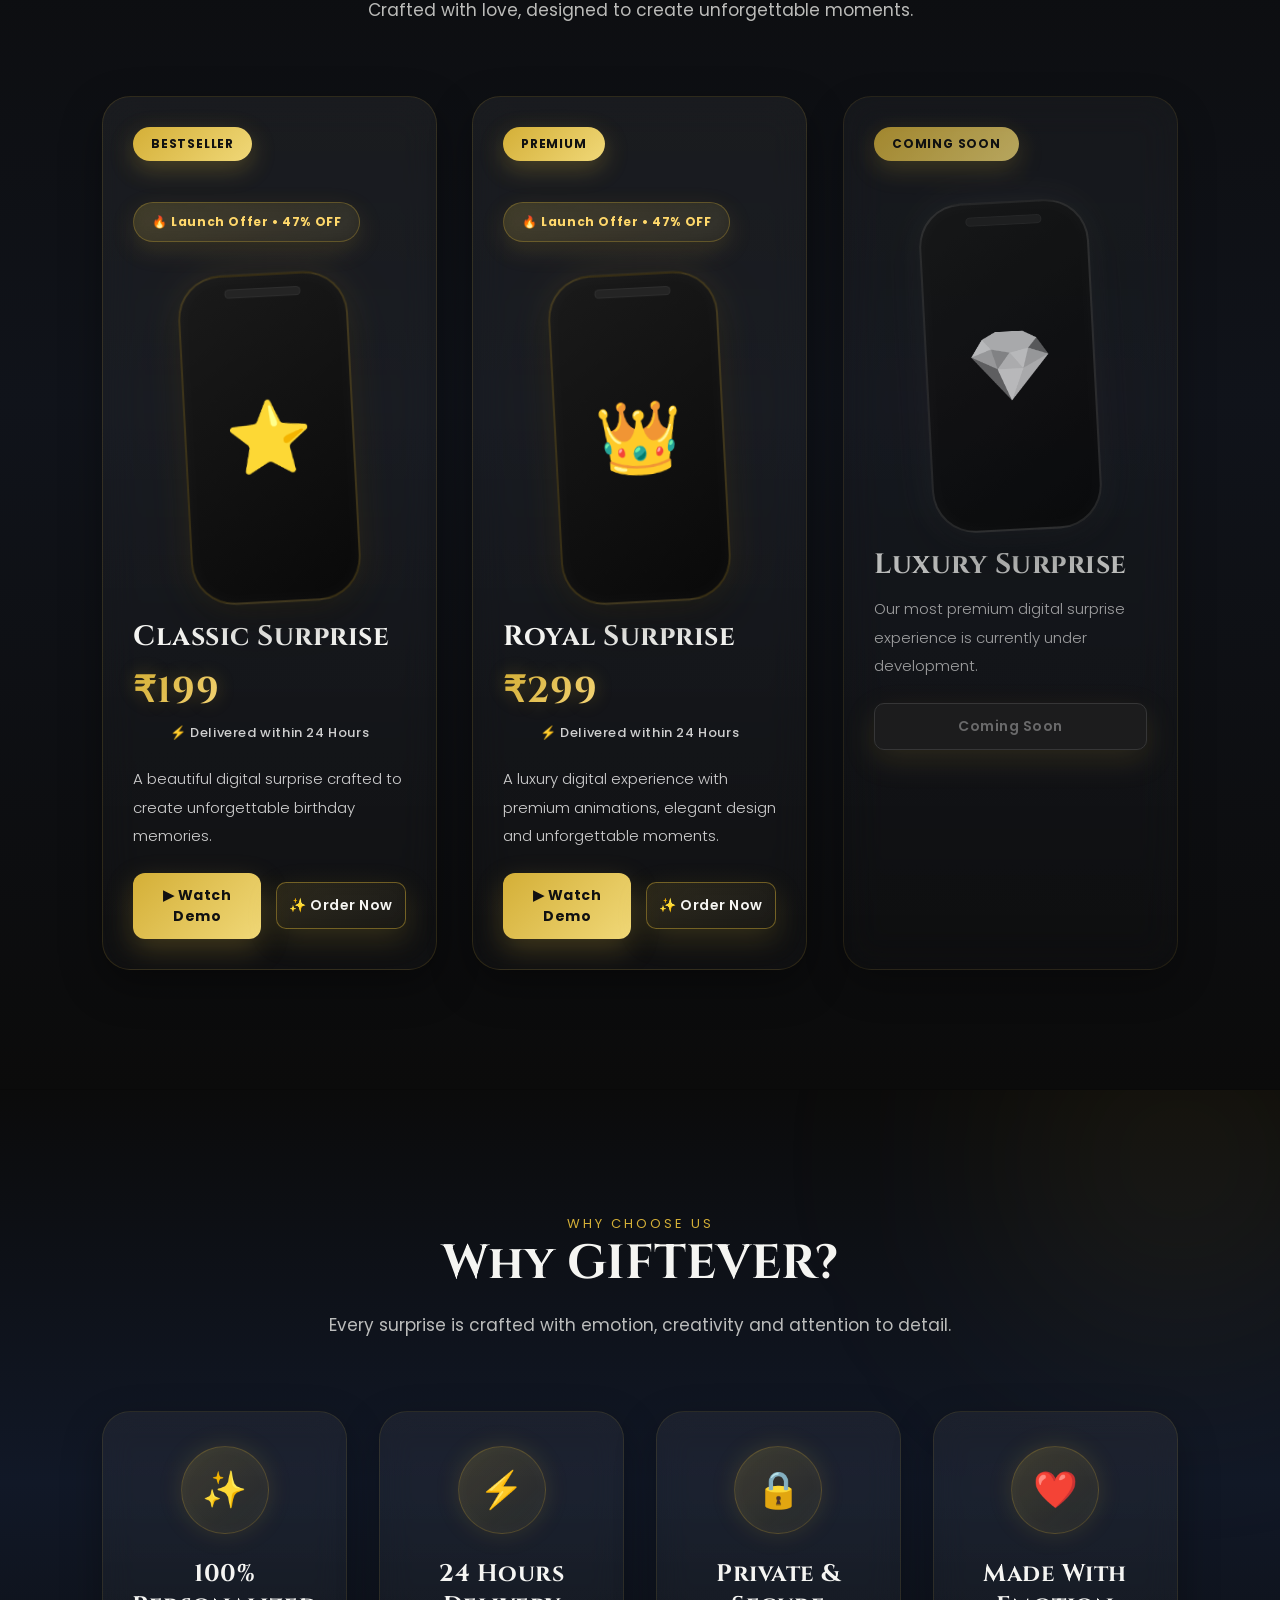
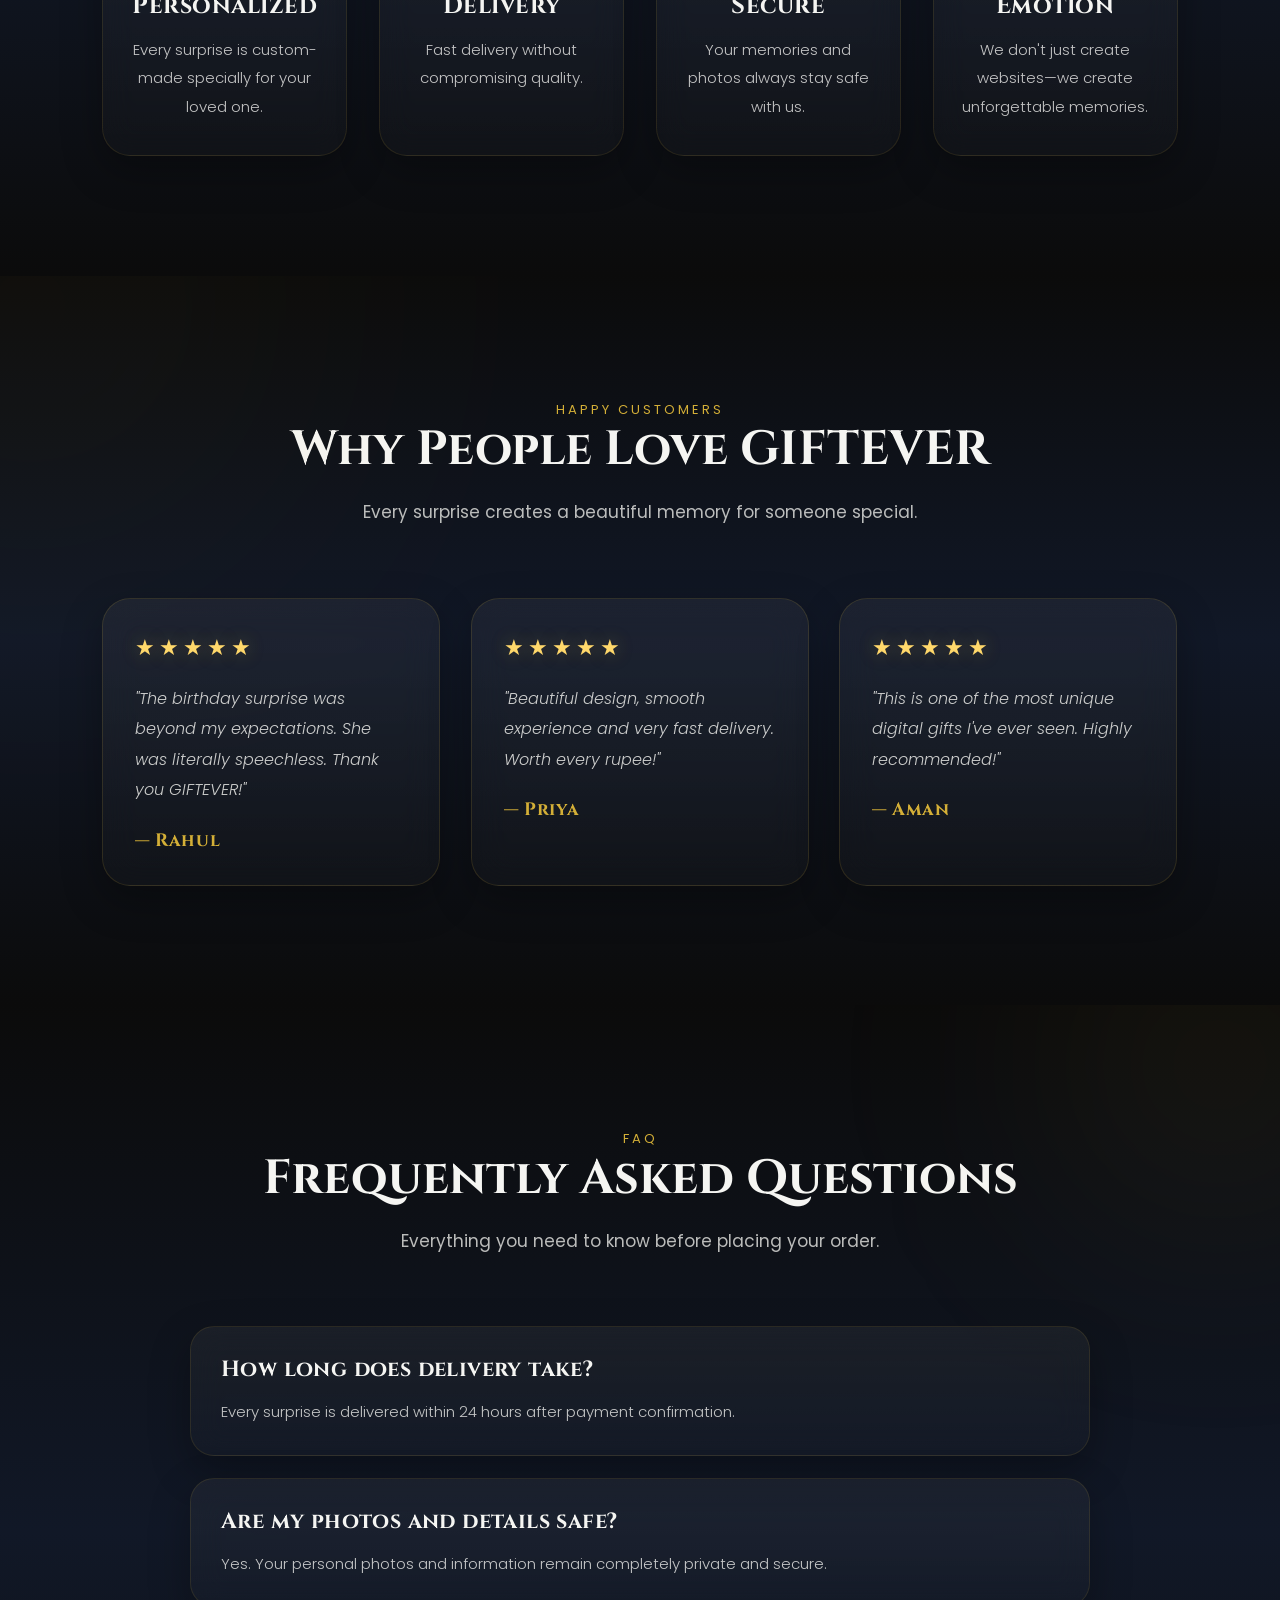
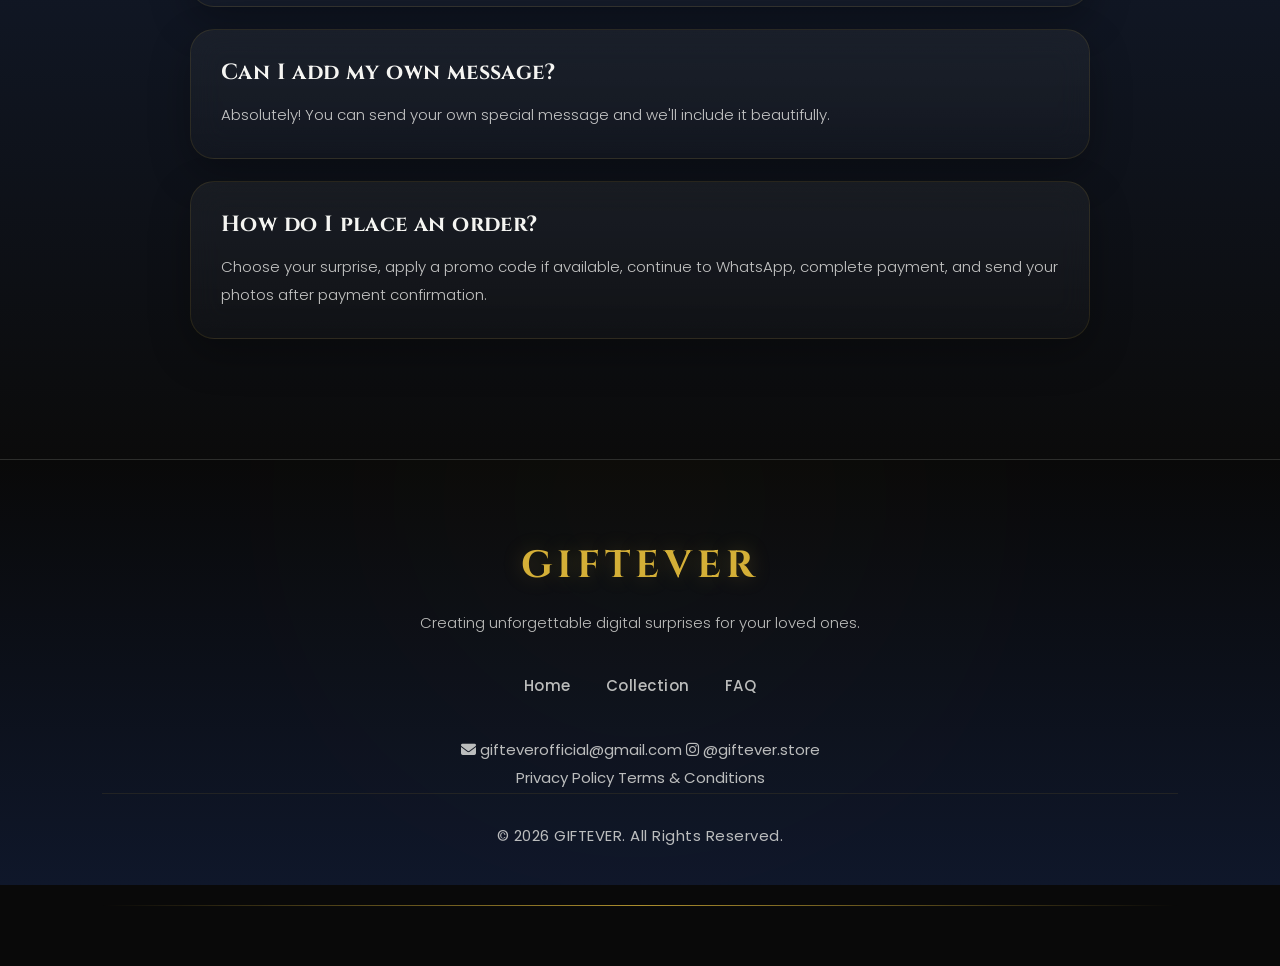
==== commit ff84b58b: "Update index.html" ====
--- a/index.html
+++ b/index.html
@@ -7,6 +7,7 @@
 
 <meta name="viewport" content="width=device-width, initial-scale=1.0">
 <title>GIFTEVER | Luxury Digital Birthday Surprise Gifts</title>
+ <meta name="google-site-verification" content="ugOMFGYczJ2DDGb7guv5S3NcRppLcYTcoaW3HTwVmqY">
  <meta name="description" content="Create unforgettable digital surprise websites for birthdays, anniversaries, proposals, and special moments. Personalized luxury experiences by GIFTEVER.">
 
 <meta name="keywords" content="digital gifts, birthday surprise, surprise website, personalized gift, giftever, luxury digital surprise">
